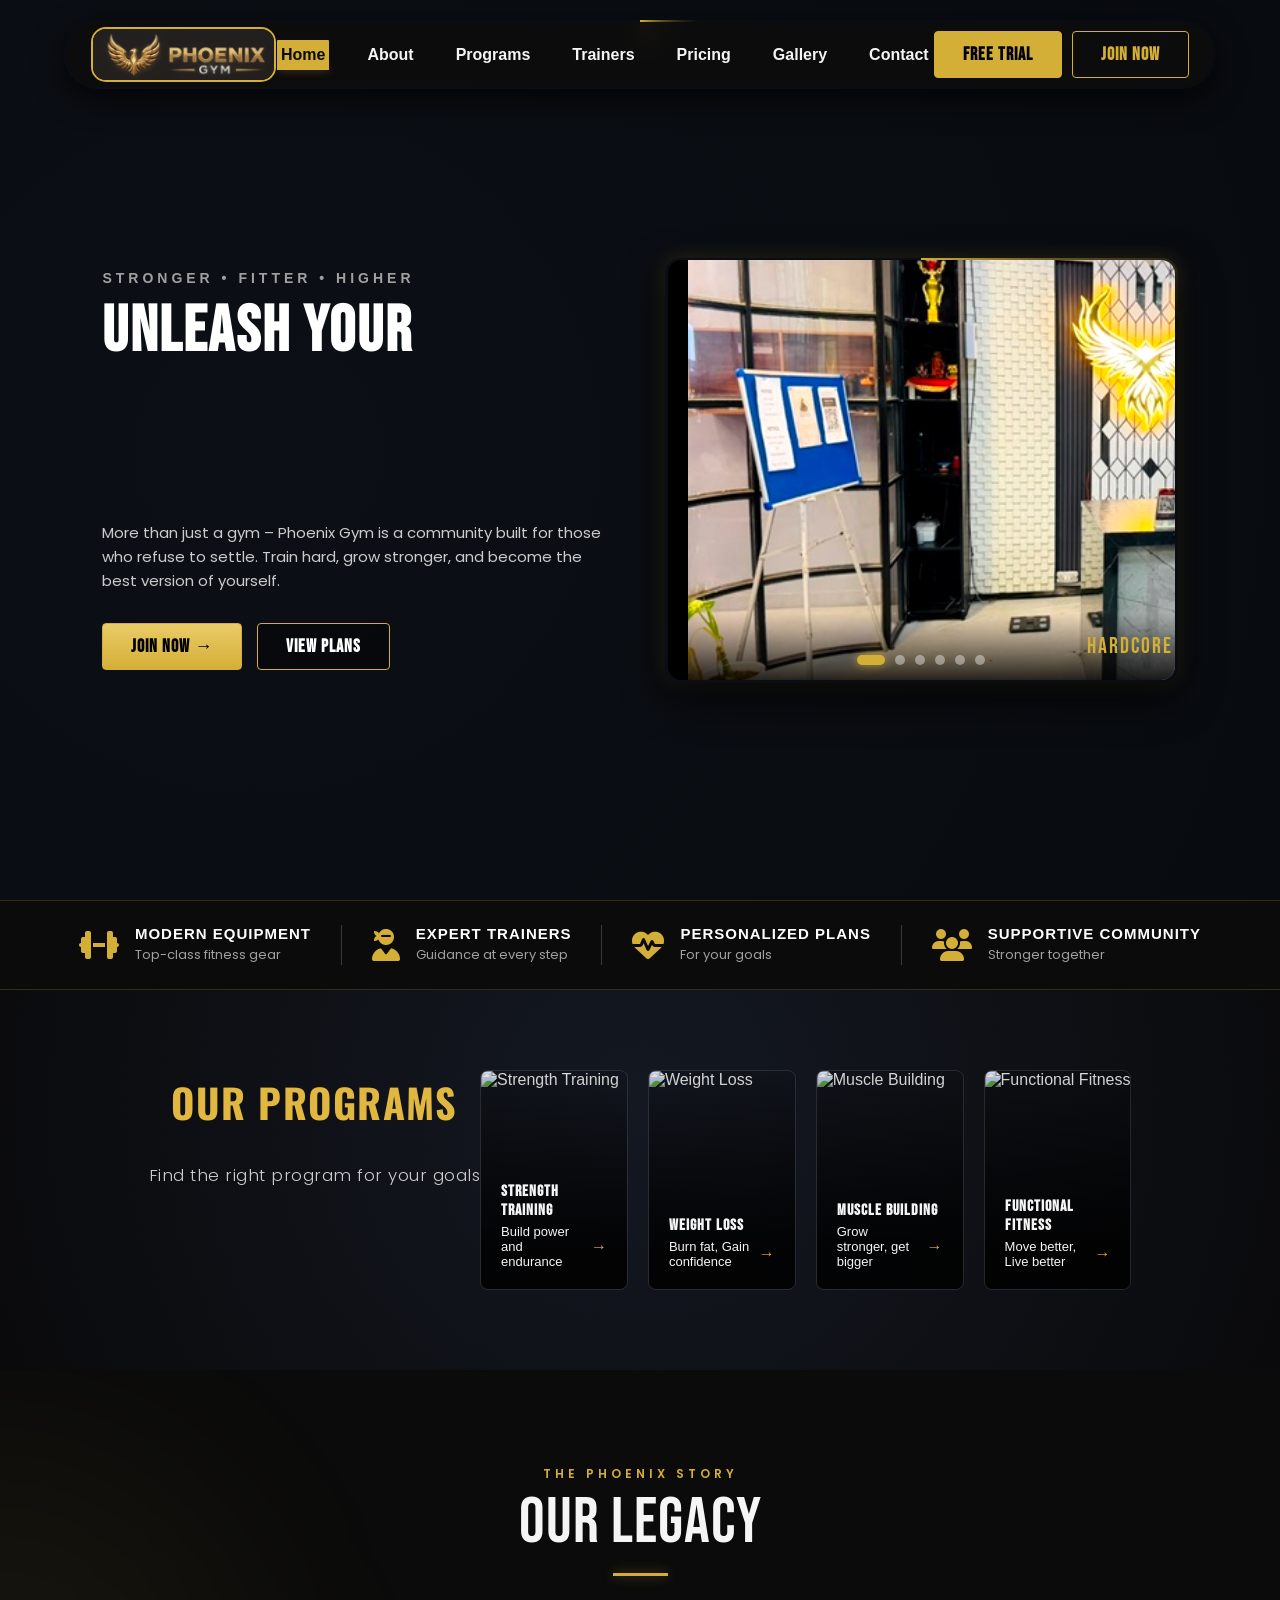
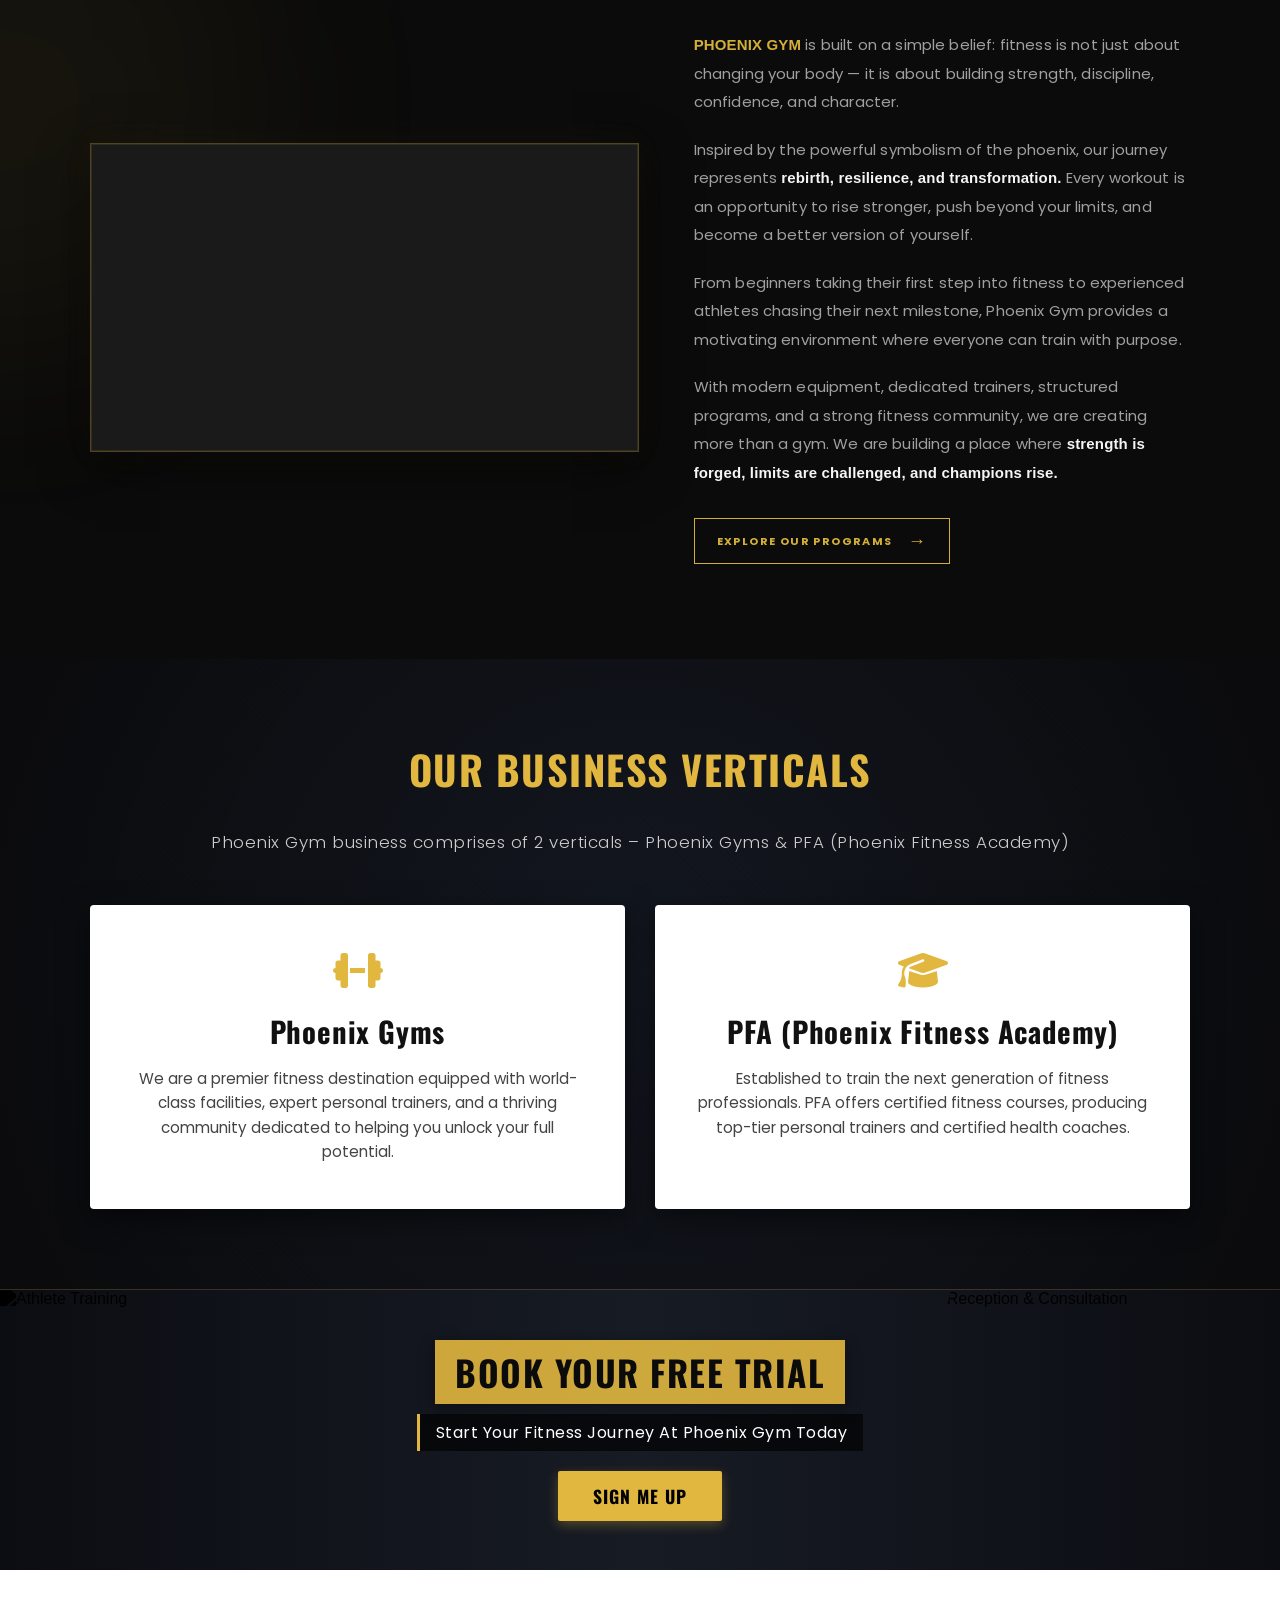
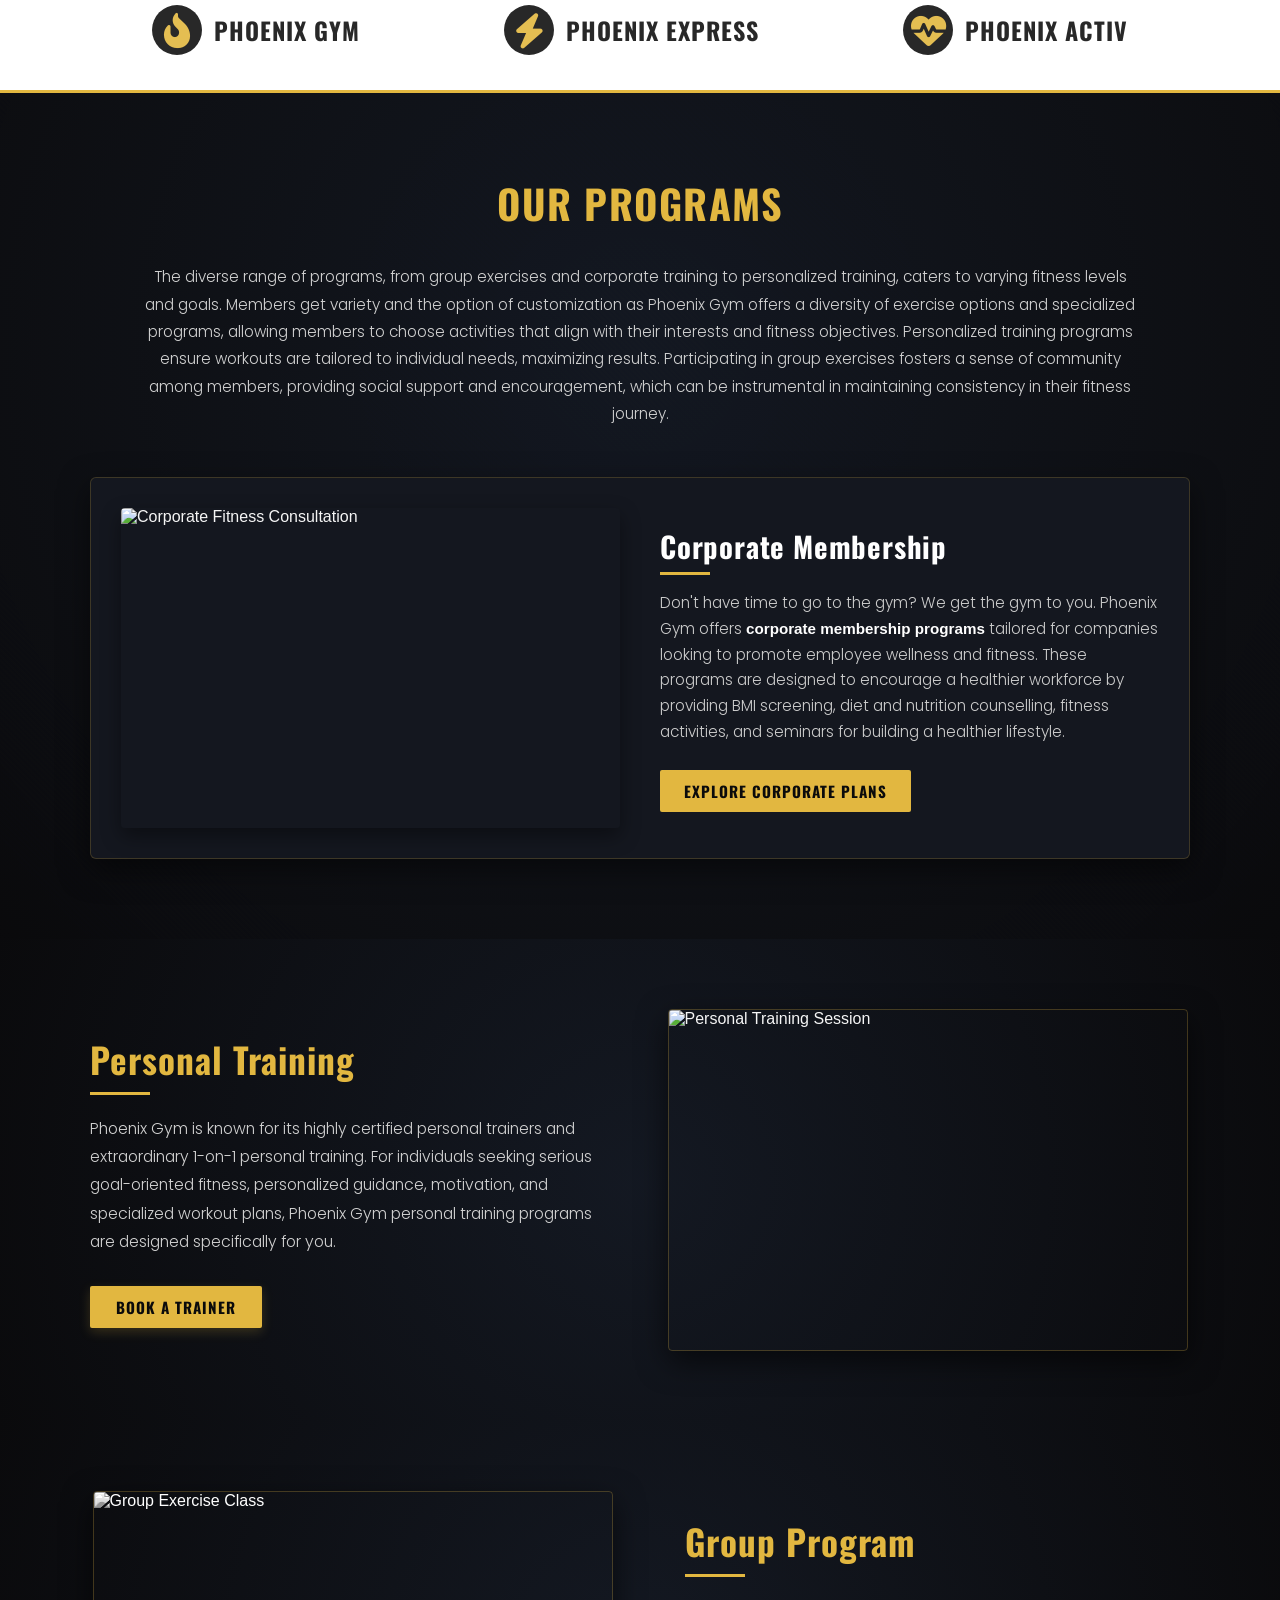
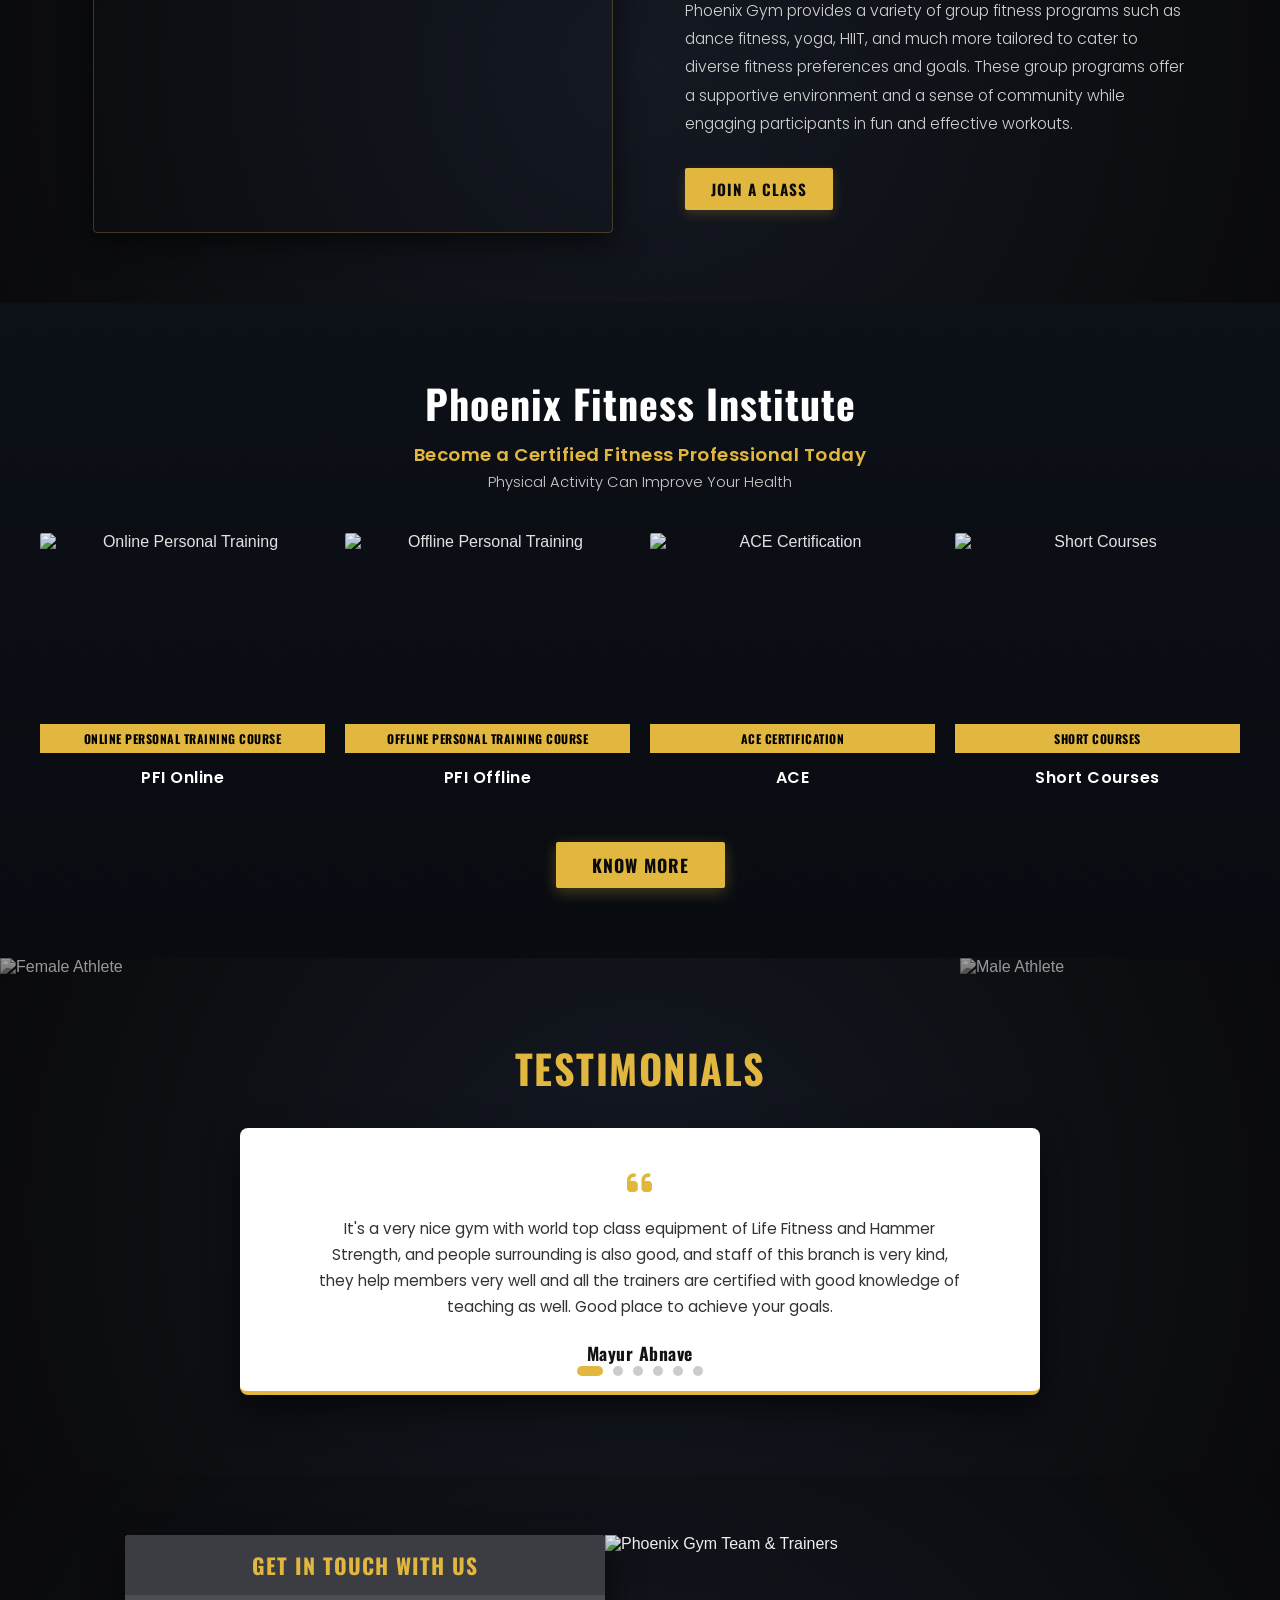
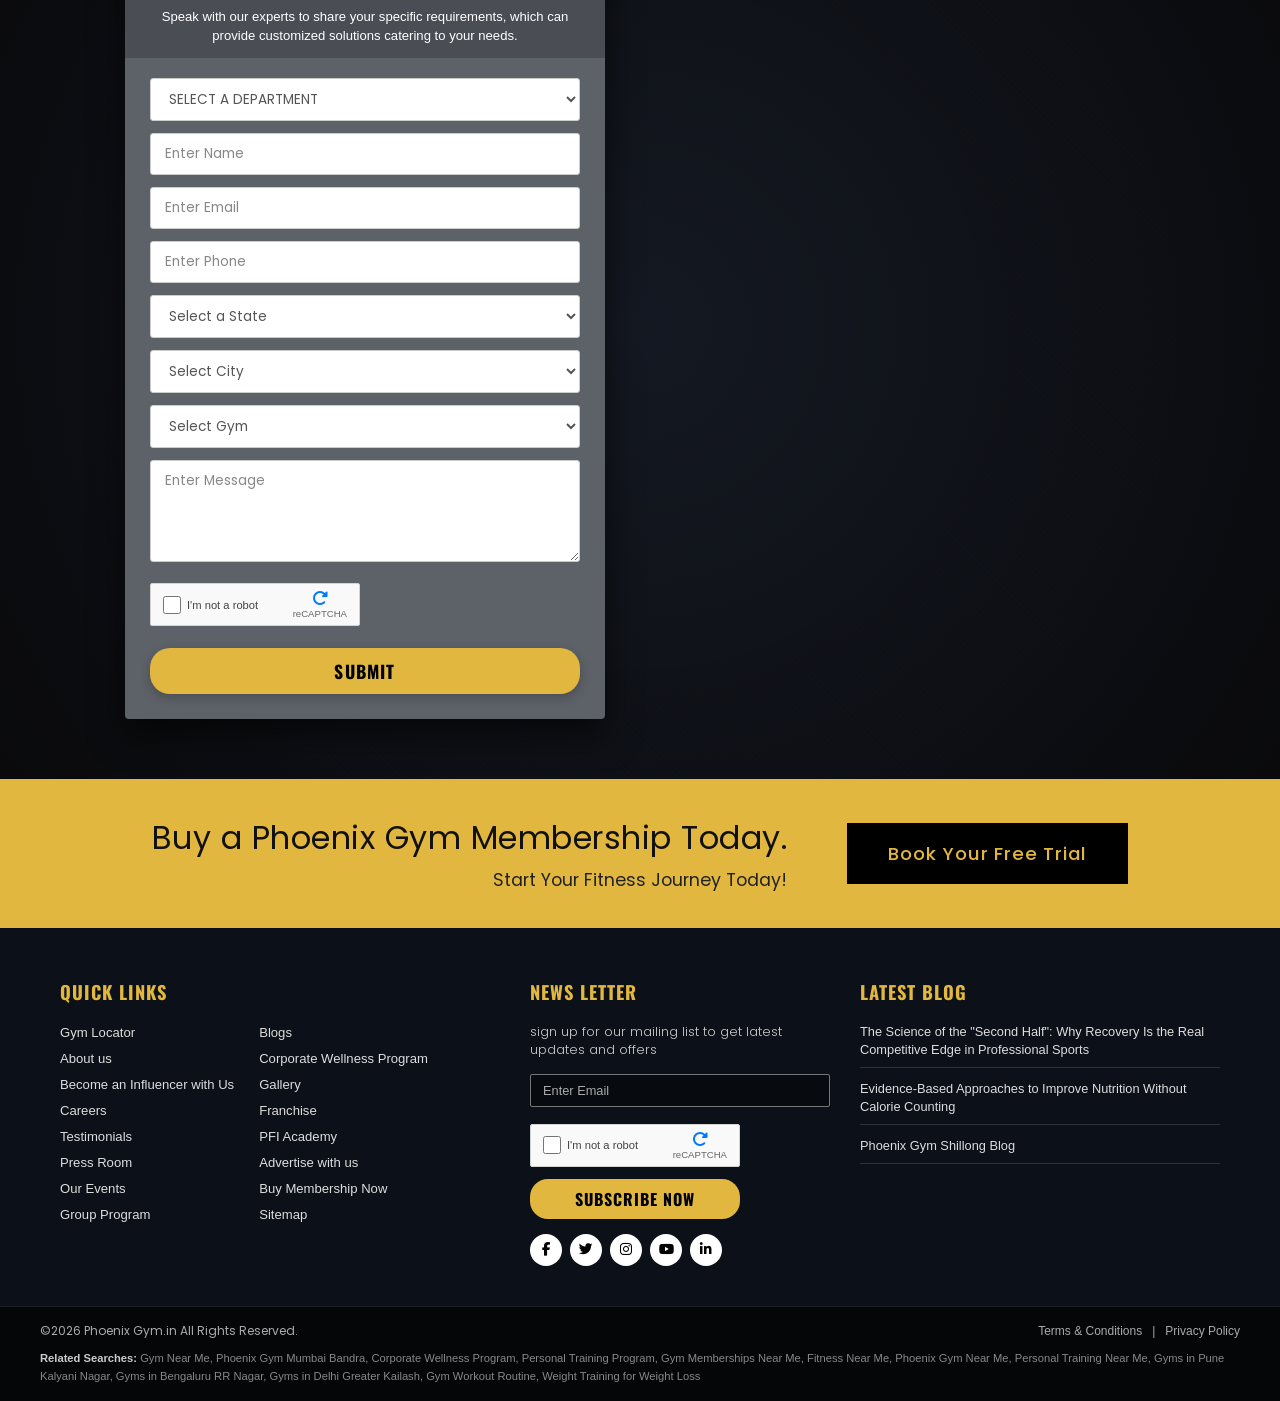
==== index.html @ fb18f56c "first commit" ====
<!doctype html>
<html lang="hi">
  <head>
    <meta charset="UTF-8" />
    <meta name="viewport" content="width=device-width, initial-scale=1.0" />
    <title>Pheinix Gym</title>
    <!-- Font Awesome CDN icons ke liye -->
    <link
      rel="stylesheet"
      href="https://cdnjs.cloudflare.com/ajax/libs/font-awesome/6.4.0/css/all.min.css"
    />
    <link rel="preconnect" href="https://fonts.googleapis.com" />
    <link rel="preconnect" href="https://fonts.gstatic.com" crossorigin />

    <link
      href="https://fonts.googleapis.com/css2?family=Bebas+Neue&family=Poppins:wght@400;500;600;700;800&display=swap"
      rel="stylesheet"
    />
    <link rel="stylesheet" href="style.css" />
  </head>
  <body>
    <!-- Main Navigation Header -->

    <div class="header-wrapper">
      <header class="main-header">
        <a href="#" class="logo">
          <img src="images/gym logo.png" alt="Phoenix Gym Logo" />
        </a>

        <nav class="nav-links">
          <ul>
            <li><a href="#" class="active">Home</a></li>
            <li><a href="#">About</a></li>
            <li><a href="#">Programs</a></li>
            <li><a href="#">Trainers</a></li>
            <li><a href="#">Pricing</a></li>
            <li><a href="#">Gallery</a></li>
            <li><a href="#">Contact</a></li>
          </ul>
        </nav>

        <div class="header-btns">
          <a href="#" class="btn btn-trial">Free Trial</a>
          <a href="#" class="btn btn-join">Join Now</a>
        </div>
      </header>
    </div>
    <!-- this is the hero section -->
    <section class="hero">
      <!-- Dark Background Overlay -->
      <div class="hero-overlay"></div>

      <div class="hero-container">
        <!-- LEFT COLUMN: Content -->
        <div class="hero-content">
          <span class="sub-heading">STRONGER • FITTER • HIGHER</span>
          <h1 class="main-title">
            UNLEASH YOUR <br />
            <span class="gold-text">INNER PHOENIX</span>
          </h1>
          <p class="hero-description">
            More than just a gym – Phoenix Gym is a community built for those
            who refuse to settle. Train hard, grow stronger, and become the best
            version of yourself.
          </p>
          <div class="hero-btns">
            <a href="#" class="btn btn-gold">JOIN NOW &rarr;</a>
            <a href="#" class="btn btn-outline">VIEW PLANS</a>
          </div>
        </div>

        <!-- RIGHT COLUMN: Slider With 360° Rotating Gold Beam Border -->
        <div class="hero-slider-wrapper">
          <div class="hero-slider-beam-border">
            <div class="hero-slider">
              <!-- 6 Radios for Slides -->
              <input type="radio" name="hero-slide" id="h-slide1" checked />
              <input type="radio" name="hero-slide" id="h-slide2" />
              <input type="radio" name="hero-slide" id="h-slide3" />
              <input type="radio" name="hero-slide" id="h-slide4" />
              <input type="radio" name="hero-slide" id="h-slide5" />
              <input type="radio" name="hero-slide" id="h-slide6" />

              <!-- Slides Track (600% Width for 6 Slides) -->
              <div class="slider-track">
                <!-- Slide 1 -->
                <div class="slide">
                  <img
                    src="images/images1781513642-2zzfyeqbsahz5jyzopll (1).jpeg"
                    alt="Hardcore Strength"
                  />
                  <div class="slide-caption">HARDCORE STRENGTH</div>
                </div>
                <!-- Slide 2 -->
                <div class="slide">
                  <img
                    src="images/images1781513684-q9xvi0nzsgcy9rglvcnh.jpeg"
                    alt="Premium Equipment"
                  />
                  <div class="slide-caption">PREMIUM EQUIPMENT</div>
                </div>
                <!-- Slide 3 -->
                <div class="slide">
                  <img
                    src="images/images1781513710-afveioisrxagjvwylybf.jpeg"
                    alt="Expert Coaching"
                  />
                  <div class="slide-caption">EXPERT COACHING</div>
                </div>
                <!-- Slide 4 -->
                <div class="slide">
                  <img
                    src="images/images1781513760-gg4fxjq0epbpnjqdtq3z.jpeg"
                    alt="High Intensity Cardio"
                  />
                  <div class="slide-caption">INTENSE CARDIO ZONE</div>
                </div>
                <!-- Slide 5 -->
                <div class="slide">
                  <img
                    src="images/images1781513784-kuflksg7vw9rvroqmlfh (1).jpeg"
                    alt="Crossfit Arena"
                  />
                  <div class="slide-caption">CROSSFIT & POWER</div>
                </div>
                <!-- Slide 6 (Added to match 6 radios) -->
                <div class="slide">
                  <img
                    src="images/images1781513642-2zzfyeqbsahz5jyzopll (1).jpeg"
                    alt="Athletic Recovery"
                  />
                  <div class="slide-caption">ELITE RECOVERY & ZONE</div>
                </div>
              </div>

              <!-- Slider Navigation Dots (Corrected 'for' attributes) -->
              <div class="slider-dots">
                <label for="h-slide1" class="s-dot dot-1"></label>
                <label for="h-slide2" class="s-dot dot-2"></label>
                <label for="h-slide3" class="s-dot dot-3"></label>
                <label for="h-slide4" class="s-dot dot-4"></label>
                <label for="h-slide5" class="s-dot dot-5"></label>
                <label for="h-slide6" class="s-dot dot-6"></label>
              </div>
            </div>
          </div>
        </div>
      </div>
    </section>
    <!-- sec-01 -->
    <section class="features-strip">
      <!-- Feature 1 -->
      <div class="feature-item">
        <div class="feature-icon">
          <i class="fa-solid fa-dumbbell"></i>
        </div>
        <div class="feature-text">
          <h4>MODERN EQUIPMENT</h4>
          <p>Top-class fitness gear</p>
        </div>
      </div>

      <!-- Divider Line -->
      <div class="divider"></div>

      <!-- Feature 2 -->
      <div class="feature-item">
        <div class="feature-icon">
          <i class="fa-solid fa-user-ninja"></i>
        </div>
        <div class="feature-text">
          <h4>EXPERT TRAINERS</h4>
          <p>Guidance at every step</p>
        </div>
      </div>

      <!-- Divider Line -->
      <div class="divider"></div>

      <!-- Feature 3 -->
      <div class="feature-item">
        <div class="feature-icon">
          <i class="fa-solid fa-heart-pulse"></i>
        </div>
        <div class="feature-text">
          <h4>PERSONALIZED PLANS</h4>
          <p>For your goals</p>
        </div>
      </div>

      <!-- Divider Line -->
      <div class="divider"></div>

      <!-- Feature 4 -->
      <div class="feature-item">
        <div class="feature-icon">
          <i class="fa-solid fa-users"></i>
        </div>
        <div class="feature-text">
          <h4>SUPPORTIVE COMMUNITY</h4>
          <p>Stronger together</p>
        </div>
      </div>
    </section>
    <!-- sec-02 -->
    <section class="programs-section">
      <!-- Section Header -->
      <div class="section-header">
        <h2 class="section-title">OUR PROGRAMS</h2>
        <p class="section-subtitle">Find the right program for your goals</p>
      </div>

      <!-- Programs Grid Container -->
      <div class="programs-grid">
        <!-- Card 1 -->
        <div class="program-card">
          <img src="strength.jpg" alt="Strength Training" class="card-bg" />
          <div class="card-overlay"></div>
          <div class="card-content">
            <h3>STRENGTH TRAINING</h3>
            <a href="#" class="card-link">
              <span>Build power and endurance</span>
              <span class="arrow">&rarr;</span>
            </a>
          </div>
        </div>

        <!-- Card 2 -->
        <div class="program-card">
          <img src="weight-loss.jpg" alt="Weight Loss" class="card-bg" />
          <div class="card-overlay"></div>
          <div class="card-content">
            <h3>WEIGHT LOSS</h3>
            <a href="#" class="card-link">
              <span>Burn fat, Gain confidence</span>
              <span class="arrow">&rarr;</span>
            </a>
          </div>
        </div>

        <!-- Card 3 -->
        <div class="program-card">
          <img
            src="muscle-building.jpg"
            alt="Muscle Building"
            class="card-bg"
          />
          <div class="card-overlay"></div>
          <div class="card-content">
            <h3>MUSCLE BUILDING</h3>
            <a href="#" class="card-link">
              <span>Grow stronger, get bigger</span>
              <span class="arrow">&rarr;</span>
            </a>
          </div>
        </div>

        <!-- Card 4 -->
        <div class="program-card">
          <img src="functional.jpg" alt="Functional Fitness" class="card-bg" />
          <div class="card-overlay"></div>
          <div class="card-content">
            <h3>FUNCTIONAL FITNESS</h3>
            <a href="#" class="card-link">
              <span>Move better, Live better</span>
              <span class="arrow">&rarr;</span>
            </a>
          </div>
        </div>
      </div>
    </section>
    <!-- sec-03 -->
    <!-- OUR LEGACY SECTION -->
    <section class="legacy-section" id="about">
      <div class="legacy-container">
        <div class="section-heading">
          <span>THE PHOENIX STORY</span>
          <h2>Our Legacy</h2>
          <div class="heading-line"></div>
        </div>

        <div class="legacy-content">
          <!-- Video -->
          <div class="legacy-video">
            <div class="video-wrapper">
              <iframe
                src="https://www.youtube.com/embed/YOUR_VIDEO_ID"
                title="Phoenix Gym Legacy"
                frameborder="0"
                allow="
                  accelerometer;
                  autoplay;
                  clipboard-write;
                  encrypted-media;
                  gyroscope;
                  picture-in-picture;
                "
                allowfullscreen
              >
              </iframe>
            </div>
          </div>

          <!-- Content -->
          <div class="legacy-text">
            <p>
              <strong>PHOENIX GYM</strong> is built on a simple belief: fitness
              is not just about changing your body — it is about building
              strength, discipline, confidence, and character.
            </p>

            <p>
              Inspired by the powerful symbolism of the phoenix, our journey
              represents
              <strong>rebirth, resilience, and transformation.</strong> Every
              workout is an opportunity to rise stronger, push beyond your
              limits, and become a better version of yourself.
            </p>

            <p>
              From beginners taking their first step into fitness to experienced
              athletes chasing their next milestone, Phoenix Gym provides a
              motivating environment where everyone can train with purpose.
            </p>

            <p>
              With modern equipment, dedicated trainers, structured programs,
              and a strong fitness community, we are creating more than a gym.
              We are building a place where
              <strong
                >strength is forged, limits are challenged, and champions
                rise.</strong
              >
            </p>

            <a href="#programs" class="legacy-btn">
              EXPLORE OUR PROGRAMS
              <span>→</span>
            </a>
          </div>
        </div>
      </div>
    </section>
    <!-- sec-05 -->
    <!-- Business Verticals Section -->
    <section class="verticals-section">
      <div class="verticals-container">
        <!-- Section Header -->
        <div class="section-header">
          <h2 class="section-title">OUR BUSINESS VERTICALS</h2>
          <p class="section-subtitle">
            Phoenix Gym business comprises of 2 verticals – Phoenix Gyms & PFA
            (Phoenix Fitness Academy)
          </p>
        </div>

        <!-- Verticals Cards Grid -->
        <div class="verticals-grid">
          <!-- Vertical Card 1 -->
          <div class="vertical-card">
            <div class="icon-wrapper">
              <i class="fa-solid fa-dumbbell"></i>
            </div>
            <h3 class="card-title">Phoenix Gyms</h3>
            <p class="card-description">
              We are a premier fitness destination equipped with world-class
              facilities, expert personal trainers, and a thriving community
              dedicated to helping you unlock your full potential.
            </p>
          </div>

          <!-- Vertical Card 2 -->
          <div class="vertical-card">
            <div class="icon-wrapper">
              <i class="fa-solid fa-graduation-cap"></i>
            </div>
            <h3 class="card-title">PFA (Phoenix Fitness Academy)</h3>
            <p class="card-description">
              Established to train the next generation of fitness professionals.
              PFA offers certified fitness courses, producing top-tier personal
              trainers and certified health coaches.
            </p>
          </div>
        </div>
      </div>
    </section>
    <!-- sec-06 -->
    <!-- Wrapper for Free Trial & Sub-brands Section -->
    <div class="phoenix-promo-section">
      <!-- Top Banner Section -->
      <section class="trial-banner">
        <!-- Left Image Column -->
        <div class="banner-col left-col">
          <img
            src="https://images.unsplash.com/photo-1517838277536-f5f99be501cd?auto=format&fit=crop&q=80&w=800"
            alt="Athlete Training"
            class="banner-img"
          />
        </div>

        <!-- Center CTA Column -->
        <div class="banner-col center-col">
          <div class="cta-box">
            <h2 class="cta-title">BOOK YOUR FREE TRIAL</h2>
            <p class="cta-subtitle">
              Start Your Fitness Journey At Phoenix Gym Today
            </p>
            <a href="#" class="cta-btn">SIGN ME UP</a>
          </div>
        </div>

        <!-- Right Image Column -->
        <div class="banner-col right-col">
          <img
            src="https://images.unsplash.com/photo-1571019613454-1cb2f99b2d8b?auto=format&fit=crop&q=80&w=800"
            alt="Gym Reception & Consultation"
            class="banner-img"
          />
        </div>
      </section>

      <!-- Bottom Logos Section -->
      <section class="brands-section">
        <div class="brands-container">
          <div class="brand-item">
            <i class="fa-solid fa-fire-flame-curved brand-icon"></i>
            <span class="brand-name">PHOENIX GYM</span>
          </div>

          <div class="brand-item">
            <i class="fa-solid fa-bolt brand-icon"></i>
            <span class="brand-name">PHOENIX EXPRESS</span>
          </div>

          <div class="brand-item">
            <i class="fa-solid fa-heart-pulse brand-icon"></i>
            <span class="brand-name">PHOENIX ACTIV</span>
          </div>
        </div>
      </section>
      <!-- sec-07 -->
      <!-- Our Programs Section -->
      <section class="programs-section">
        <div class="programs-container">
          <!-- Section Header -->
          <div class="section-header">
            <h2 class="section-title">OUR PROGRAMS</h2>
            <p class="section-description">
              The diverse range of programs, from group exercises and corporate
              training to personalized training, caters to varying fitness
              levels and goals. Members get variety and the option of
              customization as Phoenix Gym offers a diversity of exercise
              options and specialized programs, allowing members to choose
              activities that align with their interests and fitness objectives.
              Personalized training programs ensure workouts are tailored to
              individual needs, maximizing results. Participating in group
              exercises fosters a sense of community among members, providing
              social support and encouragement, which can be instrumental in
              maintaining consistency in their fitness journey.
            </p>
          </div>

          <!-- Content Block (Image + Text Grid) -->
          <div class="program-content-grid">
            <!-- Left Image Column -->
            <div class="program-image-wrapper">
              <img
                src="[https://images.unsplash.com/photo-1571019613454-1cb2f99b2d8b?auto=format&fit=crop&q=80&w=800](https://images.unsplash.com/photo-1571019613454-1cb2f99b2d8b?auto=format&fit=crop&q=80&w=800)"
                alt="Corporate Fitness Consultation"
                class="program-img"
              />
              <div class="image-overlay-glow"></div>
            </div>

            <!-- Right Text Column -->
            <div class="program-text-wrapper">
              <h3 class="program-subheading">Corporate Membership</h3>
              <p class="program-subtext">
                Don't have time to go to the gym? We get the gym to you. Phoenix
                Gym offers
                <strong>corporate membership programs</strong> tailored for
                companies looking to promote employee wellness and fitness.
                These programs are designed to encourage a healthier workforce
                by providing BMI screening, diet and nutrition counselling,
                fitness activities, and seminars for building a healthier
                lifestyle.
              </p>
              <a href="#" class="program-btn">EXPLORE CORPORATE PLANS</a>
            </div>
          </div>
        </div>
      </section>
      <!-- sec-08 -->
      <!-- Personal Training Section -->
      <section class="personal-training-section">
        <div class="pt-container">
          <!-- Text Column (Left Side) -->
          <div class="pt-text-col">
            <h2 class="pt-title">Personal Training</h2>
            <p class="pt-description">
              Phoenix Gym is known for its highly certified personal trainers
              and extraordinary 1-on-1 personal training. For individuals
              seeking serious goal-oriented fitness, personalized guidance,
              motivation, and specialized workout plans, Phoenix Gym personal
              training programs are designed specifically for you.
            </p>
            <a href="#" class="pt-btn">BOOK A TRAINER</a>
          </div>

          <!-- Image Column (Right Side) -->
          <div class="pt-image-col">
            <div class="image-frame">
              <img
                src="https://images.unsplash.com/photo-1571019613454-1cb2f99b2d8b?auto=format&fit=crop&q=80&w=800"
                alt="Personal Training Session"
                class="pt-img"
              />
            </div>
          </div>
        </div>
      </section>
      <!-- sec-09 -->

      <!doctype html>
      <html lang="en">
        <head>
          <meta charset="UTF-8" />
          <meta
            name="viewport"
            content="width=device-width, initial-scale=1.0"
          />
          <title>Phoenix Gym - Group Program</title>

          <!-- Google Fonts -->
          <link
            href="https://fonts.googleapis.com/css2?family=Oswald:wght@600;700&family=Poppins:wght@300;400;500;600&display=swap"
            rel="stylesheet"
          />

          <link rel="stylesheet" href="style.css" />
        </head>
        <body>
          <!-- Group Program Section -->
          <section class="group-program-section">
            <div class="gp-container">
              <!-- Image Column (Left Side) -->
              <div class="gp-image-col">
                <div class="image-hover-frame">
                  <img
                    src="https://images.unsplash.com/photo-1518611012118-696072aa579a?auto=format&fit=crop&q=80&w=800"
                    alt="Group Exercise Class"
                    class="gp-img"
                  />
                </div>
              </div>

              <!-- Text Column (Right Side) -->
              <div class="gp-text-col">
                <h2 class="gp-title">Group Program</h2>
                <p class="gp-description">
                  Phoenix Gym provides a variety of group fitness programs such
                  as dance fitness, yoga, HIIT, and much more tailored to cater
                  to diverse fitness preferences and goals. These group programs
                  offer a supportive environment and a sense of community while
                  engaging participants in fun and effective workouts.
                </p>
                <a href="#" class="gp-btn">JOIN A CLASS</a>
              </div>
            </div>
          </section>
          <!-- sec-11 -->
          <!-- Fitness Institute Section -->
          <section class="institute-section">
            <div class="institute-container">
              <!-- Section Header -->
              <div class="institute-header">
                <h2 class="institute-title">Phoenix Fitness Institute</h2>
                <p class="institute-tagline">
                  Become a Certified Fitness Professional Today
                </p>
                <p class="institute-subtagline">
                  Physical Activity Can Improve Your Health
                </p>
              </div>

              <!-- 4 Cards Grid -->
              <div class="courses-grid">
                <!-- Card 1 -->
                <div class="course-card">
                  <div class="card-image-box">
                    <img
                      src="https://images.unsplash.com/photo-1517838277536-f5f99be501cd?auto=format&fit=crop&q=80&w=500"
                      alt="Online Personal Training"
                      class="course-img"
                    />
                    <div class="yellow-label">
                      ONLINE PERSONAL TRAINING COURSE
                    </div>
                  </div>
                  <div class="card-footer">
                    <h4 class="course-name">PFI Online</h4>
                  </div>
                </div>

                <!-- Card 2 -->
                <div class="course-card">
                  <div class="card-image-box">
                    <img
                      src="https://images.unsplash.com/photo-1571019613454-1cb2f99b2d8b?auto=format&fit=crop&q=80&w=500"
                      alt="Offline Personal Training"
                      class="course-img"
                    />
                    <div class="yellow-label">
                      OFFLINE PERSONAL TRAINING COURSE
                    </div>
                  </div>
                  <div class="card-footer">
                    <h4 class="course-name">PFI Offline</h4>
                  </div>
                </div>

                <!-- Card 3 -->
                <div class="course-card">
                  <div class="card-image-box">
                    <img
                      src="https://images.unsplash.com/photo-1518611012118-696072aa579a?auto=format&fit=crop&q=80&w=500"
                      alt="ACE Certification"
                      class="course-img"
                    />
                    <div class="yellow-label">ACE CERTIFICATION</div>
                  </div>
                  <div class="card-footer">
                    <h4 class="course-name">ACE</h4>
                  </div>
                </div>

                <!-- Card 4 -->
                <div class="course-card">
                  <div class="card-image-box">
                    <img
                      src="https://images.unsplash.com/photo-1534438327276-14e5300c3a48?auto=format&fit=crop&q=80&w=500"
                      alt="Short Courses"
                      class="course-img"
                    />
                    <div class="yellow-label">SHORT COURSES</div>
                  </div>
                  <div class="card-footer">
                    <h4 class="course-name">Short Courses</h4>
                  </div>
                </div>
              </div>

              <!-- Bottom Know More Button -->
              <div class="btn-wrapper">
                <a href="#" class="know-more-btn">Know More</a>
              </div>
            </div>
          </section>
          <!-- sec-12 -->
          <!-- Testimonials Section -->
          <section class="testimonials-section">
            <!-- Background Image Left Side -->
            <div class="bg-athlete left-athlete">
              <img
                src="https://images.unsplash.com/photo-1517838277536-f5f99be501cd?auto=format&fit=crop&q=80&w=800"
                alt="Female Athlete"
              />
            </div>

            <!-- Background Image Right Side -->
            <div class="bg-athlete right-athlete">
              <img
                src="https://images.unsplash.com/photo-1534438327276-14e5300c3a48?auto=format&fit=crop&q=80&w=800"
                alt="Male Athlete"
              />
            </div>

            <div class="testimonials-container">
              <h2 class="section-title">TESTIMONIALS</h2>

              <!-- Pure CSS Slider Controls (Hidden Radio Inputs) -->
              <div class="testimonial-slider">
                <input type="radio" name="slider" id="slide1" checked />
                <input type="radio" name="slider" id="slide2" />
                <input type="radio" name="slider" id="slide3" />
                <input type="radio" name="slider" id="slide4" />
                <input type="radio" name="slider" id="slide5" />
                <input type="radio" name="slider" id="slide6" />

                <!-- Slides Wrapper -->
                <div class="slides-wrapper">
                  <!-- Slide 1 -->
                  <div class="slide slide-1">
                    <div class="quote-icon">
                      <i class="fa-solid fa-quote-left"></i>
                    </div>
                    <p class="review-text">
                      It's a very nice gym with world top class equipment of
                      Life Fitness and Hammer Strength, and people surrounding
                      is also good, and staff of this branch is very kind, they
                      help members very well and all the trainers are certified
                      with good knowledge of teaching as well. Good place to
                      achieve your goals.
                    </p>
                    <h4 class="member-name">Mayur Abnave</h4>
                  </div>

                  <!-- Slide 2 -->
                  <div class="slide slide-2">
                    <div class="quote-icon">
                      <i class="fa-solid fa-quote-left"></i>
                    </div>
                    <p class="review-text">
                      Joining Phoenix Gym was the best decision for my
                      transformation. The personal training program completely
                      reshaped my fitness routine with customized nutrition
                      plans and intense workouts.
                    </p>
                    <h4 class="member-name">Rohan Sharma</h4>
                  </div>

                  <!-- Slide 3 -->
                  <div class="slide slide-3">
                    <div class="quote-icon">
                      <i class="fa-solid fa-quote-left"></i>
                    </div>
                    <p class="review-text">
                      Great atmosphere, clean facilities, and high-energy group
                      fitness classes! The trainers push you to your limits
                      while ensuring proper form and safety. Highly recommended!
                    </p>
                    <h4 class="member-name">Ananya Verma</h4>
                  </div>
                </div>

                <!-- Slider Pagination Dots -->
                <div class="slider-dots">
                  <label for="slide1" class="dot dot-1"></label>
                  <label for="slide2" class="dot dot-2"></label>
                  <label for="slide3" class="dot dot-3"></label>
                  <label for="slide3" class="dot dot-4"></label>
                  <label for="slide3" class="dot dot-5"></label>
                  <label for="slide3" class="dot dot-6"></label>
                </div>
              </div>
            </div>
          </section>
          <!-- sec-13 form -->
          <!-- Get In Touch Section -->
          <section class="contact-section">
            <div class="contact-container">
              <!-- Left Side: Form Container -->
              <div class="form-wrapper">
                <!-- Header Strip -->
                <div class="form-header">
                  <h2 class="form-title">GET IN TOUCH WITH US</h2>
                </div>

                <!-- Subtitle Box -->
                <div class="form-subtitle">
                  Speak with our experts to share your specific requirements,
                  which can provide customized solutions catering to your needs.
                </div>

                <!-- Form Body -->
                <form class="contact-form">
                  <div class="input-group">
                    <select class="form-control" required>
                      <option value="" disabled selected>
                        SELECT A DEPARTMENT
                      </option>
                      <option value="gym">Gym Membership</option>
                      <option value="pt">Personal Training</option>
                      <option value="corporate">Corporate Inquiry</option>
                      <option value="academy">Fitness Academy (PFA)</option>
                    </select>
                  </div>

                  <div class="input-group">
                    <input
                      type="text"
                      class="form-control"
                      placeholder="Enter Name"
                      required
                    />
                  </div>

                  <div class="input-group">
                    <input
                      type="email"
                      class="form-control"
                      placeholder="Enter Email"
                      required
                    />
                  </div>

                  <div class="input-group">
                    <input
                      type="tel"
                      class="form-control"
                      placeholder="Enter Phone"
                      required
                    />
                  </div>

                  <div class="input-group">
                    <select class="form-control" required>
                      <option value="" disabled selected>Select a State</option>
                      <option value="delhi">Delhi</option>
                      <option value="maharashtra">Maharashtra</option>
                      <option value="karnataka">Karnataka</option>
                    </select>
                  </div>

                  <div class="input-group">
                    <select class="form-control" required>
                      <option value="" disabled selected>Select City</option>
                      <option value="delhi-ncr">New Delhi</option>
                      <option value="mumbai">Mumbai</option>
                      <option value="bangalore">Bangalore</option>
                    </select>
                  </div>

                  <div class="input-group">
                    <select class="form-control" required>
                      <option value="" disabled selected>Select Gym</option>
                      <option value="phoenix-central">
                        Phoenix Gym - Central
                      </option>
                      <option value="phoenix-express">
                        Phoenix Express - South
                      </option>
                    </select>
                  </div>

                  <div class="input-group">
                    <textarea
                      class="form-control textarea-control"
                      rows="4"
                      placeholder="Enter Message"
                    ></textarea>
                  </div>

                  <!-- Dummy Captcha Placeholder -->
                  <div class="captcha-box">
                    <div class="captcha-left">
                      <input type="checkbox" id="captcha-check" />
                      <label for="captcha-check">I'm not a robot</label>
                    </div>
                    <div class="captcha-right">
                      <i class="fa-solid fa-rotate-right"></i>
                      <span>reCAPTCHA</span>
                    </div>
                  </div>

                  <!-- Submit Button -->
                  <button type="submit" class="submit-btn">SUBMIT</button>
                </form>
              </div>

              <!-- Right Side: Trainers Image -->
              <div class="trainers-image-col">
                <img
                  src="https://images.unsplash.com/photo-1571019613454-1cb2f99b2d8b?auto=format&fit=crop&q=80&w=800"
                  alt="Phoenix Gym Team & Trainers"
                  class="trainers-img"
                />
              </div>
            </div>
          </section>
          <!-- sec-15 -->
          <!-- Call to Action Banner Section -->
          <section class="cta-banner-section">
            <div class="cta-banner-container">
              <!-- Text Area -->
              <div class="cta-text-wrapper">
                <h2 class="cta-heading">Buy a Phoenix Gym Membership Today.</h2>
                <p class="cta-subheading">Start Your Fitness Journey Today!</p>
              </div>

              <!-- Button Area -->
              <div class="cta-btn-wrapper">
                <a href="#" class="cta-banner-btn">Book Your Free Trial</a>
              </div>
            </div>
          </section>
          <!-- footer section -->
          <!-- Main Footer Section -->
          <footer class="footer-section">
            <!-- Background Overlay with Texture/Athletes -->
            <div class="footer-bg-overlay"></div>

            <div class="footer-container">
              <!-- Column 1 & 2: Quick Links Grid -->
              <div class="footer-col links-col">
                <h3 class="footer-heading">QUICK LINKS</h3>
                <div class="links-wrapper">
                  <ul class="footer-links">
                    <li><a href="#">Gym Locator</a></li>
                    <li><a href="#">About us</a></li>
                    <li><a href="#">Become an Influencer with Us</a></li>
                    <li><a href="#">Careers</a></li>
                    <li><a href="#">Testimonials</a></li>
                    <li><a href="#">Press Room</a></li>
                    <li><a href="#">Our Events</a></li>
                    <li><a href="#">Group Program</a></li>
                  </ul>
                  <ul class="footer-links">
                    <li><a href="#">Blogs</a></li>
                    <li><a href="#">Corporate Wellness Program</a></li>
                    <li><a href="#">Gallery</a></li>
                    <li><a href="#">Franchise</a></li>
                    <li><a href="#">PFI Academy</a></li>
                    <li><a href="#">Advertise with us</a></li>
                    <li><a href="#">Buy Membership Now</a></li>
                    <li><a href="#">Sitemap</a></li>
                  </ul>
                </div>
              </div>

              <!-- Column 3: Newsletter -->
              <div class="footer-col newsletter-col">
                <h3 class="footer-heading">NEWS LETTER</h3>
                <p class="newsletter-sub">
                  sign up for our mailing list to get latest updates and offers
                </p>

                <form class="newsletter-form">
                  <input
                    type="email"
                    class="newsletter-input"
                    placeholder="Enter Email"
                    required
                  />

                  <!-- Dummy Captcha Box -->
                  <div class="captcha-box">
                    <div class="captcha-left">
                      <input type="checkbox" id="footer-captcha" />
                      <label for="footer-captcha">I'm not a robot</label>
                    </div>
                    <div class="captcha-right">
                      <i class="fa-solid fa-rotate-right"></i>
                      <span>reCAPTCHA</span>
                    </div>
                  </div>

                  <button type="submit" class="subscribe-btn">
                    SUBSCRIBE NOW
                  </button>
                </form>

                <!-- Social Media Icons -->
                <div class="social-icons">
                  <a href="#" class="social-btn"
                    ><i class="fa-brands fa-facebook-f"></i
                  ></a>
                  <a href="#" class="social-btn"
                    ><i class="fa-brands fa-twitter"></i
                  ></a>
                  <a href="#" class="social-btn"
                    ><i class="fa-brands fa-instagram"></i
                  ></a>
                  <a href="#" class="social-btn"
                    ><i class="fa-brands fa-youtube"></i
                  ></a>
                  <a href="#" class="social-btn"
                    ><i class="fa-brands fa-linkedin-in"></i
                  ></a>
                </div>
              </div>

              <!-- Column 4: Latest Blog -->
              <div class="footer-col blog-col">
                <h3 class="footer-heading">LATEST BLOG</h3>
                <ul class="blog-links">
                  <li>
                    <a href="#"
                      >The Science of the "Second Half": Why Recovery Is the
                      Real Competitive Edge in Professional Sports</a
                    >
                  </li>
                  <li>
                    <a href="#"
                      >Evidence-Based Approaches to Improve Nutrition Without
                      Calorie Counting</a
                    >
                  </li>
                  <li>
                    <a href="#">Phoenix Gym Shillong Blog</a>
                  </li>
                </ul>
              </div>
            </div>

            <!-- Bottom Copyright & Legal Strip -->
            <div class="bottom-footer-bar">
              <div class="bottom-container">
                <div class="copyright-row">
                  <p>©2026 Phoenix Gym.in All Rights Reserved.</p>
                  <div class="legal-links">
                    <a href="#">Terms & Conditions</a>
                    <span>|</span>
                    <a href="#">Privacy Policy</a>
                  </div>
                </div>

                <!-- Related Searches Keywords -->
                <div class="related-searches">
                  <span><strong>Related Searches:</strong></span>
                  <span
                    >Gym Near Me, Phoenix Gym Mumbai Bandra, Corporate Wellness
                    Program, Personal Training Program, Gym Memberships Near Me,
                    Fitness Near Me, Phoenix Gym Near Me, Personal Training Near
                    Me, Gyms in Pune Kalyani Nagar, Gyms in Bengaluru RR Nagar,
                    Gyms in Delhi Greater Kailash, Gym Workout Routine, Weight
                    Training for Weight Loss</span
                  >
                </div>
              </div>
            </div>
          </footer>
          <script src="script.js"></script>
        </body>
      </html>
    </div>
  </body>
</html>
---- style.css ----
/* Google Fonts Import */
@import url('https://fonts.googleapis.com/css2?family=Bebas+Neue&family=Poppins:wght@400;500;600;700&display=swap');
    /* General Reset */
    * {
    margin: 0;
    padding: 0;
    box-sizing: border-box;
    font-family: Arial, sans-serif;
    }

    body {
    background: var(--black-charcoal);
        color: var(--white-color);
        font-family: "Poppins", Arial, sans-serif;
    }

    :root {
    --gold-primary: #D4AF37;
    --black-charcoal: #0B0B0B;
    --gray-silver: #A0A0A0;
    --gray-dark: #1A1A1A;
    --white-color: #F5F5F5;
    }
    h1,
    h2,
    h3,
    .logo {
        font-family: "Bebas Neue", sans-serif;
    }
    /* Main headings */
    h1, h2, h3 {
        font-family: "Bebas Neue", sans-serif;
        letter-spacing: 1px;
    }
    /* Navbar + buttons + normal text */
    body,
    nav,
    button,
    p {
        font-family: "Poppins", sans-serif;
    }


    /* ================================
    HEADER
    ================================ */

/* Outer Wrapper: Light Animation Border Area */
/* ================================
   FLOATING PILL HEADER + ROTATING LIGHT
================================ */
.header-wrapper {
  position: fixed;
  top: 20px;
  left: 50%;
  transform: translateX(-50%);
  width: 90%;
  max-width: 1300px;
  height: 69px;
  border-radius: 50px;
  padding: 2px; /* Light Border ki thickness */
  z-index: 1000;
  overflow: hidden;
  display: flex;
  align-items: center;
  justify-content: center;
  box-shadow: 0 10px 30px rgba(0, 0, 0, 0.7);
}

/* 360-Degree Rotating Gold Light Beam */
.header-wrapper::before {
  content: '';
  position: absolute;
  width: 200%;
  height: 900%;
  background: conic-gradient(
    from 0deg,             /* Clockwise start position */
    var(--gold-primary) 0deg,  /* Light ka front head */
    transparent 60deg,         /* Light ki tail fade out */
    transparent 360deg
  );
  animation: rotateLight 4s linear infinite;
}

@keyframes rotateLight {
  0% {
    transform: rotate(0deg);
  }
  100% {
    transform: rotate(360deg);
  }
}

/* Inner Main Header Content */
.main-header {
  position: relative;
  width: 100%;
  height: 100%;
  background: rgba(13, 13, 13, 0.95);
  backdrop-filter: blur(10px);
  border-radius: 50px;
  display: flex;
  align-items: center;
  justify-content: space-between;
  padding: 0 25px;
  z-index: 1;
}



/* ================================
   LOGO
================================ */
    /* ================================
    LOGO
    ================================ */

    .logo {
        height: 64px;
        display: flex;
        align-items: center;
        flex-shrink: 0;
        text-decoration: none;
    }
    .logo img {
        height: 55px;
        max-width: 310px;
        display: block;
        object-fit: contain;
    border-radius: 15px;
    border: 2px solid var(--gold-primary);
    }

    /* ================================
    NAVIGATION
    ================================ */

    .nav-links{
        flex: 1;
        display: flex;
        align-items: center;
        justify-content: center;
        height: 100%;
    }

    .nav-links ul {
        list-style: none;
        display: flex;
        align-items: center;
        gap: 34px;
        height: 100%;}

    .nav-links ul li {
        height: 100%;
        display: flex;
        align-items: center;
    }

    .nav-links ul li a {
        display: flex;
        align-items: center;
        position: relative;
        padding: 6px 4px;
        color: var(--white-color);
        text-decoration: none;
        font-size: 16px;
        font-weight: 600;
        transition:
            color 0.3s ease,
            text-shadow 0.3s ease;
    }
    /* Hover */

    .nav-links ul li a:hover {
        color: var(--gold-primary);
        text-shadow:
            0 0 8px rgba(212, 175, 55, 0.25);
    }
    /* ================================
    ACTIVE NAV LINK
    ================================ */

    .nav-links ul li a.active {
        background-color: var(--gold-primary);
    color: var(--black-charcoal);
    border-radius: 1px;
    }
    /* Gold underline */

    .nav-links ul li a.active::after {
        content: "";
        position: absolute;
        left: 0;
        right: 0;
        bottom: 0;
        height: 3px;
        background: var(--gold-primary);
        box-shadow:0 0 8px rgba(212, 175, 55, 0.45);
    }
    /* Hover underline */

    .nav-links ul li a:not(.active)::after {
        content: "";
        position: absolute;
        left: 50%;
        right: 50%;
        bottom: 0;
        height: 2px;
        background: var(--gold-primary);
        transition:
            left 0.3s ease,
            right 0.3s ease;
    }
    .nav-links ul li a:not(.active):hover::after {
        left: 0;
        right: 0;
    }
    /* ================================
    JOIN NOW BUTTON
    ================================ */

    /* ================================
   BUTTONS
================================ */

.header-btns {
  display: flex;
  align-items: center;
  gap: 10px;
}

.btn {
  display: inline-block;
  padding: 8px 18px;
  border-radius: 20px;
  font-size: 14px;
  font-weight: 600;
  text-decoration: none;
  text-align: center;
  transition: all 0.3s ease;
  cursor: pointer;
}

/* Free Trial Button */
.btn-trial {
  background-color: var(--gold-primary);
  color: #000000;
  border: 1px solid var(--gold-primary);
}

.btn-trial:hover {
  background-color: #c29f2f;
  border-color: #c29f2f;
}

/* Join Now Button */
.btn-join {
  background-color: transparent;
  color: var(--gold-primary);
  border: 1px solid var(--gold-primary);
}

.btn-join:hover {
  background-color: var(--gold-primary);
  color: #000000;
}

/* ================================
   HERO SECTION STYLES
================================ */

/* ================================
   HEADER STYLES WITH 360° BEAM
================================ */
.header-wrapper {
  position: fixed;
  top: 20px;
  left: 50%;
  transform: translateX(-50%);
  width: 90%;
  max-width: 1300px;
  height: 69px;
  border-radius: 50px;
  padding: 2px; /* Border thickness */
  z-index: 1000;
  overflow: hidden;
  display: flex;
  align-items: center;
  justify-content: center;
  box-shadow: 0 10px 30px rgba(0, 0, 0, 0.7);
}

/* 360-Degree Rotating Gold Light Beam */
.header-wrapper::before,
.hero-slider-beam-border::before {
  content: '';
  position: absolute;
  width: 250%;
  height: 900%;
  background: conic-gradient(
    from 0deg,
    var(--gold-primary) 0deg,
    transparent 60deg,
    transparent 360deg
  );
  animation: rotateLight 4s linear infinite;
}

@keyframes rotateLight {
  0% { transform: rotate(0deg); }
  100% { transform: rotate(360deg); }
}

.header-inner {
  position: relative;
  width: 100%;
  height: 100%;
  background: rgba(14, 18, 27, 0.95);
  backdrop-filter: blur(12px);
  border-radius: 48px;
  display: flex;
  align-items: center;
  justify-content: space-between;
  padding: 0 30px;
  z-index: 2;
}

.logo {
  font-family: 'Bebas Neue', sans-serif;
  font-size: 26px;
  letter-spacing: 2px;
}

.nav-links {
  display: flex;
  gap: 25px;
}

.nav-links a {
  color: #ccc;
  text-decoration: none;
  font-size: 14px;
  font-weight: 500;
  transition: color 0.3s ease;
}

.nav-links a:hover {
  color: var(--gold-primary);
}

/* ================================
   HERO SECTION STYLES
================================ */
.hero {
  position: relative;
  width: 100%;
  min-height: 100vh;
  display: flex;
  align-items: center;
  padding: 120px 8% 80px;
  color: #ffffff;
  background-color: var(--bg-dark);
  overflow: hidden;
}

.hero-overlay {
  position: absolute;
  top: 0;
  left: 0;
  width: 100%;
  height: 100%;
  background: radial-gradient(circle at 20% 50%, rgba(12, 16, 23, 0.85) 0%, rgba(8, 11, 16, 0.98) 100%);
  z-index: 1;
}

.hero-container {
  position: relative;
  z-index: 10;
  max-width: 1300px;
  width: 100%;
  margin: 0 auto;
  display: flex;
  align-items: center;
  justify-content: space-between;
  gap: 50px;
}

.hero-content {
  flex: 1;
  max-width: 580px;
}

.sub-heading {
  font-size: 14px;
  font-weight: 600;
  letter-spacing: 4px;
  color: #a0a0a0;
  display: block;
  margin-bottom: 12px;
}

.main-title {
  font-family: 'Bebas Neue', sans-serif;
  font-size: 64px;
  line-height: 1.05;
  letter-spacing: 2px;
  color: #ffffff;
  margin-bottom: 20px;
}

.gold-text {
  background: linear-gradient(180deg, var(--gold-light) 0%, var(--gold-primary) 50%, var(--gold-dark) 100%);
  -webkit-background-clip: text;
  -webkit-text-fill-color: transparent;
  display: inline-block;
}

.hero-description {
  font-size: 15px;
  line-height: 1.6;
  color: #cccccc;
  margin-bottom: 30px;
  max-width: 520px;
}

.hero-btns {
  display: flex;
  align-items: center;
  gap: 15px;
}

.btn {
  font-family: 'Bebas Neue', sans-serif;
  font-size: 18px;
  letter-spacing: 1px;
  padding: 12px 28px;
  border-radius: 4px;
  text-decoration: none;
  display: inline-flex;
  align-items: center;
  justify-content: center;
  transition: all 0.3s ease;
  cursor: pointer;
}

.btn-sm {
  padding: 8px 20px;
  font-size: 16px;
  border-radius: 30px;
}

.btn-gold {
  background: linear-gradient(180deg, #eacb67 0%, var(--gold-primary) 100%);
  color: #000000;
  border: 1px solid var(--gold-primary);
  font-weight: bold;
}

.btn-gold:hover {
  background: #c29f2f;
  transform: translateY(-2px);
  box-shadow: 0 5px 15px rgba(212, 175, 55, 0.4);
}

.btn-outline {
  background: rgba(0, 0, 0, 0.4);
  color: #ffffff;
  border: 1px solid var(--gold-primary);
}

.btn-outline:hover {
  background: var(--gold-primary);
  color: #000000;
  transform: translateY(-2px);
}

/* =========================================================
   SLIDER WITH ROTATING 360° BEAM BORDER (HEADER JESA EFFECT)
   ========================================================= */
.hero-slider-wrapper {
  flex: 1;
  max-width: 620px;
  width: 100%;
}

/* Outer Border Wrapper With Rotating Beam */
.hero-slider-beam-border {
  position: relative;
  width: 100%;
  border-radius: 16px;
  padding: 2.5px; /* Gold Light Border Thickness */
  overflow: hidden;
  display: flex;
  align-items: center;
  justify-content: center;
  box-shadow: 0 15px 40px rgba(0, 0, 0, 0.8), 0 0 20px rgba(212, 175, 55, 0.2);
}

/* Inner Slider Container */
.hero-slider {
  position: relative;
  width: 100%;
  height: 420px;
  border-radius: 14px;
  overflow: hidden;
  background: #000;
  z-index: 2;
}

/* Hide Radio Buttons */
.hero-slider input[type="radio"] {
  display: none;
}

/* 6 Slides Track: Total 600% */
.slider-track {
  display: flex;
  width: 600%;
  height: 100%;
  transition: transform 0.6s cubic-bezier(0.25, 1, 0.5, 1);
}

/* Har Slide: 100% / 6 = 16.666% */
.slide {
  position: relative;
  width: 16.666%;
  height: 100%;
  flex-shrink: 0;
}

/* BRIGHTNESS & CLEAR IMAGES (Blur / Darkness Fully Removed) */
.slide img {
  width: 100%;
  height: 100%;
  object-fit: cover;
  display: block;
  filter: contrast(1.05) brightness(1.05) !important;
  opacity: 1 !important;
  mix-blend-mode: normal !important;
}

/* Slide Caption */
.slide-caption {
  position: absolute;
  bottom: 0;
  left: 0;
  width: 100%;
  padding: 20px 15px;
  background: linear-gradient(180deg, transparent 0%, rgba(0, 0, 0, 0.85) 100%);
  font-family: 'Bebas Neue', sans-serif;
  font-size: 1.4rem;
  letter-spacing: 2px;
  color: var(--gold-primary);
  text-align: center;
  z-index: 3;
}

/* Radio Switch Movement */
#h-slide1:checked ~ .slider-track { transform: translateX(0%); }
#h-slide2:checked ~ .slider-track { transform: translateX(-16.666%); }
#h-slide3:checked ~ .slider-track { transform: translateX(-33.333%); }
#h-slide4:checked ~ .slider-track { transform: translateX(-50%); }
#h-slide5:checked ~ .slider-track { transform: translateX(-66.666%); }
#h-slide6:checked ~ .slider-track { transform: translateX(-83.333%); }

/* Slider Dots */
.slider-dots {
  position: absolute;
  bottom: 15px;
  left: 50%;
  transform: translateX(-50%);
  display: flex;
  gap: 8px;
  z-index: 10;
}

.s-dot {
  width: 10px;
  height: 10px;
  background-color: rgba(255, 255, 255, 0.4);
  border-radius: 50%;
  cursor: pointer;
  transition: all 0.3s ease;
}

.s-dot:hover {
  background-color: var(--gold-primary);
}

/* Active Dots Expansion */
#h-slide1:checked ~ .slider-dots .dot-1,
#h-slide2:checked ~ .slider-dots .dot-2,
#h-slide3:checked ~ .slider-dots .dot-3,
#h-slide4:checked ~ .slider-dots .dot-4,
#h-slide5:checked ~ .slider-dots .dot-5,
#h-slide6:checked ~ .slider-dots .dot-6 {
  background-color: var(--gold-primary);
  width: 28px;
  border-radius: 10px;
  box-shadow: 0 0 10px rgba(212, 175, 55, 0.7);
}

/* ================================
   RESPONSIVE DESIGN
================================ */
@media (max-width: 992px) {
  .hero-container {
    flex-direction: column;
    text-align: center;
  }
  .hero-content {
    max-width: 100%;
  }
  .hero-btns {
    justify-content: center;
  }
  .hero-slider-wrapper {
    max-width: 100%;
  }
  .hero-slider {
    height: 340px;
  }
  .nav-links {
    display: none; /* Mobile menu can be toggled */
  }
}

@media (max-width: 768px) {
  .main-title {
    font-size: 44px;
  }
  .hero-slider {
    height: 280px;
  }
}
/* ================================
   FEATURES STRIP CONTAINER
================================ */
.features-strip {
  width: 100%;
  background-color: #0b0b0b;
  display: flex;
  align-items: center;
  justify-content: space-around;
  padding: 24px 5%;
  border-top: 1px solid rgba(212, 175, 55, 0.2);
  border-bottom: 1px solid rgba(212, 175, 55, 0.2);
}

/* Individual Feature Item */
.feature-item {
  display: flex;
  align-items: center;
  gap: 16px;
}

/* Gold Icon Style */
.feature-icon {
  font-size: 32px;
  color: #d4af37; /* Gold Color */
  display: flex;
  align-items: center;
  justify-content: center;
}

/* Text Content */
.feature-text h4 {
  color: #ffffff;
  font-size: 15px;
  font-weight: 700;
  letter-spacing: 1px;
  text-transform: uppercase;
  margin-bottom: 3px;
}

.feature-text p {
  color: #a0a0a0;
  font-size: 13px;
  font-weight: 400;
}

/* Vertical Divider Lines */
.divider {
  width: 1px;
  height: 40px;
  background-color: rgba(255, 255, 255, 0.2);
}

/* ================================
   RESPONSIVE DESIGN (Mobile Friendly)
================================ */
@media (max-width: 992px) {
  .features-strip {
    flex-wrap: wrap;
    gap: 20px;
    justify-content: sm-space-between;
  }
  .divider {
    display: none; /* Mobile me divider chupa de */
  }
}
/* ================================
   PROGRAMS SECTION STYLES
================================ */

.programs-section {
  width: 100%;
  padding: 60px 5%;
  background-color: var(--bg-dark);
}

/* Section Header */
.section-header {
  margin-bottom: 30px;
}

.section-title {
  color: var(--gold-primary);
  font-size: 20px;
  font-weight: 700;
  letter-spacing: 2px;
  text-transform: uppercase;
  margin-bottom: 4px;
}

.section-subtitle {
  color: var(--text-gray);
  font-size: 14px;
  font-weight: 400;
}

/* Grid Layout (4 Cards in 1 Row) */
.programs-grid {
  display: grid;
  grid-template-columns: repeat(4, 1fr);
  gap: 20px;
}

/* Program Card Container */
.program-card {
  position: relative;
  height: 220px;
  border-radius: 8px;
  overflow: hidden;
  border: 1px solid rgba(255, 255, 255, 0.1);
  background-color: var(--card-bg);
  cursor: pointer;
  transition: transform 0.3s ease, border-color 0.3s ease, box-shadow 0.3s ease;
}

/* Background Image inside Card */
.card-bg {
  width: 100%;
  height: 100%;
  object-fit: cover;
  display: block;
  transition: transform 0.5s ease;
}

/* Dark Gradient Overlay for readability */
.card-overlay {
  position: absolute;
  inset: 0;
  background: linear-gradient(
    180deg, 
    rgba(0, 0, 0, 0.1) 0%, 
    rgba(0, 0, 0, 0.85) 80%
  );
  z-index: 1;
}

/* Card Content Area */
.card-content {
  position: absolute;
  bottom: 0;
  left: 0;
  right: 0;
  padding: 20px;
  z-index: 2;
}

.card-content h3 {
  color: var(--text-white);
  font-size: 16px;
  font-weight: 700;
  letter-spacing: 1px;
  text-transform: uppercase;
  margin-bottom: 4px;
}

/* Sub-text Link with Arrow */
.card-link {
  display: flex;
  align-items: center;
  gap: 8px;
  color: var(--text-gray);
  font-size: 13px;
  text-decoration: none;
  transition: color 0.3s ease;
}

.card-link .arrow {
  color: var(--gold-primary);
  font-size: 16px;
  transition: transform 0.3s ease;
}

/* Hover Effects */
.program-card:hover {
  transform: translateY(-5px);
  border-color: rgba(212, 175, 55, 0.5);
  box-shadow: 0 10px 20px rgba(0, 0, 0, 0.5);
}

.program-card:hover .card-bg {
  transform: scale(1.08); /* Zoom image on hover */
}

.program-card:hover .card-link {
  color: var(--text-white);
}

.program-card:hover .card-link .arrow {
  transform: translateX(5px); /* Arrow shifts right on hover */
}

/* ================================
   RESPONSIVE DESIGN
================================ */

/* Tablet View */
@media (max-width: 1024px) {
  .programs-grid {
    grid-template-columns: repeat(2, 1fr);
  }
}

/* Mobile View */
@media (max-width: 600px) {
  .programs-grid {
    grid-template-columns: 1fr;
  }
}
/* =========================
   OUR LEGACY
========================= */

.legacy-section {
    position: relative;
    padding: 95px 7%;
    background: var(--black-charcoal);
    overflow: hidden;
}

/* subtle background glow */
.legacy-section::before {
    content: "";
    position: absolute;
    width: 500px;
    height: 500px;
    left: -250px;
    top: 80px;
    background: rgba(212, 175, 55, 0.055);
    filter: blur(100px);
    border-radius: 50%;
    pointer-events: none;
}

.legacy-container {
    max-width: 1250px;
    margin: 0 auto;
    position: relative;
    z-index: 1;
}

/* Heading */

.section-heading {
    text-align: center;
    margin-bottom: 55px;
}

.section-heading span {
    display: block;
    margin-bottom: 8px;
    color: var(--gold-primary);
    font-family: "Poppins", sans-serif;
    font-size: 12px;
    font-weight: 600;
    letter-spacing: 4px;
    text-transform: uppercase;
}

.section-heading h2 {
    margin: 0;
    color: var(--white-color);
    font-family: "Bebas Neue", sans-serif;
    font-size: clamp(42px, 5vw, 64px);
    font-weight: 400;
    letter-spacing: 1px;
    line-height: 1;
}

.heading-line {
    width: 55px;
    height: 3px;
    margin: 18px auto 0;
    background: var(--gold-primary);
    box-shadow: 0 0 12px rgba(212, 175, 55, 0.45);
}

/* Main layout */

.legacy-content {
    display: grid;
    grid-template-columns: 1.05fr 0.95fr;
    gap: 55px;
    align-items: center;
}

/* Video */

.legacy-video {
    width: 100%;
}

.video-wrapper {
    position: relative;
    width: 100%;
    aspect-ratio: 16 / 9;
    overflow: hidden;

    background: var(--gray-dark);

    border: 1px solid rgba(212, 175, 55, 0.28);

    box-shadow:
        0 15px 45px rgba(0, 0, 0, 0.55),
        0 0 30px rgba(212, 175, 55, 0.05);
}

.video-wrapper::before {
    content: "";
    position: absolute;
    inset: 0;
    border: 1px solid rgba(212, 175, 55, 0.12);
    z-index: 2;
    pointer-events: none;
}

.video-wrapper iframe {
    width: 100%;
    height: 100%;
    display: block;
    border: 0;
}

/* Text */

.legacy-text {
    color: var(--gray-silver);
}

.legacy-text p {
    margin: 0 0 19px;

    font-family: "Poppins", sans-serif;
    font-size: 15px;
    font-weight: 400;
    line-height: 1.9;
    letter-spacing: 0.15px;
}

.legacy-text p strong {
    color: var(--white-color);
    font-weight: 600;
}

.legacy-text p:first-child strong {
    color: var(--gold-primary);
}

/* Button */

.legacy-btn {
    display: inline-flex;
    align-items: center;
    gap: 15px;

    margin-top: 12px;
    padding: 13px 22px;

    border: 1px solid var(--gold-primary);

    color: var(--gold-primary);
    background: transparent;

    text-decoration: none;

    font-family: "Poppins", sans-serif;
    font-size: 11px;
    font-weight: 700;
    letter-spacing: 1.4px;

    transition:
        background 0.3s ease,
        color 0.3s ease,
        box-shadow 0.3s ease,
        transform 0.3s ease;
}

.legacy-btn span {
    font-size: 18px;
    line-height: 1;
    transition: transform 0.3s ease;
}

.legacy-btn:hover {
    background: var(--gold-primary);
    color: var(--black-charcoal);

    box-shadow: 0 0 20px rgba(212, 175, 55, 0.28);
    transform: translateY(-2px);
}

.legacy-btn:hover span {
    transform: translateX(4px);
}


/* =========================
   TABLET
========================= */

@media (max-width: 900px) {

    .legacy-section {
        padding: 75px 5%;
    }

    .legacy-content {
        grid-template-columns: 1fr;
        gap: 40px;
    }

    .legacy-video {
        max-width: 750px;
        margin: 0 auto;
        width: 100%;
    }

    .legacy-text {
        max-width: 750px;
        margin: 0 auto;
    }
}


/* =========================
   MOBILE
========================= */

@media (max-width: 600px) {

    .legacy-section {
        padding: 65px 20px;
    }

    .section-heading {
        margin-bottom: 38px;
    }

    .section-heading span {
        font-size: 10px;
        letter-spacing: 3px;
    }

    .section-heading h2 {
        font-size: 45px;
    }

    .legacy-content {
        gap: 32px;
    }

    .legacy-text p {
        font-size: 13px;
        line-height: 1.8;
        margin-bottom: 16px;
    }

    .legacy-btn {
        width: 100%;
        justify-content: center;
    }
}
/* Section Wrapper */
.verticals-section {
  background-color: #0d0e12;
  /* Dark grunge / textured overlay effect */
  background-image: 
    radial-gradient(circle at 50% 50%, rgba(20, 25, 35, 0.8), rgba(10, 10, 12, 0.95)),
    repeating-linear-gradient(45deg, rgba(255, 255, 255, 0.01) 0px, rgba(255, 255, 255, 0.01) 2px, transparent 2px, transparent 4px);
  padding: 80px 20px;
  display: flex;
  justify-content: center;
  align-items: center;
  width: 100%;
}

.verticals-container {
  max-width: 1100px;
  width: 100%;
  text-align: center;
}

/* Header Styling */
.section-title {
  font-family: 'Oswald', sans-serif;
  font-size: 2.5rem;
  font-weight: 700;
  color: #e2b740; /* Golden Color matching Phoenix logo */
  letter-spacing: 1.5px;
  text-transform: uppercase;
  margin-bottom: 12px;
}

.section-subtitle {
  font-size: 1.05rem;
  color: #cccccc;
  font-weight: 300;
  margin-bottom: 50px;
  letter-spacing: 0.5px;
}

/* Cards Grid Layout */
.verticals-grid {
  display: grid;
  grid-template-columns: repeat(2, 1fr);
  gap: 30px;
}

/* Card Styling */
.vertical-card {
  background-color: #ffffff;
  color: #111111;
  padding: 45px 35px;
  border-radius: 4px;
  box-shadow: 0 10px 30px rgba(0, 0, 0, 0.5);
  display: flex;
  flex-direction: column;
  align-items: center;
  transition: transform 0.3s ease, box-shadow 0.3s ease;
}

.vertical-card:hover {
  transform: translateY(-6px);
  box-shadow: 0 15px 35px rgba(226, 183, 64, 0.2);
}

/* Icon Styling */
.icon-wrapper {
  margin-bottom: 20px;
}

.icon-wrapper i {
  font-size: 2.5rem;
  color: #e2b740; /* Matching Gold Accent */
}

/* Card Title & Description */
.card-title {
  font-family: 'Oswald', sans-serif;
  font-size: 1.8rem;
  font-weight: 700;
  color: #111111;
  margin-bottom: 15px;
  letter-spacing: 0.8px;
}

.card-description {
  font-size: 0.95rem;
  line-height: 1.6;
  color: #444444;
  text-align: center;
}

/* Responsive Design for Mobile Devices */
@media (max-width: 768px) {
  .verticals-grid {
    grid-template-columns: 1fr; /* Single column on mobile */
  }

  .section-title {
    font-size: 2rem;
  }

  .section-subtitle {
    font-size: 0.95rem;
    margin-bottom: 35px;
  }

  .vertical-card {
    padding: 35px 25px;
  }
}
/* Outer Section Container */
.phoenix-promo-section {
  width: 100%;
}

/* ==========================================
   1. FREE TRIAL BANNER STYLES
   ========================================== */
.trial-banner {
  display: flex;
  align-items: center;
  justify-content: space-between;
  background-color: #11141a;
  background-image: linear-gradient(90deg, #0b0d12 0%, #171b24 50%, #0b0d12 100%);
  min-height: 280px;
  overflow: hidden;
  position: relative;
  border-top: 1px solid rgba(226, 183, 64, 0.2);
}

/* Banner Columns */
.banner-col {
  height: 280px;
}

.left-col, .right-col {
  flex: 1;
  position: relative;
  overflow: hidden;
}

.left-col {
  clip-path: polygon(0 0, 100% 0, 85% 100%, 0 100%);
}

.right-col {
  clip-path: polygon(15% 0, 100% 0, 100% 100%, 0 100%);
}

.banner-img {
  width: 100%;
  height: 100%;
  object-fit: cover;
  filter: brightness(0) contrast(1.1);
  transition: transform 0.5s ease;
}

.banner-col:hover .banner-img {
  transform: scale(1.05);
}

/* Center CTA Column */
.center-col {
  flex: 1.2;
  display: flex;
  justify-content: center;
  align-items: center;
  text-align: center;
  padding: 20px;
  z-index: 2;
}

.cta-box {
  display: flex;
  flex-direction: column;
  align-items: center;
}

.cta-title {
  font-family: 'Oswald', sans-serif;
  font-size: 2.2rem;
  font-weight: 700;
  color: #ffffff;
  background-color: rgba(226, 183, 64, 0.9); /* Gold Box Header */
  color: #0b0b0b;
  padding: 6px 20px;
  letter-spacing: 1.5px;
  text-transform: uppercase;
  margin-bottom: 10px;
  box-shadow: 0 4px 15px rgba(0, 0, 0, 0.4);
}

.cta-subtitle {
  font-size: 1rem;
  color: #ffffff;
  background-color: rgba(0, 0, 0, 0.65);
  padding: 6px 16px;
  font-weight: 400;
  letter-spacing: 0.5px;
  margin-bottom: 20px;
  border-left: 3px solid #e2b740;
}

.cta-btn {
  display: inline-block;
  background-color: #e2b740; /* Gold Theme */
  color: #000000;
  font-family: 'Oswald', sans-serif;
  font-size: 1.1rem;
  font-weight: 700;
  padding: 12px 35px;
  text-decoration: none;
  letter-spacing: 1px;
  text-transform: uppercase;
  border-radius: 2px;
  transition: all 0.3s ease;
  box-shadow: 0 4px 12px rgba(226, 183, 64, 0.3);
}

.cta-btn:hover {
  background-color: #ffffff;
  color: #000000;
  transform: translateY(-2px);
  box-shadow: 0 6px 20px rgba(255, 255, 255, 0.4);
}

/* ==========================================
   2. LOGOS / SUB-BRANDS SECTION
   ========================================== */
.brands-section {
  background-color: #ffffff;
  padding: 35px 20px;
  border-bottom: 3px solid #e2b740;
}

.brands-container {
  max-width: 1100px;
  margin: 0 auto;
  display: flex;
  justify-content: space-around;
  align-items: center;
  flex-wrap: wrap;
  gap: 20px;
}

.brand-item {
  display: flex;
  align-items: center;
  gap: 12px;
  opacity: 0.9;
  transition: opacity 0.3s ease, transform 0.3s ease;
  cursor: pointer;
}

.brand-item:hover {
  opacity: 1;
  transform: translateY(-3px);
}

.brand-icon {
  font-size: 2.2rem;
  color: #e2b740;
  background-color: #111111;
  padding: 10px;
  border-radius: 50%;
  width: 50px;
  height: 50px;
  display: flex;
  align-items: center;
  justify-content: center;
}

.brand-name {
  font-family: 'Oswald', sans-serif;
  font-size: 1.5rem;
  font-weight: 700;
  color: #111111;
  letter-spacing: 1px;
}

/* ==========================================
   RESPONSIVE DESIGN (Mobile & Tablet)
   ========================================== */
@media (max-width: 992px) {
  .trial-banner {
    flex-direction: column;
    min-height: auto;
  }

  .banner-col {
    width: 100%;
    height: 200px;
  }

  .left-col, .right-col {
    clip-path: none;
  }

  .center-col {
    padding: 30px 15px;
    order: -1; /* Keep CTA top on mobile if needed, or normal flow */
  }

  .cta-title {
    font-size: 1.7rem;
  }

  .cta-subtitle {
    font-size: 0.85rem;
  }

  .brands-container {
    flex-direction: column;
    gap: 25px;
  }
}
/* Section Wrapper */
.programs-section {
  background-color: #0d0e12;
  /* Dark subtle geometric overlay */
  background-image: 
    radial-gradient(circle at 50% 30%, rgba(20, 25, 35, 0.9), rgba(10, 10, 12, 0.98)),
    repeating-linear-gradient(45deg, rgba(255, 255, 255, 0.01) 0px, rgba(255, 255, 255, 0.01) 2px, transparent 2px, transparent 4px);
  padding: 80px 20px;
  display: flex;
  justify-content: center;
  align-items: center;
  width: 100%;
}

.programs-container {
  max-width: 1100px;
  width: 100%;
}

/* Header Styles */
.section-header {
  text-align: center;
  margin-bottom: 50px;
}

.section-title {
  font-family: 'Oswald', sans-serif;
  font-size: 2.5rem;
  font-weight: 700;
  color: #e2b740; /* Gold Brand Accent */
  letter-spacing: 1.5px;
  text-transform: uppercase;
  margin-bottom: 20px;
}

.section-description {
  font-size: 0.95rem;
  line-height: 1.8;
  color: #d1d1d1;
  font-weight: 300;
  max-width: 1000px;
  margin: 0 auto;
  text-align: center;
}

/* Program Content Grid Layout */
.program-content-grid {
  display: grid;
  grid-template-columns: 1fr 1fr;
  gap: 40px;
  align-items: center;
  background-color: #14171f;
  padding: 30px;
  border-radius: 6px;
  border: 1px solid rgba(226, 183, 64, 0.2);
  box-shadow: 0 10px 30px rgba(0, 0, 0, 0.5);
}

/* Image Wrapper */
.program-image-wrapper {
  position: relative;
  overflow: hidden;
  border-radius: 4px;
  box-shadow: 0 8px 20px rgba(0, 0, 0, 0.4);
}

.program-img {
  width: 100%;
  height: 320px;
  object-fit: cover;
  display: block;
  transition: transform 0.5s ease;
}

.program-image-wrapper:hover .program-img {
  transform: scale(1.04);
}

.image-overlay-glow {
  position: absolute;
  top: 0;
  left: 0;
  width: 100%;
  height: 100%;
  border: 2px solid transparent;
  transition: border-color 0.3s ease;
}

.program-image-wrapper:hover .image-overlay-glow {
  border-color: #e2b740;
}

/* Text Wrapper */
.program-text-wrapper {
  display: flex;
  flex-direction: column;
  justify-content: center;
}

.program-subheading {
  font-family: 'Oswald', sans-serif;
  font-size: 1.8rem;
  font-weight: 700;
  color: #ffffff;
  margin-bottom: 15px;
  letter-spacing: 0.8px;
  position: relative;
  padding-bottom: 8px;
}

.program-subheading::after {
  content: '';
  position: absolute;
  bottom: 0;
  left: 0;
  width: 50px;
  height: 3px;
  background-color: #e2b740;
}

.program-subtext {
  font-size: 0.95rem;
  line-height: 1.7;
  color: #cccccc;
  margin-bottom: 25px;
  font-weight: 300;
}

.program-subtext strong {
  color: #ffffff;
  font-weight: 600;
}

/* Button Styling */
.program-btn {
  align-self: flex-start;
  display: inline-block;
  background-color: #e2b740;
  color: #0b0b0b;
  font-family: 'Oswald', sans-serif;
  font-size: 0.95rem;
  font-weight: 700;
  padding: 10px 24px;
  text-decoration: none;
  letter-spacing: 1px;
  text-transform: uppercase;
  border-radius: 2px;
  transition: all 0.3s ease;
}

.program-btn:hover {
  background-color: #ffffff;
  color: #000000;
  transform: translateY(-2px);
  box-shadow: 0 4px 15px rgba(255, 255, 255, 0.3);
}

/* Responsive Design */
@media (max-width: 900px) {
  .program-content-grid {
    grid-template-columns: 1fr;
    gap: 25px;
    padding: 20px;
  }

  .program-img {
    height: 250px;
  }

  .section-title {
    font-size: 2rem;
  }

  .section-description {
    font-size: 0.88rem;
    line-height: 1.6;
  }
}
/* Section Wrapper */
.personal-training-section {
  background-color: #0d0e12;
  /* Dark geometric background matching Phoenix Gym brand */
  background-image: 
    radial-gradient(circle at 50% 50%, rgba(20, 25, 35, 0.95), rgba(10, 10, 12, 0.98)),
    repeating-linear-gradient(45deg, rgba(255, 255, 255, 0.01) 0px, rgba(255, 255, 255, 0.01) 2px, transparent 2px, transparent 4px);
  padding: 70px 20px;
  display: flex;
  justify-content: center;
  align-items: center;
  width: 100%;
}

.pt-container {
  max-width: 1100px;
  width: 100%;
  display: grid;
  grid-template-columns: 1fr 1fr;
  gap: 50px;
  align-items: center;
}

/* Left Column - Text */
.pt-text-col {
  padding-right: 20px;
}

.pt-title {
  font-family: 'Oswald', sans-serif;
  font-size: 2.2rem;
  font-weight: 700;
  color: #e2b740; /* Gold Theme Color */
  letter-spacing: 1px;
  margin-bottom: 20px;
  position: relative;
  padding-bottom: 10px;
}

.pt-title::after {
  content: '';
  position: absolute;
  bottom: 0;
  left: 0;
  width: 60px;
  height: 3px;
  background-color: #e2b740;
}

.pt-description {
  font-size: 0.98rem;
  line-height: 1.8;
  color: #d1d1d1;
  font-weight: 300;
  margin-bottom: 30px;
}

.pt-btn {
  display: inline-block;
  background-color: #e2b740;
  color: #0b0b0b;
  font-family: 'Oswald', sans-serif;
  font-size: 0.95rem;
  font-weight: 700;
  padding: 10px 26px;
  text-decoration: none;
  letter-spacing: 1px;
  text-transform: uppercase;
  border-radius: 2px;
  transition: all 0.3s ease;
  box-shadow: 0 4px 12px rgba(226, 183, 64, 0.2);
}

.pt-btn:hover {
  background-color: #ffffff;
  color: #000000;
  transform: translateY(-2px);
  box-shadow: 0 6px 18px rgba(255, 255, 255, 0.3);
}

/* Right Column - Image */
.pt-image-col {
  display: flex;
  justify-content: center;
}

.image-frame {
  position: relative;
  width: 100%;
  max-width: 520px;
  border-radius: 4px;
  overflow: hidden;
  box-shadow: 0 10px 30px rgba(0, 0, 0, 0.6);
  border: 1px solid rgba(226, 183, 64, 0.25);
}

.pt-img {
  width: 100%;
  height: 340px;
  object-fit: cover;
  display: block;
  transition: transform 0.5s ease;
}

.image-frame:hover .pt-img {
  transform: scale(1.03);
}

/* Responsive Design */
@media (max-width: 900px) {
  .pt-container {
    grid-template-columns: 1fr;
    gap: 35px;
  }

  .pt-text-col {
    padding-right: 0;
    text-align: center;
  }

  .pt-title::after {
    left: 50%;
    transform: translateX(-50%);
  }

  .pt-img {
    height: 260px;
  }
}
/* Section Wrapper */
.group-program-section {
  background-color: #0d0e12;
  background-image: 
    radial-gradient(circle at 50% 50%, rgba(20, 25, 35, 0.95), rgba(10, 10, 12, 0.98)),
    repeating-linear-gradient(45deg, rgba(255, 255, 255, 0.01) 0px, rgba(255, 255, 255, 0.01) 2px, transparent 2px, transparent 4px);
  padding: 70px 20px;
  display: flex;
  justify-content: center;
  align-items: center;
  width: 100%;
}

.gp-container {
  max-width: 1100px;
  width: 100%;
  display: grid;
  grid-template-columns: 1fr 1fr;
  gap: 50px;
  align-items: center;
}

/* Image Column & Frame Styling */
.gp-image-col {
  display: flex;
  justify-content: center;
}

.image-hover-frame {
  position: relative;
  width: 100%;
  max-width: 520px;
  border-radius: 4px;
  overflow: hidden;
  box-shadow: 0 10px 30px rgba(0, 0, 0, 0.6);
  border: 1px solid rgba(226, 183, 64, 0.25);
  cursor: pointer;
}

/* Image Filter Animation (Black & White to Color) */
.gp-img {
  width: 100%;
  height: 340px;
  object-fit: cover;
  display: block;
  /* Default: Grayscale (Black & White) */
  filter: grayscale(100%) contrast(1.1);
  /* Smooth animation speed setting */
  transition: filter 0.6s ease, transform 0.6s ease;
}

/* Hover Effect: Convert to Full Color & Subtle Scale */
.image-hover-frame:hover .gp-img {
  filter: grayscale(0%) contrast(1);
  transform: scale(1.04);
}

/* Text Column */
.gp-text-col {
  padding-left: 20px;
}

.gp-title {
  font-family: 'Oswald', sans-serif;
  font-size: 2.2rem;
  font-weight: 700;
  color: #e2b740; /* Gold Brand Color */
  letter-spacing: 1px;
  margin-bottom: 20px;
  position: relative;
  padding-bottom: 10px;
}

.gp-title::after {
  content: '';
  position: absolute;
  bottom: 0;
  left: 0;
  width: 60px;
  height: 3px;
  background-color: #e2b740;
}

.gp-description {
  font-size: 0.98rem;
  line-height: 1.8;
  color: #d1d1d1;
  font-weight: 300;
  margin-bottom: 30px;
}

.gp-btn {
  display: inline-block;
  background-color: #e2b740;
  color: #0b0b0b;
  font-family: 'Oswald', sans-serif;
  font-size: 0.95rem;
  font-weight: 700;
  padding: 10px 26px;
  text-decoration: none;
  letter-spacing: 1px;
  text-transform: uppercase;
  border-radius: 2px;
  transition: all 0.3s ease;
  box-shadow: 0 4px 12px rgba(226, 183, 64, 0.2);
}

.gp-btn:hover {
  background-color: #ffffff;
  color: #000000;
  transform: translateY(-2px);
  box-shadow: 0 6px 18px rgba(255, 255, 255, 0.3);
}

/* Responsive Design */
@media (max-width: 900px) {
  .gp-container {
    grid-template-columns: 1fr;
    gap: 35px;
  }

  .gp-text-col {
    padding-left: 0;
    text-align: center;
  }

  .gp-title::after {
    left: 50%;
    transform: translateX(-50%);
  }

  .gp-img {
    height: 260px;
  }
}
/* Main Section Background */
.institute-section {
  background-color: #0c1017;
  /* Dark Blue Overlay with Subtle Texture */
  background-image: 
    linear-gradient(180deg, rgba(12, 16, 23, 0.92) 0%, rgba(8, 11, 16, 0.96) 100%),
    repeating-linear-gradient(45deg, rgba(255, 255, 255, 0.015) 0px, rgba(255, 255, 255, 0.015) 2px, transparent 2px, transparent 4px);
  padding: 70px 20px;
  display: flex;
  justify-content: center;
  align-items: center;
  width: 100%;
}

.institute-container {
  max-width: 1200px;
  width: 100%;
  text-align: center;
}

/* Header Styles */
.institute-header {
  margin-bottom: 40px;
}

.institute-title {
  font-family: 'Oswald', sans-serif;
  font-size: 2.5rem;
  font-weight: 700;
  color: #ffffff;
  letter-spacing: 1px;
  margin-bottom: 8px;
}

.institute-tagline {
  font-size: 1.15rem;
  color: #e2b740; /* Golden Yellow Accent */
  font-weight: 600;
  letter-spacing: 0.5px;
  margin-bottom: 4px;
}

.institute-subtagline {
  font-size: 0.92rem;
  color: #cccccc;
  font-weight: 300;
}

/* Grid Layout (4 Columns) */
.courses-grid {
  display: grid;
  grid-template-columns: repeat(4, 1fr);
  gap: 20px;
  margin-bottom: 40px;
}

/* Card Styling */
.course-card {
  background-color: transparent;
  display: flex;
  flex-direction: column;
  transition: transform 0.3s ease;
}

.course-card:hover {
  transform: translateY(-6px);
}

/* Card Image Box */
.card-image-box {
  position: relative;
  width: 100%;
  height: 220px;
  overflow: hidden;
  border-radius: 2px 2px 0 0;
}

.course-img {
  width: 100%;
  height: 100%;
  object-fit: cover;
  display: block;
  filter: brightness(0.9) contrast(1.05);
  transition: transform 0.5s ease, filter 0.5s ease;
}

.course-card:hover .course-img {
  transform: scale(1.06);
  filter: brightness(1);
}

/* Yellow Strip Overlay */
.yellow-label {
  position: absolute;
  bottom: 0;
  left: 0;
  width: 100%;
  background-color: #e2b740; /* Gold/Yellow banner */
  color: #000000;
  font-family: 'Oswald', sans-serif;
  font-size: 0.75rem;
  font-weight: 700;
  padding: 6px 4px;
  text-transform: uppercase;
  letter-spacing: 0.5px;
  text-align: center;
}

/* Card Footer */
.card-footer {
  padding: 12px 5px;
  text-align: center;
}

.course-name {
  font-family: 'Poppins', sans-serif;
  font-size: 1rem;
  font-weight: 600;
  color: #ffffff;
  letter-spacing: 0.5px;
}

/* Bottom Button Wrapper */
.btn-wrapper {
  display: flex;
  justify-content: center;
}

.know-more-btn {
  display: inline-block;
  background-color: #e2b740;
  color: #0b0b0b;
  font-family: 'Oswald', sans-serif;
  font-size: 1.1rem;
  font-weight: 700;
  padding: 10px 36px;
  text-decoration: none;
  letter-spacing: 1px;
  text-transform: uppercase;
  border-radius: 2px;
  transition: all 0.3s ease;
  box-shadow: 0 4px 15px rgba(226, 183, 64, 0.3);
}

.know-more-btn:hover {
  background-color: #ffffff;
  color: #000000;
  transform: translateY(-2px);
  box-shadow: 0 6px 20px rgba(255, 255, 255, 0.4);
}

/* Responsive Design */
@media (max-width: 992px) {
  .courses-grid {
    grid-template-columns: repeat(2, 1fr);
    gap: 25px;
  }
  
  .institute-title {
    font-size: 2rem;
  }
}

@media (max-width: 576px) {
  .courses-grid {
    grid-template-columns: 1fr;
  }
}
/* Section Container */
.testimonials-section {
  position: relative;
  background-color: #0d0e12;
  background-image: 
    radial-gradient(circle at 50% 50%, rgba(20, 25, 35, 0.95), rgba(10, 10, 12, 0.98));
  padding: 80px 20px;
  min-height: 480px;
  display: flex;
  justify-content: center;
  align-items: center;
  overflow: hidden;
  width: 100%;
}

/* Left & Right Side Athlete Images */
.bg-athlete {
  position: absolute;
  top: 0;
  bottom: 0;
  width: 25%;
  z-index: 1;
  pointer-events: none;
}

.left-athlete {
  left: 0;
}

.right-athlete {
  right: 0;
}

.bg-athlete img {
  width: 100%;
  height: 100%;
  object-fit: cover;
  filter: grayscale(100%) brightness(0.6) contrast(1.2);
}

/* Section Header & Main Container */
.testimonials-container {
  position: relative;
  z-index: 2;
  max-width: 800px;
  width: 100%;
  text-align: center;
}

.section-title {
  font-family: 'Oswald', sans-serif;
  font-size: 2.5rem;
  font-weight: 700;
  color: #e2b740; /* Golden Yellow Accent */
  letter-spacing: 1.5px;
  text-transform: uppercase;
  margin-bottom: 30px;
}

/* Slider Controls */
.testimonial-slider {
  position: relative;
  background: #ffffff;
  color: #111111;
  border-radius: 8px;
  padding: 40px 30px 25px 30px;
  box-shadow: 0 15px 35px rgba(0, 0, 0, 0.6);
  border-bottom: 4px solid #e2b740;
  overflow: hidden;
}

/* Hide Radio Inputs */
.testimonial-slider input[type="radio"] {
  display: none;
}

/* Slides Wrapper */
.slides-wrapper {
  display: flex;
  width: 300%; /* 3 slides = 300% width */
  transition: transform 0.6s cubic-bezier(0.25, 1, 0.5, 1);
}

/* Slide Card */
.slide {
  width: 33.333%;
  padding: 0 20px;
  display: flex;
  flex-direction: column;
  align-items: center;
}

.quote-icon {
  color: #e2b740;
  font-size: 1.8rem;
  margin-bottom: 15px;
}

.review-text {
  font-size: 0.95rem;
  line-height: 1.7;
  color: #333333;
  font-weight: 400;
  margin-bottom: 20px;
  max-width: 650px;
}

.member-name {
  font-family: 'Oswald', sans-serif;
  font-size: 1.1rem;
  font-weight: 700;
  color: #111111;
  letter-spacing: 0.5px;
}

/* CSS Radio Button Animation Logic */
#slide1:checked ~ .slides-wrapper {
  transform: translateX(0%);
}

#slide2:checked ~ .slides-wrapper {
  transform: translateX(-33.333%);
}

#slide3:checked ~ .slides-wrapper {
  transform: translateX(-66.666%);
}

/* Pagination Dots */
.slider-dots {
  display: flex;
  justify-content: center;
  align-items: center;
  gap: 10px;
  margin-top: 25px;
}

.dot {
  width: 10px;
  height: 10px;
  background-color: #cccccc;
  border-radius: 50%;
  cursor: pointer;
  transition: all 0.3s ease;
}

.dot:hover {
  background-color: #e2b740;
}

/* Active Dot Highlights */
#slide1:checked ~ .slider-dots .dot-1,
#slide2:checked ~ .slider-dots .dot-2,
#slide3:checked ~ .slider-dots .dot-3 {
  background-color: #e2b740;
  width: 26px;
  border-radius: 10px;
}

/* Responsive Design */
@media (max-width: 900px) {
  .bg-athlete {
    display: none; /* Hide background side images on smaller screens */
  }

  .section-title {
    font-size: 2rem;
  }

  .testimonial-slider {
    padding: 30px 15px 20px 15px;
  }

  .review-text {
    font-size: 0.88rem;
    line-height: 1.6;
  }
}
/* Main Section Wrapper */
.contact-section {
  background-color: #0d0e12;
  background-image: 
    radial-gradient(circle at 50% 50%, rgba(20, 25, 35, 0.95), rgba(10, 10, 12, 0.98)),
    repeating-linear-gradient(45deg, rgba(255, 255, 255, 0.01) 0px, rgba(255, 255, 255, 0.01) 2px, transparent 2px, transparent 4px);
  padding: 60px 20px;
  display: flex;
  justify-content: center;
  align-items: center;
  width: 100%;
}

.contact-container {
  max-width: 1100px;
  width: 100%;
  display: flex;
  align-items: flex-start;
  justify-content: center;
  gap: 0;
}

/* Left Form Box Container */
.form-wrapper {
  width: 480px;
  background-color: #5d6168; /* Grey form container background matching original image */
  border-radius: 4px;
  overflow: hidden;
  box-shadow: 0 15px 35px rgba(0, 0, 0, 0.6);
  z-index: 2;
}

/* Form Header Strip */
.form-header {
  background-color: #3b3d42;
  padding: 14px 20px;
  text-align: center;
}

.form-title {
  font-family: 'Oswald', sans-serif;
  font-size: 1.35rem;
  font-weight: 700;
  color: #e2b740; /* Phoenix Gold Accent */
  letter-spacing: 1px;
}

/* Form Subtitle Box */
.form-subtitle {
  background-color: #4a4d53;
  padding: 12px 20px;
  font-size: 0.82rem;
  line-height: 1.5;
  color: #ffffff;
  text-align: center;
  font-weight: 300;
}

/* Form Styling */
.contact-form {
  padding: 20px 25px 25px 25px;
  display: flex;
  flex-direction: column;
  gap: 12px;
}

.input-group {
  width: 100%;
}

.form-control {
  width: 100%;
  padding: 10px 14px;
  background-color: #ffffff;
  border: 1px solid #cccccc;
  border-radius: 3px;
  font-family: 'Poppins', sans-serif;
  font-size: 0.85rem;
  color: #333333;
  outline: none;
  transition: border-color 0.3s ease, box-shadow 0.3s ease;
}

.form-control::placeholder {
  color: #888888;
}

.form-control:focus {
  border-color: #e2b740;
  box-shadow: 0 0 5px rgba(226, 183, 64, 0.5);
}

select.form-control {
  color: #555555;
  cursor: pointer;
}

.textarea-control {
  resize: vertical;
  min-height: 90px;
}

/* Captcha Box */
.captcha-box {
  background-color: #f9f9f9;
  border: 1px solid #d3d3d3;
  border-radius: 3px;
  padding: 10px 15px;
  display: flex;
  justify-content: space-between;
  align-items: center;
  width: 210px;
  margin-top: 5px;
}

.captcha-left {
  display: flex;
  align-items: center;
  gap: 8px;
}

.captcha-left input {
  width: 18px;
  height: 18px;
  cursor: pointer;
}

.captcha-left label {
  font-size: 0.75rem;
  color: #444444;
  cursor: pointer;
}

.captcha-right {
  display: flex;
  flex-direction: column;
  align-items: center;
  color: #666666;
  font-size: 0.65rem;
}

.captcha-right i {
  font-size: 1rem;
  color: #007bff;
  margin-bottom: 2px;
}

/* Submit Button */
.submit-btn {
  width: 100%;
  background-color: #e2b740; /* Gold Highlight */
  color: #000000;
  font-family: 'Oswald', sans-serif;
  font-size: 1.1rem;
  font-weight: 700;
  padding: 10px;
  border: none;
  border-radius: 20px;
  cursor: pointer;
  letter-spacing: 1.2px;
  text-transform: uppercase;
  margin-top: 10px;
  transition: all 0.3s ease;
  box-shadow: 0 4px 12px rgba(0, 0, 0, 0.2);
}

.submit-btn:hover {
  background-color: #ffffff;
  color: #000000;
  transform: translateY(-2px);
  box-shadow: 0 6px 18px rgba(255, 255, 255, 0.3);
}

/* Right Side Image Column */
.trainers-image-col {
  flex: 1;
  max-width: 550px;
  height: 100%;
  display: flex;
  align-items: flex-end;
}

.trainers-img {
  width: 100%;
  height: auto;
  max-height: 620px;
  object-fit: cover;
  filter: brightness(0.95) contrast(1.05);
  display: block;
}

/* Responsive Styles */
@media (max-width: 900px) {
  .contact-container {
    flex-direction: column;
    align-items: center;
  }

  .form-wrapper {
    width: 100%;
    max-width: 500px;
  }

  .trainers-image-col {
    display: none; /* Mobile view par form focus ke liye image hide */
  }
}
/* CTA Banner Section */
.cta-banner-section {
  background-color: #e2b740; /* Phoenix Gym Gold Color matching the image */
  padding: 35px 20px;
  width: 100%;
  display: flex;
  justify-content: center;
  align-items: center;
}

.cta-banner-container {
  max-width: 1100px;
  width: 100%;
  display: flex;
  justify-content: center;
  align-items: center;
  gap: 60px; /* Space between text and button */
  flex-wrap: wrap;
}

/* Text Wrapper */
.cta-text-wrapper {
  text-align: right; /* Aligned right towards the button like the reference */
}

.cta-heading {
  font-family: 'Poppins', sans-serif;
  font-size: 2rem;
  font-weight: 400;
  color: #111111; /* Dark text for contrast */
  margin-bottom: 5px;
  letter-spacing: 0.5px;
}

.cta-subheading {
  font-family: 'Poppins', sans-serif;
  font-size: 1.1rem;
  font-weight: 400;
  color: #222222;
}

/* Button Wrapper & Styling */
.cta-btn-wrapper {
  display: flex;
  align-items: center;
}

.cta-banner-btn {
  background-color: #000000; /* Solid Black Box */
  color: #e2b740; /* Gold Text */
  font-family: 'Poppins', sans-serif;
  font-size: 1.15rem;
  font-weight: 500;
  padding: 16px 40px;
  text-decoration: none;
  letter-spacing: 0.8px;
  transition: all 0.3s ease;
  border: 1px solid transparent;
}

.cta-banner-btn:hover {
  background-color: #1a1a1a;
  color: #ffffff;
  box-shadow: 0 8px 20px rgba(0, 0, 0, 0.3);
  transform: translateY(-2px);
}

/* Responsive Design for Mobile & Tablets */
@media (max-width: 900px) {
  .cta-banner-container {
    flex-direction: column;
    text-align: center;
    gap: 25px;
  }

  .cta-text-wrapper {
    text-align: center; /* Center align on mobile */
  }

  .cta-heading {
    font-size: 1.6rem;
  }

  .cta-subheading {
    font-size: 1rem;
  }
}
/* Footer Container & Background Overlay */
.footer-section {
  position: relative;
  background-color: #0f131a; /* Dark Navy Black Background */
  background-image: url('https://images.unsplash.com/photo-1517838277536-f5f99be501cd?auto=format&fit=crop&q=80&w=1600');
  background-size: cover;
  background-position: center;
  color: #ffffff;
  padding-top: 50px;
  width: 100%;
}

.footer-bg-overlay {
  position: absolute;
  top: 0;
  left: 0;
  width: 100%;
  height: 100%;
  background: rgba(12, 16, 24, 0.88); /* Dark Overlay matching reference image */
  z-index: 1;
}

.footer-container {
  position: relative;
  z-index: 2;
  max-width: 1200px;
  margin: 0 auto;
  padding: 0 20px 40px 20px;
  display: grid;
  grid-template-columns: 2.2fr 1.5fr 1.8fr; /* 3 Main Sections */
  gap: 30px;
}

/* Column Headings */
.footer-heading {
  font-family: 'Oswald', sans-serif;
  font-size: 1.15rem;
  font-weight: 700;
  color: #e2b740; /* Phoenix Gold Accent */
  letter-spacing: 1px;
  margin-bottom: 18px;
  text-transform: uppercase;
}

/* Quick Links Dual Columns */
.links-wrapper {
  display: flex;
  gap: 25px;
}

.footer-links {
  list-style: none;
}

.footer-links li {
  margin-bottom: 8px;
}

.footer-links a {
  color: #dddddd;
  text-decoration: none;
  font-size: 0.82rem;
  font-weight: 300;
  transition: color 0.3s ease;
}

.footer-links a:hover {
  color: #e2b740;
}

/* Newsletter Column */
.newsletter-sub {
  font-size: 0.8rem;
  color: #cccccc;
  margin-bottom: 15px;
  font-weight: 300;
  line-height: 1.4;
}

.newsletter-form {
  display: flex;
  flex-direction: column;
  gap: 12px;
}

.newsletter-input {
  width: 100%;
  padding: 8px 12px;
  background: rgba(0, 0, 0, 0.4);
  border: 1px solid #777777;
  border-radius: 2px;
  color: #ffffff;
  font-size: 0.8rem;
  outline: none;
}

.newsletter-input::placeholder {
  color: #aaaaaa;
}

.newsletter-input:focus {
  border-color: #e2b740;
}

/* Captcha Styling */
.captcha-box {
  background-color: #f9f9f9;
  border: 1px solid #d3d3d3;
  border-radius: 2px;
  padding: 6px 12px;
  display: flex;
  justify-content: space-between;
  align-items: center;
  width: 100%;
  max-width: 210px;
}

.captcha-left {
  display: flex;
  align-items: center;
  gap: 6px;
}

.captcha-left input {
  cursor: pointer;
}

.captcha-left label {
  font-size: 0.7rem;
  color: #444444;
}

.captcha-right {
  display: flex;
  flex-direction: column;
  align-items: center;
  color: #666666;
  font-size: 0.6rem;
}

.captcha-right i {
  color: #007bff;
}

/* Subscribe Button */
.subscribe-btn {
  background-color: #e2b740;
  color: #000000;
  font-family: 'Oswald', sans-serif;
  font-size: 1rem;
  font-weight: 700;
  padding: 8px 15px;
  border: none;
  border-radius: 18px;
  cursor: pointer;
  letter-spacing: 1px;
  text-transform: uppercase;
  transition: all 0.3s ease;
  width: 100%;
  max-width: 210px;
}

.subscribe-btn:hover {
  background-color: #ffffff;
  color: #000000;
}

/* Social Media Icons */
.social-icons {
  display: flex;
  gap: 8px;
  margin-top: 15px;
}

.social-btn {
  width: 32px;
  height: 32px;
  background-color: #ffffff;
  color: #000000;
  border-radius: 50%;
  display: flex;
  align-items: center;
  justify-content: center;
  text-decoration: none;
  font-size: 0.85rem;
  transition: background-color 0.3s ease, color 0.3s ease;
}

.social-btn:hover {
  background-color: #e2b740;
  color: #000000;
}

/* Latest Blogs Column */
.blog-links {
  list-style: none;
  display: flex;
  flex-direction: column;
  gap: 12px;
}

.blog-links li {
  border-bottom: 1px solid rgba(255, 255, 255, 0.15);
  padding-bottom: 8px;
}

.blog-links a {
  color: #dddddd;
  text-decoration: none;
  font-size: 0.8rem;
  font-weight: 300;
  line-height: 1.4;
  display: block;
  transition: color 0.3s ease;
}

.blog-links a:hover {
  color: #e2b740;
}

/* Bottom Strip */
.bottom-footer-bar {
  position: relative;
  z-index: 2;
  background-color: rgba(0, 0, 0, 0.65);
  border-top: 1px solid rgba(255, 255, 255, 0.1);
  padding: 15px 20px;
  font-size: 0.75rem;
  color: #aaaaaa;
}

.bottom-container {
  max-width: 1200px;
  margin: 0 auto;
}

.copyright-row {
  display: flex;
  justify-content: space-between;
  align-items: center;
  margin-bottom: 10px;
  flex-wrap: wrap;
  gap: 10px;
}

.legal-links {
  display: flex;
  gap: 10px;
}

.legal-links a {
  color: #aaaaaa;
  text-decoration: none;
  transition: color 0.3s ease;
}

.legal-links a:hover {
  color: #ffffff;
}

.related-searches {
  font-size: 0.7rem;
  line-height: 1.6;
  color: #888888;
}

.related-searches strong {
  color: #cccccc;
}

/* Responsive Styles */
@media (max-width: 992px) {
  .footer-container {
    grid-template-columns: 1fr 1fr;
  }
}

@media (max-width: 600px) {
  .footer-container {
    grid-template-columns: 1fr;
  }

  .links-wrapper {
    flex-direction: column;
    gap: 0;
  }

  .copyright-row {
    flex-direction: column;
    align-items: flex-start;
  }
}
---- style.css ----
/* Google Fonts Import */
@import url('https://fonts.googleapis.com/css2?family=Bebas+Neue&family=Poppins:wght@400;500;600;700&display=swap');
    /* General Reset */
    * {
    margin: 0;
    padding: 0;
    box-sizing: border-box;
    font-family: Arial, sans-serif;
    }

    body {
    background: var(--black-charcoal);
        color: var(--white-color);
        font-family: "Poppins", Arial, sans-serif;
    }

    :root {
    --gold-primary: #D4AF37;
    --black-charcoal: #0B0B0B;
    --gray-silver: #A0A0A0;
    --gray-dark: #1A1A1A;
    --white-color: #F5F5F5;
    }
    h1,
    h2,
    h3,
    .logo {
        font-family: "Bebas Neue", sans-serif;
    }
    /* Main headings */
    h1, h2, h3 {
        font-family: "Bebas Neue", sans-serif;
        letter-spacing: 1px;
    }
    /* Navbar + buttons + normal text */
    body,
    nav,
    button,
    p {
        font-family: "Poppins", sans-serif;
    }


    /* ================================
    HEADER
    ================================ */

/* Outer Wrapper: Light Animation Border Area */
/* ================================
   FLOATING PILL HEADER + ROTATING LIGHT
================================ */
.header-wrapper {
  position: fixed;
  top: 20px;
  left: 50%;
  transform: translateX(-50%);
  width: 90%;
  max-width: 1300px;
  height: 69px;
  border-radius: 50px;
  padding: 2px; /* Light Border ki thickness */
  z-index: 1000;
  overflow: hidden;
  display: flex;
  align-items: center;
  justify-content: center;
  box-shadow: 0 10px 30px rgba(0, 0, 0, 0.7);
}

/* 360-Degree Rotating Gold Light Beam */
.header-wrapper::before {
  content: '';
  position: absolute;
  width: 200%;
  height: 900%;
  background: conic-gradient(
    from 0deg,             /* Clockwise start position */
    var(--gold-primary) 0deg,  /* Light ka front head */
    transparent 60deg,         /* Light ki tail fade out */
    transparent 360deg
  );
  animation: rotateLight 4s linear infinite;
}

@keyframes rotateLight {
  0% {
    transform: rotate(0deg);
  }
  100% {
    transform: rotate(360deg);
  }
}

/* Inner Main Header Content */
.main-header {
  position: relative;
  width: 100%;
  height: 100%;
  background: rgba(13, 13, 13, 0.95);
  backdrop-filter: blur(10px);
  border-radius: 50px;
  display: flex;
  align-items: center;
  justify-content: space-between;
  padding: 0 25px;
  z-index: 1;
}



/* ================================
   LOGO
================================ */
    /* ================================
    LOGO
    ================================ */

    .logo {
        height: 64px;
        display: flex;
        align-items: center;
        flex-shrink: 0;
        text-decoration: none;
    }
    .logo img {
        height: 55px;
        max-width: 310px;
        display: block;
        object-fit: contain;
    border-radius: 15px;
    border: 2px solid var(--gold-primary);
    }

    /* ================================
    NAVIGATION
    ================================ */

    .nav-links{
        flex: 1;
        display: flex;
        align-items: center;
        justify-content: center;
        height: 100%;
    }

    .nav-links ul {
        list-style: none;
        display: flex;
        align-items: center;
        gap: 34px;
        height: 100%;}

    .nav-links ul li {
        height: 100%;
        display: flex;
        align-items: center;
    }

    .nav-links ul li a {
        display: flex;
        align-items: center;
        position: relative;
        padding: 6px 4px;
        color: var(--white-color);
        text-decoration: none;
        font-size: 16px;
        font-weight: 600;
        transition:
            color 0.3s ease,
            text-shadow 0.3s ease;
    }
    /* Hover */

    .nav-links ul li a:hover {
        color: var(--gold-primary);
        text-shadow:
            0 0 8px rgba(212, 175, 55, 0.25);
    }
    /* ================================
    ACTIVE NAV LINK
    ================================ */

    .nav-links ul li a.active {
        background-color: var(--gold-primary);
    color: var(--black-charcoal);
    border-radius: 1px;
    }
    /* Gold underline */

    .nav-links ul li a.active::after {
        content: "";
        position: absolute;
        left: 0;
        right: 0;
        bottom: 0;
        height: 3px;
        background: var(--gold-primary);
        box-shadow:0 0 8px rgba(212, 175, 55, 0.45);
    }
    /* Hover underline */

    .nav-links ul li a:not(.active)::after {
        content: "";
        position: absolute;
        left: 50%;
        right: 50%;
        bottom: 0;
        height: 2px;
        background: var(--gold-primary);
        transition:
            left 0.3s ease,
            right 0.3s ease;
    }
    .nav-links ul li a:not(.active):hover::after {
        left: 0;
        right: 0;
    }
    /* ================================
    JOIN NOW BUTTON
    ================================ */

    /* ================================
   BUTTONS
================================ */

.header-btns {
  display: flex;
  align-items: center;
  gap: 10px;
}

.btn {
  display: inline-block;
  padding: 8px 18px;
  border-radius: 20px;
  font-size: 14px;
  font-weight: 600;
  text-decoration: none;
  text-align: center;
  transition: all 0.3s ease;
  cursor: pointer;
}

/* Free Trial Button */
.btn-trial {
  background-color: var(--gold-primary);
  color: #000000;
  border: 1px solid var(--gold-primary);
}

.btn-trial:hover {
  background-color: #c29f2f;
  border-color: #c29f2f;
}

/* Join Now Button */
.btn-join {
  background-color: transparent;
  color: var(--gold-primary);
  border: 1px solid var(--gold-primary);
}

.btn-join:hover {
  background-color: var(--gold-primary);
  color: #000000;
}

/* ================================
   HERO SECTION STYLES
================================ */

/* ================================
   HEADER STYLES WITH 360° BEAM
================================ */
.header-wrapper {
  position: fixed;
  top: 20px;
  left: 50%;
  transform: translateX(-50%);
  width: 90%;
  max-width: 1300px;
  height: 69px;
  border-radius: 50px;
  padding: 2px; /* Border thickness */
  z-index: 1000;
  overflow: hidden;
  display: flex;
  align-items: center;
  justify-content: center;
  box-shadow: 0 10px 30px rgba(0, 0, 0, 0.7);
}

/* 360-Degree Rotating Gold Light Beam */
.header-wrapper::before,
.hero-slider-beam-border::before {
  content: '';
  position: absolute;
  width: 250%;
  height: 900%;
  background: conic-gradient(
    from 0deg,
    var(--gold-primary) 0deg,
    transparent 60deg,
    transparent 360deg
  );
  animation: rotateLight 4s linear infinite;
}

@keyframes rotateLight {
  0% { transform: rotate(0deg); }
  100% { transform: rotate(360deg); }
}

.header-inner {
  position: relative;
  width: 100%;
  height: 100%;
  background: rgba(14, 18, 27, 0.95);
  backdrop-filter: blur(12px);
  border-radius: 48px;
  display: flex;
  align-items: center;
  justify-content: space-between;
  padding: 0 30px;
  z-index: 2;
}

.logo {
  font-family: 'Bebas Neue', sans-serif;
  font-size: 26px;
  letter-spacing: 2px;
}

.nav-links {
  display: flex;
  gap: 25px;
}

.nav-links a {
  color: #ccc;
  text-decoration: none;
  font-size: 14px;
  font-weight: 500;
  transition: color 0.3s ease;
}

.nav-links a:hover {
  color: var(--gold-primary);
}

/* ================================
   HERO SECTION STYLES
================================ */
.hero {
  position: relative;
  width: 100%;
  min-height: 100vh;
  display: flex;
  align-items: center;
  padding: 120px 8% 80px;
  color: #ffffff;
  background-color: var(--bg-dark);
  overflow: hidden;
}

.hero-overlay {
  position: absolute;
  top: 0;
  left: 0;
  width: 100%;
  height: 100%;
  background: radial-gradient(circle at 20% 50%, rgba(12, 16, 23, 0.85) 0%, rgba(8, 11, 16, 0.98) 100%);
  z-index: 1;
}

.hero-container {
  position: relative;
  z-index: 10;
  max-width: 1300px;
  width: 100%;
  margin: 0 auto;
  display: flex;
  align-items: center;
  justify-content: space-between;
  gap: 50px;
}

.hero-content {
  flex: 1;
  max-width: 580px;
}

.sub-heading {
  font-size: 14px;
  font-weight: 600;
  letter-spacing: 4px;
  color: #a0a0a0;
  display: block;
  margin-bottom: 12px;
}

.main-title {
  font-family: 'Bebas Neue', sans-serif;
  font-size: 64px;
  line-height: 1.05;
  letter-spacing: 2px;
  color: #ffffff;
  margin-bottom: 20px;
}

.gold-text {
  background: linear-gradient(180deg, var(--gold-light) 0%, var(--gold-primary) 50%, var(--gold-dark) 100%);
  -webkit-background-clip: text;
  -webkit-text-fill-color: transparent;
  display: inline-block;
}

.hero-description {
  font-size: 15px;
  line-height: 1.6;
  color: #cccccc;
  margin-bottom: 30px;
  max-width: 520px;
}

.hero-btns {
  display: flex;
  align-items: center;
  gap: 15px;
}

.btn {
  font-family: 'Bebas Neue', sans-serif;
  font-size: 18px;
  letter-spacing: 1px;
  padding: 12px 28px;
  border-radius: 4px;
  text-decoration: none;
  display: inline-flex;
  align-items: center;
  justify-content: center;
  transition: all 0.3s ease;
  cursor: pointer;
}

.btn-sm {
  padding: 8px 20px;
  font-size: 16px;
  border-radius: 30px;
}

.btn-gold {
  background: linear-gradient(180deg, #eacb67 0%, var(--gold-primary) 100%);
  color: #000000;
  border: 1px solid var(--gold-primary);
  font-weight: bold;
}

.btn-gold:hover {
  background: #c29f2f;
  transform: translateY(-2px);
  box-shadow: 0 5px 15px rgba(212, 175, 55, 0.4);
}

.btn-outline {
  background: rgba(0, 0, 0, 0.4);
  color: #ffffff;
  border: 1px solid var(--gold-primary);
}

.btn-outline:hover {
  background: var(--gold-primary);
  color: #000000;
  transform: translateY(-2px);
}

/* =========================================================
   SLIDER WITH ROTATING 360° BEAM BORDER (HEADER JESA EFFECT)
   ========================================================= */
.hero-slider-wrapper {
  flex: 1;
  max-width: 620px;
  width: 100%;
}

/* Outer Border Wrapper With Rotating Beam */
.hero-slider-beam-border {
  position: relative;
  width: 100%;
  border-radius: 16px;
  padding: 2.5px; /* Gold Light Border Thickness */
  overflow: hidden;
  display: flex;
  align-items: center;
  justify-content: center;
  box-shadow: 0 15px 40px rgba(0, 0, 0, 0.8), 0 0 20px rgba(212, 175, 55, 0.2);
}

/* Inner Slider Container */
.hero-slider {
  position: relative;
  width: 100%;
  height: 420px;
  border-radius: 14px;
  overflow: hidden;
  background: #000;
  z-index: 2;
}

/* Hide Radio Buttons */
.hero-slider input[type="radio"] {
  display: none;
}

/* 6 Slides Track: Total 600% */
.slider-track {
  display: flex;
  width: 600%;
  height: 100%;
  transition: transform 0.6s cubic-bezier(0.25, 1, 0.5, 1);
}

/* Har Slide: 100% / 6 = 16.666% */
.slide {
  position: relative;
  width: 16.666%;
  height: 100%;
  flex-shrink: 0;
}

/* BRIGHTNESS & CLEAR IMAGES (Blur / Darkness Fully Removed) */
.slide img {
  width: 100%;
  height: 100%;
  object-fit: cover;
  display: block;
  filter: contrast(1.05) brightness(1.05) !important;
  opacity: 1 !important;
  mix-blend-mode: normal !important;
}

/* Slide Caption */
.slide-caption {
  position: absolute;
  bottom: 0;
  left: 0;
  width: 100%;
  padding: 20px 15px;
  background: linear-gradient(180deg, transparent 0%, rgba(0, 0, 0, 0.85) 100%);
  font-family: 'Bebas Neue', sans-serif;
  font-size: 1.4rem;
  letter-spacing: 2px;
  color: var(--gold-primary);
  text-align: center;
  z-index: 3;
}

/* Radio Switch Movement */
#h-slide1:checked ~ .slider-track { transform: translateX(0%); }
#h-slide2:checked ~ .slider-track { transform: translateX(-16.666%); }
#h-slide3:checked ~ .slider-track { transform: translateX(-33.333%); }
#h-slide4:checked ~ .slider-track { transform: translateX(-50%); }
#h-slide5:checked ~ .slider-track { transform: translateX(-66.666%); }
#h-slide6:checked ~ .slider-track { transform: translateX(-83.333%); }

/* Slider Dots */
.slider-dots {
  position: absolute;
  bottom: 15px;
  left: 50%;
  transform: translateX(-50%);
  display: flex;
  gap: 8px;
  z-index: 10;
}

.s-dot {
  width: 10px;
  height: 10px;
  background-color: rgba(255, 255, 255, 0.4);
  border-radius: 50%;
  cursor: pointer;
  transition: all 0.3s ease;
}

.s-dot:hover {
  background-color: var(--gold-primary);
}

/* Active Dots Expansion */
#h-slide1:checked ~ .slider-dots .dot-1,
#h-slide2:checked ~ .slider-dots .dot-2,
#h-slide3:checked ~ .slider-dots .dot-3,
#h-slide4:checked ~ .slider-dots .dot-4,
#h-slide5:checked ~ .slider-dots .dot-5,
#h-slide6:checked ~ .slider-dots .dot-6 {
  background-color: var(--gold-primary);
  width: 28px;
  border-radius: 10px;
  box-shadow: 0 0 10px rgba(212, 175, 55, 0.7);
}

/* ================================
   RESPONSIVE DESIGN
================================ */
@media (max-width: 992px) {
  .hero-container {
    flex-direction: column;
    text-align: center;
  }
  .hero-content {
    max-width: 100%;
  }
  .hero-btns {
    justify-content: center;
  }
  .hero-slider-wrapper {
    max-width: 100%;
  }
  .hero-slider {
    height: 340px;
  }
  .nav-links {
    display: none; /* Mobile menu can be toggled */
  }
}

@media (max-width: 768px) {
  .main-title {
    font-size: 44px;
  }
  .hero-slider {
    height: 280px;
  }
}
/* ================================
   FEATURES STRIP CONTAINER
================================ */
.features-strip {
  width: 100%;
  background-color: #0b0b0b;
  display: flex;
  align-items: center;
  justify-content: space-around;
  padding: 24px 5%;
  border-top: 1px solid rgba(212, 175, 55, 0.2);
  border-bottom: 1px solid rgba(212, 175, 55, 0.2);
}

/* Individual Feature Item */
.feature-item {
  display: flex;
  align-items: center;
  gap: 16px;
}

/* Gold Icon Style */
.feature-icon {
  font-size: 32px;
  color: #d4af37; /* Gold Color */
  display: flex;
  align-items: center;
  justify-content: center;
}

/* Text Content */
.feature-text h4 {
  color: #ffffff;
  font-size: 15px;
  font-weight: 700;
  letter-spacing: 1px;
  text-transform: uppercase;
  margin-bottom: 3px;
}

.feature-text p {
  color: #a0a0a0;
  font-size: 13px;
  font-weight: 400;
}

/* Vertical Divider Lines */
.divider {
  width: 1px;
  height: 40px;
  background-color: rgba(255, 255, 255, 0.2);
}

/* ================================
   RESPONSIVE DESIGN (Mobile Friendly)
================================ */
@media (max-width: 992px) {
  .features-strip {
    flex-wrap: wrap;
    gap: 20px;
    justify-content: sm-space-between;
  }
  .divider {
    display: none; /* Mobile me divider chupa de */
  }
}
/* ================================
   PROGRAMS SECTION STYLES
================================ */

.programs-section {
  width: 100%;
  padding: 60px 5%;
  background-color: var(--bg-dark);
}

/* Section Header */
.section-header {
  margin-bottom: 30px;
}

.section-title {
  color: var(--gold-primary);
  font-size: 20px;
  font-weight: 700;
  letter-spacing: 2px;
  text-transform: uppercase;
  margin-bottom: 4px;
}

.section-subtitle {
  color: var(--text-gray);
  font-size: 14px;
  font-weight: 400;
}

/* Grid Layout (4 Cards in 1 Row) */
.programs-grid {
  display: grid;
  grid-template-columns: repeat(4, 1fr);
  gap: 20px;
}

/* Program Card Container */
.program-card {
  position: relative;
  height: 220px;
  border-radius: 8px;
  overflow: hidden;
  border: 1px solid rgba(255, 255, 255, 0.1);
  background-color: var(--card-bg);
  cursor: pointer;
  transition: transform 0.3s ease, border-color 0.3s ease, box-shadow 0.3s ease;
}

/* Background Image inside Card */
.card-bg {
  width: 100%;
  height: 100%;
  object-fit: cover;
  display: block;
  transition: transform 0.5s ease;
}

/* Dark Gradient Overlay for readability */
.card-overlay {
  position: absolute;
  inset: 0;
  background: linear-gradient(
    180deg, 
    rgba(0, 0, 0, 0.1) 0%, 
    rgba(0, 0, 0, 0.85) 80%
  );
  z-index: 1;
}

/* Card Content Area */
.card-content {
  position: absolute;
  bottom: 0;
  left: 0;
  right: 0;
  padding: 20px;
  z-index: 2;
}

.card-content h3 {
  color: var(--text-white);
  font-size: 16px;
  font-weight: 700;
  letter-spacing: 1px;
  text-transform: uppercase;
  margin-bottom: 4px;
}

/* Sub-text Link with Arrow */
.card-link {
  display: flex;
  align-items: center;
  gap: 8px;
  color: var(--text-gray);
  font-size: 13px;
  text-decoration: none;
  transition: color 0.3s ease;
}

.card-link .arrow {
  color: var(--gold-primary);
  font-size: 16px;
  transition: transform 0.3s ease;
}

/* Hover Effects */
.program-card:hover {
  transform: translateY(-5px);
  border-color: rgba(212, 175, 55, 0.5);
  box-shadow: 0 10px 20px rgba(0, 0, 0, 0.5);
}

.program-card:hover .card-bg {
  transform: scale(1.08); /* Zoom image on hover */
}

.program-card:hover .card-link {
  color: var(--text-white);
}

.program-card:hover .card-link .arrow {
  transform: translateX(5px); /* Arrow shifts right on hover */
}

/* ================================
   RESPONSIVE DESIGN
================================ */

/* Tablet View */
@media (max-width: 1024px) {
  .programs-grid {
    grid-template-columns: repeat(2, 1fr);
  }
}

/* Mobile View */
@media (max-width: 600px) {
  .programs-grid {
    grid-template-columns: 1fr;
  }
}
/* =========================
   OUR LEGACY
========================= */

.legacy-section {
    position: relative;
    padding: 95px 7%;
    background: var(--black-charcoal);
    overflow: hidden;
}

/* subtle background glow */
.legacy-section::before {
    content: "";
    position: absolute;
    width: 500px;
    height: 500px;
    left: -250px;
    top: 80px;
    background: rgba(212, 175, 55, 0.055);
    filter: blur(100px);
    border-radius: 50%;
    pointer-events: none;
}

.legacy-container {
    max-width: 1250px;
    margin: 0 auto;
    position: relative;
    z-index: 1;
}

/* Heading */

.section-heading {
    text-align: center;
    margin-bottom: 55px;
}

.section-heading span {
    display: block;
    margin-bottom: 8px;
    color: var(--gold-primary);
    font-family: "Poppins", sans-serif;
    font-size: 12px;
    font-weight: 600;
    letter-spacing: 4px;
    text-transform: uppercase;
}

.section-heading h2 {
    margin: 0;
    color: var(--white-color);
    font-family: "Bebas Neue", sans-serif;
    font-size: clamp(42px, 5vw, 64px);
    font-weight: 400;
    letter-spacing: 1px;
    line-height: 1;
}

.heading-line {
    width: 55px;
    height: 3px;
    margin: 18px auto 0;
    background: var(--gold-primary);
    box-shadow: 0 0 12px rgba(212, 175, 55, 0.45);
}

/* Main layout */

.legacy-content {
    display: grid;
    grid-template-columns: 1.05fr 0.95fr;
    gap: 55px;
    align-items: center;
}

/* Video */

.legacy-video {
    width: 100%;
}

.video-wrapper {
    position: relative;
    width: 100%;
    aspect-ratio: 16 / 9;
    overflow: hidden;

    background: var(--gray-dark);

    border: 1px solid rgba(212, 175, 55, 0.28);

    box-shadow:
        0 15px 45px rgba(0, 0, 0, 0.55),
        0 0 30px rgba(212, 175, 55, 0.05);
}

.video-wrapper::before {
    content: "";
    position: absolute;
    inset: 0;
    border: 1px solid rgba(212, 175, 55, 0.12);
    z-index: 2;
    pointer-events: none;
}

.video-wrapper iframe {
    width: 100%;
    height: 100%;
    display: block;
    border: 0;
}

/* Text */

.legacy-text {
    color: var(--gray-silver);
}

.legacy-text p {
    margin: 0 0 19px;

    font-family: "Poppins", sans-serif;
    font-size: 15px;
    font-weight: 400;
    line-height: 1.9;
    letter-spacing: 0.15px;
}

.legacy-text p strong {
    color: var(--white-color);
    font-weight: 600;
}

.legacy-text p:first-child strong {
    color: var(--gold-primary);
}

/* Button */

.legacy-btn {
    display: inline-flex;
    align-items: center;
    gap: 15px;

    margin-top: 12px;
    padding: 13px 22px;

    border: 1px solid var(--gold-primary);

    color: var(--gold-primary);
    background: transparent;

    text-decoration: none;

    font-family: "Poppins", sans-serif;
    font-size: 11px;
    font-weight: 700;
    letter-spacing: 1.4px;

    transition:
        background 0.3s ease,
        color 0.3s ease,
        box-shadow 0.3s ease,
        transform 0.3s ease;
}

.legacy-btn span {
    font-size: 18px;
    line-height: 1;
    transition: transform 0.3s ease;
}

.legacy-btn:hover {
    background: var(--gold-primary);
    color: var(--black-charcoal);

    box-shadow: 0 0 20px rgba(212, 175, 55, 0.28);
    transform: translateY(-2px);
}

.legacy-btn:hover span {
    transform: translateX(4px);
}


/* =========================
   TABLET
========================= */

@media (max-width: 900px) {

    .legacy-section {
        padding: 75px 5%;
    }

    .legacy-content {
        grid-template-columns: 1fr;
        gap: 40px;
    }

    .legacy-video {
        max-width: 750px;
        margin: 0 auto;
        width: 100%;
    }

    .legacy-text {
        max-width: 750px;
        margin: 0 auto;
    }
}


/* =========================
   MOBILE
========================= */

@media (max-width: 600px) {

    .legacy-section {
        padding: 65px 20px;
    }

    .section-heading {
        margin-bottom: 38px;
    }

    .section-heading span {
        font-size: 10px;
        letter-spacing: 3px;
    }

    .section-heading h2 {
        font-size: 45px;
    }

    .legacy-content {
        gap: 32px;
    }

    .legacy-text p {
        font-size: 13px;
        line-height: 1.8;
        margin-bottom: 16px;
    }

    .legacy-btn {
        width: 100%;
        justify-content: center;
    }
}
/* Section Wrapper */
.verticals-section {
  background-color: #0d0e12;
  /* Dark grunge / textured overlay effect */
  background-image: 
    radial-gradient(circle at 50% 50%, rgba(20, 25, 35, 0.8), rgba(10, 10, 12, 0.95)),
    repeating-linear-gradient(45deg, rgba(255, 255, 255, 0.01) 0px, rgba(255, 255, 255, 0.01) 2px, transparent 2px, transparent 4px);
  padding: 80px 20px;
  display: flex;
  justify-content: center;
  align-items: center;
  width: 100%;
}

.verticals-container {
  max-width: 1100px;
  width: 100%;
  text-align: center;
}

/* Header Styling */
.section-title {
  font-family: 'Oswald', sans-serif;
  font-size: 2.5rem;
  font-weight: 700;
  color: #e2b740; /* Golden Color matching Phoenix logo */
  letter-spacing: 1.5px;
  text-transform: uppercase;
  margin-bottom: 12px;
}

.section-subtitle {
  font-size: 1.05rem;
  color: #cccccc;
  font-weight: 300;
  margin-bottom: 50px;
  letter-spacing: 0.5px;
}

/* Cards Grid Layout */
.verticals-grid {
  display: grid;
  grid-template-columns: repeat(2, 1fr);
  gap: 30px;
}

/* Card Styling */
.vertical-card {
  background-color: #ffffff;
  color: #111111;
  padding: 45px 35px;
  border-radius: 4px;
  box-shadow: 0 10px 30px rgba(0, 0, 0, 0.5);
  display: flex;
  flex-direction: column;
  align-items: center;
  transition: transform 0.3s ease, box-shadow 0.3s ease;
}

.vertical-card:hover {
  transform: translateY(-6px);
  box-shadow: 0 15px 35px rgba(226, 183, 64, 0.2);
}

/* Icon Styling */
.icon-wrapper {
  margin-bottom: 20px;
}

.icon-wrapper i {
  font-size: 2.5rem;
  color: #e2b740; /* Matching Gold Accent */
}

/* Card Title & Description */
.card-title {
  font-family: 'Oswald', sans-serif;
  font-size: 1.8rem;
  font-weight: 700;
  color: #111111;
  margin-bottom: 15px;
  letter-spacing: 0.8px;
}

.card-description {
  font-size: 0.95rem;
  line-height: 1.6;
  color: #444444;
  text-align: center;
}

/* Responsive Design for Mobile Devices */
@media (max-width: 768px) {
  .verticals-grid {
    grid-template-columns: 1fr; /* Single column on mobile */
  }

  .section-title {
    font-size: 2rem;
  }

  .section-subtitle {
    font-size: 0.95rem;
    margin-bottom: 35px;
  }

  .vertical-card {
    padding: 35px 25px;
  }
}
/* Outer Section Container */
.phoenix-promo-section {
  width: 100%;
}

/* ==========================================
   1. FREE TRIAL BANNER STYLES
   ========================================== */
.trial-banner {
  display: flex;
  align-items: center;
  justify-content: space-between;
  background-color: #11141a;
  background-image: linear-gradient(90deg, #0b0d12 0%, #171b24 50%, #0b0d12 100%);
  min-height: 280px;
  overflow: hidden;
  position: relative;
  border-top: 1px solid rgba(226, 183, 64, 0.2);
}

/* Banner Columns */
.banner-col {
  height: 280px;
}

.left-col, .right-col {
  flex: 1;
  position: relative;
  overflow: hidden;
}

.left-col {
  clip-path: polygon(0 0, 100% 0, 85% 100%, 0 100%);
}

.right-col {
  clip-path: polygon(15% 0, 100% 0, 100% 100%, 0 100%);
}

.banner-img {
  width: 100%;
  height: 100%;
  object-fit: cover;
  filter: brightness(0) contrast(1.1);
  transition: transform 0.5s ease;
}

.banner-col:hover .banner-img {
  transform: scale(1.05);
}

/* Center CTA Column */
.center-col {
  flex: 1.2;
  display: flex;
  justify-content: center;
  align-items: center;
  text-align: center;
  padding: 20px;
  z-index: 2;
}

.cta-box {
  display: flex;
  flex-direction: column;
  align-items: center;
}

.cta-title {
  font-family: 'Oswald', sans-serif;
  font-size: 2.2rem;
  font-weight: 700;
  color: #ffffff;
  background-color: rgba(226, 183, 64, 0.9); /* Gold Box Header */
  color: #0b0b0b;
  padding: 6px 20px;
  letter-spacing: 1.5px;
  text-transform: uppercase;
  margin-bottom: 10px;
  box-shadow: 0 4px 15px rgba(0, 0, 0, 0.4);
}

.cta-subtitle {
  font-size: 1rem;
  color: #ffffff;
  background-color: rgba(0, 0, 0, 0.65);
  padding: 6px 16px;
  font-weight: 400;
  letter-spacing: 0.5px;
  margin-bottom: 20px;
  border-left: 3px solid #e2b740;
}

.cta-btn {
  display: inline-block;
  background-color: #e2b740; /* Gold Theme */
  color: #000000;
  font-family: 'Oswald', sans-serif;
  font-size: 1.1rem;
  font-weight: 700;
  padding: 12px 35px;
  text-decoration: none;
  letter-spacing: 1px;
  text-transform: uppercase;
  border-radius: 2px;
  transition: all 0.3s ease;
  box-shadow: 0 4px 12px rgba(226, 183, 64, 0.3);
}

.cta-btn:hover {
  background-color: #ffffff;
  color: #000000;
  transform: translateY(-2px);
  box-shadow: 0 6px 20px rgba(255, 255, 255, 0.4);
}

/* ==========================================
   2. LOGOS / SUB-BRANDS SECTION
   ========================================== */
.brands-section {
  background-color: #ffffff;
  padding: 35px 20px;
  border-bottom: 3px solid #e2b740;
}

.brands-container {
  max-width: 1100px;
  margin: 0 auto;
  display: flex;
  justify-content: space-around;
  align-items: center;
  flex-wrap: wrap;
  gap: 20px;
}

.brand-item {
  display: flex;
  align-items: center;
  gap: 12px;
  opacity: 0.9;
  transition: opacity 0.3s ease, transform 0.3s ease;
  cursor: pointer;
}

.brand-item:hover {
  opacity: 1;
  transform: translateY(-3px);
}

.brand-icon {
  font-size: 2.2rem;
  color: #e2b740;
  background-color: #111111;
  padding: 10px;
  border-radius: 50%;
  width: 50px;
  height: 50px;
  display: flex;
  align-items: center;
  justify-content: center;
}

.brand-name {
  font-family: 'Oswald', sans-serif;
  font-size: 1.5rem;
  font-weight: 700;
  color: #111111;
  letter-spacing: 1px;
}

/* ==========================================
   RESPONSIVE DESIGN (Mobile & Tablet)
   ========================================== */
@media (max-width: 992px) {
  .trial-banner {
    flex-direction: column;
    min-height: auto;
  }

  .banner-col {
    width: 100%;
    height: 200px;
  }

  .left-col, .right-col {
    clip-path: none;
  }

  .center-col {
    padding: 30px 15px;
    order: -1; /* Keep CTA top on mobile if needed, or normal flow */
  }

  .cta-title {
    font-size: 1.7rem;
  }

  .cta-subtitle {
    font-size: 0.85rem;
  }

  .brands-container {
    flex-direction: column;
    gap: 25px;
  }
}
/* Section Wrapper */
.programs-section {
  background-color: #0d0e12;
  /* Dark subtle geometric overlay */
  background-image: 
    radial-gradient(circle at 50% 30%, rgba(20, 25, 35, 0.9), rgba(10, 10, 12, 0.98)),
    repeating-linear-gradient(45deg, rgba(255, 255, 255, 0.01) 0px, rgba(255, 255, 255, 0.01) 2px, transparent 2px, transparent 4px);
  padding: 80px 20px;
  display: flex;
  justify-content: center;
  align-items: center;
  width: 100%;
}

.programs-container {
  max-width: 1100px;
  width: 100%;
}

/* Header Styles */
.section-header {
  text-align: center;
  margin-bottom: 50px;
}

.section-title {
  font-family: 'Oswald', sans-serif;
  font-size: 2.5rem;
  font-weight: 700;
  color: #e2b740; /* Gold Brand Accent */
  letter-spacing: 1.5px;
  text-transform: uppercase;
  margin-bottom: 20px;
}

.section-description {
  font-size: 0.95rem;
  line-height: 1.8;
  color: #d1d1d1;
  font-weight: 300;
  max-width: 1000px;
  margin: 0 auto;
  text-align: center;
}

/* Program Content Grid Layout */
.program-content-grid {
  display: grid;
  grid-template-columns: 1fr 1fr;
  gap: 40px;
  align-items: center;
  background-color: #14171f;
  padding: 30px;
  border-radius: 6px;
  border: 1px solid rgba(226, 183, 64, 0.2);
  box-shadow: 0 10px 30px rgba(0, 0, 0, 0.5);
}

/* Image Wrapper */
.program-image-wrapper {
  position: relative;
  overflow: hidden;
  border-radius: 4px;
  box-shadow: 0 8px 20px rgba(0, 0, 0, 0.4);
}

.program-img {
  width: 100%;
  height: 320px;
  object-fit: cover;
  display: block;
  transition: transform 0.5s ease;
}

.program-image-wrapper:hover .program-img {
  transform: scale(1.04);
}

.image-overlay-glow {
  position: absolute;
  top: 0;
  left: 0;
  width: 100%;
  height: 100%;
  border: 2px solid transparent;
  transition: border-color 0.3s ease;
}

.program-image-wrapper:hover .image-overlay-glow {
  border-color: #e2b740;
}

/* Text Wrapper */
.program-text-wrapper {
  display: flex;
  flex-direction: column;
  justify-content: center;
}

.program-subheading {
  font-family: 'Oswald', sans-serif;
  font-size: 1.8rem;
  font-weight: 700;
  color: #ffffff;
  margin-bottom: 15px;
  letter-spacing: 0.8px;
  position: relative;
  padding-bottom: 8px;
}

.program-subheading::after {
  content: '';
  position: absolute;
  bottom: 0;
  left: 0;
  width: 50px;
  height: 3px;
  background-color: #e2b740;
}

.program-subtext {
  font-size: 0.95rem;
  line-height: 1.7;
  color: #cccccc;
  margin-bottom: 25px;
  font-weight: 300;
}

.program-subtext strong {
  color: #ffffff;
  font-weight: 600;
}

/* Button Styling */
.program-btn {
  align-self: flex-start;
  display: inline-block;
  background-color: #e2b740;
  color: #0b0b0b;
  font-family: 'Oswald', sans-serif;
  font-size: 0.95rem;
  font-weight: 700;
  padding: 10px 24px;
  text-decoration: none;
  letter-spacing: 1px;
  text-transform: uppercase;
  border-radius: 2px;
  transition: all 0.3s ease;
}

.program-btn:hover {
  background-color: #ffffff;
  color: #000000;
  transform: translateY(-2px);
  box-shadow: 0 4px 15px rgba(255, 255, 255, 0.3);
}

/* Responsive Design */
@media (max-width: 900px) {
  .program-content-grid {
    grid-template-columns: 1fr;
    gap: 25px;
    padding: 20px;
  }

  .program-img {
    height: 250px;
  }

  .section-title {
    font-size: 2rem;
  }

  .section-description {
    font-size: 0.88rem;
    line-height: 1.6;
  }
}
/* Section Wrapper */
.personal-training-section {
  background-color: #0d0e12;
  /* Dark geometric background matching Phoenix Gym brand */
  background-image: 
    radial-gradient(circle at 50% 50%, rgba(20, 25, 35, 0.95), rgba(10, 10, 12, 0.98)),
    repeating-linear-gradient(45deg, rgba(255, 255, 255, 0.01) 0px, rgba(255, 255, 255, 0.01) 2px, transparent 2px, transparent 4px);
  padding: 70px 20px;
  display: flex;
  justify-content: center;
  align-items: center;
  width: 100%;
}

.pt-container {
  max-width: 1100px;
  width: 100%;
  display: grid;
  grid-template-columns: 1fr 1fr;
  gap: 50px;
  align-items: center;
}

/* Left Column - Text */
.pt-text-col {
  padding-right: 20px;
}

.pt-title {
  font-family: 'Oswald', sans-serif;
  font-size: 2.2rem;
  font-weight: 700;
  color: #e2b740; /* Gold Theme Color */
  letter-spacing: 1px;
  margin-bottom: 20px;
  position: relative;
  padding-bottom: 10px;
}

.pt-title::after {
  content: '';
  position: absolute;
  bottom: 0;
  left: 0;
  width: 60px;
  height: 3px;
  background-color: #e2b740;
}

.pt-description {
  font-size: 0.98rem;
  line-height: 1.8;
  color: #d1d1d1;
  font-weight: 300;
  margin-bottom: 30px;
}

.pt-btn {
  display: inline-block;
  background-color: #e2b740;
  color: #0b0b0b;
  font-family: 'Oswald', sans-serif;
  font-size: 0.95rem;
  font-weight: 700;
  padding: 10px 26px;
  text-decoration: none;
  letter-spacing: 1px;
  text-transform: uppercase;
  border-radius: 2px;
  transition: all 0.3s ease;
  box-shadow: 0 4px 12px rgba(226, 183, 64, 0.2);
}

.pt-btn:hover {
  background-color: #ffffff;
  color: #000000;
  transform: translateY(-2px);
  box-shadow: 0 6px 18px rgba(255, 255, 255, 0.3);
}

/* Right Column - Image */
.pt-image-col {
  display: flex;
  justify-content: center;
}

.image-frame {
  position: relative;
  width: 100%;
  max-width: 520px;
  border-radius: 4px;
  overflow: hidden;
  box-shadow: 0 10px 30px rgba(0, 0, 0, 0.6);
  border: 1px solid rgba(226, 183, 64, 0.25);
}

.pt-img {
  width: 100%;
  height: 340px;
  object-fit: cover;
  display: block;
  transition: transform 0.5s ease;
}

.image-frame:hover .pt-img {
  transform: scale(1.03);
}

/* Responsive Design */
@media (max-width: 900px) {
  .pt-container {
    grid-template-columns: 1fr;
    gap: 35px;
  }

  .pt-text-col {
    padding-right: 0;
    text-align: center;
  }

  .pt-title::after {
    left: 50%;
    transform: translateX(-50%);
  }

  .pt-img {
    height: 260px;
  }
}
/* Section Wrapper */
.group-program-section {
  background-color: #0d0e12;
  background-image: 
    radial-gradient(circle at 50% 50%, rgba(20, 25, 35, 0.95), rgba(10, 10, 12, 0.98)),
    repeating-linear-gradient(45deg, rgba(255, 255, 255, 0.01) 0px, rgba(255, 255, 255, 0.01) 2px, transparent 2px, transparent 4px);
  padding: 70px 20px;
  display: flex;
  justify-content: center;
  align-items: center;
  width: 100%;
}

.gp-container {
  max-width: 1100px;
  width: 100%;
  display: grid;
  grid-template-columns: 1fr 1fr;
  gap: 50px;
  align-items: center;
}

/* Image Column & Frame Styling */
.gp-image-col {
  display: flex;
  justify-content: center;
}

.image-hover-frame {
  position: relative;
  width: 100%;
  max-width: 520px;
  border-radius: 4px;
  overflow: hidden;
  box-shadow: 0 10px 30px rgba(0, 0, 0, 0.6);
  border: 1px solid rgba(226, 183, 64, 0.25);
  cursor: pointer;
}

/* Image Filter Animation (Black & White to Color) */
.gp-img {
  width: 100%;
  height: 340px;
  object-fit: cover;
  display: block;
  /* Default: Grayscale (Black & White) */
  filter: grayscale(100%) contrast(1.1);
  /* Smooth animation speed setting */
  transition: filter 0.6s ease, transform 0.6s ease;
}

/* Hover Effect: Convert to Full Color & Subtle Scale */
.image-hover-frame:hover .gp-img {
  filter: grayscale(0%) contrast(1);
  transform: scale(1.04);
}

/* Text Column */
.gp-text-col {
  padding-left: 20px;
}

.gp-title {
  font-family: 'Oswald', sans-serif;
  font-size: 2.2rem;
  font-weight: 700;
  color: #e2b740; /* Gold Brand Color */
  letter-spacing: 1px;
  margin-bottom: 20px;
  position: relative;
  padding-bottom: 10px;
}

.gp-title::after {
  content: '';
  position: absolute;
  bottom: 0;
  left: 0;
  width: 60px;
  height: 3px;
  background-color: #e2b740;
}

.gp-description {
  font-size: 0.98rem;
  line-height: 1.8;
  color: #d1d1d1;
  font-weight: 300;
  margin-bottom: 30px;
}

.gp-btn {
  display: inline-block;
  background-color: #e2b740;
  color: #0b0b0b;
  font-family: 'Oswald', sans-serif;
  font-size: 0.95rem;
  font-weight: 700;
  padding: 10px 26px;
  text-decoration: none;
  letter-spacing: 1px;
  text-transform: uppercase;
  border-radius: 2px;
  transition: all 0.3s ease;
  box-shadow: 0 4px 12px rgba(226, 183, 64, 0.2);
}

.gp-btn:hover {
  background-color: #ffffff;
  color: #000000;
  transform: translateY(-2px);
  box-shadow: 0 6px 18px rgba(255, 255, 255, 0.3);
}

/* Responsive Design */
@media (max-width: 900px) {
  .gp-container {
    grid-template-columns: 1fr;
    gap: 35px;
  }

  .gp-text-col {
    padding-left: 0;
    text-align: center;
  }

  .gp-title::after {
    left: 50%;
    transform: translateX(-50%);
  }

  .gp-img {
    height: 260px;
  }
}
/* Main Section Background */
.institute-section {
  background-color: #0c1017;
  /* Dark Blue Overlay with Subtle Texture */
  background-image: 
    linear-gradient(180deg, rgba(12, 16, 23, 0.92) 0%, rgba(8, 11, 16, 0.96) 100%),
    repeating-linear-gradient(45deg, rgba(255, 255, 255, 0.015) 0px, rgba(255, 255, 255, 0.015) 2px, transparent 2px, transparent 4px);
  padding: 70px 20px;
  display: flex;
  justify-content: center;
  align-items: center;
  width: 100%;
}

.institute-container {
  max-width: 1200px;
  width: 100%;
  text-align: center;
}

/* Header Styles */
.institute-header {
  margin-bottom: 40px;
}

.institute-title {
  font-family: 'Oswald', sans-serif;
  font-size: 2.5rem;
  font-weight: 700;
  color: #ffffff;
  letter-spacing: 1px;
  margin-bottom: 8px;
}

.institute-tagline {
  font-size: 1.15rem;
  color: #e2b740; /* Golden Yellow Accent */
  font-weight: 600;
  letter-spacing: 0.5px;
  margin-bottom: 4px;
}

.institute-subtagline {
  font-size: 0.92rem;
  color: #cccccc;
  font-weight: 300;
}

/* Grid Layout (4 Columns) */
.courses-grid {
  display: grid;
  grid-template-columns: repeat(4, 1fr);
  gap: 20px;
  margin-bottom: 40px;
}

/* Card Styling */
.course-card {
  background-color: transparent;
  display: flex;
  flex-direction: column;
  transition: transform 0.3s ease;
}

.course-card:hover {
  transform: translateY(-6px);
}

/* Card Image Box */
.card-image-box {
  position: relative;
  width: 100%;
  height: 220px;
  overflow: hidden;
  border-radius: 2px 2px 0 0;
}

.course-img {
  width: 100%;
  height: 100%;
  object-fit: cover;
  display: block;
  filter: brightness(0.9) contrast(1.05);
  transition: transform 0.5s ease, filter 0.5s ease;
}

.course-card:hover .course-img {
  transform: scale(1.06);
  filter: brightness(1);
}

/* Yellow Strip Overlay */
.yellow-label {
  position: absolute;
  bottom: 0;
  left: 0;
  width: 100%;
  background-color: #e2b740; /* Gold/Yellow banner */
  color: #000000;
  font-family: 'Oswald', sans-serif;
  font-size: 0.75rem;
  font-weight: 700;
  padding: 6px 4px;
  text-transform: uppercase;
  letter-spacing: 0.5px;
  text-align: center;
}

/* Card Footer */
.card-footer {
  padding: 12px 5px;
  text-align: center;
}

.course-name {
  font-family: 'Poppins', sans-serif;
  font-size: 1rem;
  font-weight: 600;
  color: #ffffff;
  letter-spacing: 0.5px;
}

/* Bottom Button Wrapper */
.btn-wrapper {
  display: flex;
  justify-content: center;
}

.know-more-btn {
  display: inline-block;
  background-color: #e2b740;
  color: #0b0b0b;
  font-family: 'Oswald', sans-serif;
  font-size: 1.1rem;
  font-weight: 700;
  padding: 10px 36px;
  text-decoration: none;
  letter-spacing: 1px;
  text-transform: uppercase;
  border-radius: 2px;
  transition: all 0.3s ease;
  box-shadow: 0 4px 15px rgba(226, 183, 64, 0.3);
}

.know-more-btn:hover {
  background-color: #ffffff;
  color: #000000;
  transform: translateY(-2px);
  box-shadow: 0 6px 20px rgba(255, 255, 255, 0.4);
}

/* Responsive Design */
@media (max-width: 992px) {
  .courses-grid {
    grid-template-columns: repeat(2, 1fr);
    gap: 25px;
  }
  
  .institute-title {
    font-size: 2rem;
  }
}

@media (max-width: 576px) {
  .courses-grid {
    grid-template-columns: 1fr;
  }
}
/* Section Container */
.testimonials-section {
  position: relative;
  background-color: #0d0e12;
  background-image: 
    radial-gradient(circle at 50% 50%, rgba(20, 25, 35, 0.95), rgba(10, 10, 12, 0.98));
  padding: 80px 20px;
  min-height: 480px;
  display: flex;
  justify-content: center;
  align-items: center;
  overflow: hidden;
  width: 100%;
}

/* Left & Right Side Athlete Images */
.bg-athlete {
  position: absolute;
  top: 0;
  bottom: 0;
  width: 25%;
  z-index: 1;
  pointer-events: none;
}

.left-athlete {
  left: 0;
}

.right-athlete {
  right: 0;
}

.bg-athlete img {
  width: 100%;
  height: 100%;
  object-fit: cover;
  filter: grayscale(100%) brightness(0.6) contrast(1.2);
}

/* Section Header & Main Container */
.testimonials-container {
  position: relative;
  z-index: 2;
  max-width: 800px;
  width: 100%;
  text-align: center;
}

.section-title {
  font-family: 'Oswald', sans-serif;
  font-size: 2.5rem;
  font-weight: 700;
  color: #e2b740; /* Golden Yellow Accent */
  letter-spacing: 1.5px;
  text-transform: uppercase;
  margin-bottom: 30px;
}

/* Slider Controls */
.testimonial-slider {
  position: relative;
  background: #ffffff;
  color: #111111;
  border-radius: 8px;
  padding: 40px 30px 25px 30px;
  box-shadow: 0 15px 35px rgba(0, 0, 0, 0.6);
  border-bottom: 4px solid #e2b740;
  overflow: hidden;
}

/* Hide Radio Inputs */
.testimonial-slider input[type="radio"] {
  display: none;
}

/* Slides Wrapper */
.slides-wrapper {
  display: flex;
  width: 300%; /* 3 slides = 300% width */
  transition: transform 0.6s cubic-bezier(0.25, 1, 0.5, 1);
}

/* Slide Card */
.slide {
  width: 33.333%;
  padding: 0 20px;
  display: flex;
  flex-direction: column;
  align-items: center;
}

.quote-icon {
  color: #e2b740;
  font-size: 1.8rem;
  margin-bottom: 15px;
}

.review-text {
  font-size: 0.95rem;
  line-height: 1.7;
  color: #333333;
  font-weight: 400;
  margin-bottom: 20px;
  max-width: 650px;
}

.member-name {
  font-family: 'Oswald', sans-serif;
  font-size: 1.1rem;
  font-weight: 700;
  color: #111111;
  letter-spacing: 0.5px;
}

/* CSS Radio Button Animation Logic */
#slide1:checked ~ .slides-wrapper {
  transform: translateX(0%);
}

#slide2:checked ~ .slides-wrapper {
  transform: translateX(-33.333%);
}

#slide3:checked ~ .slides-wrapper {
  transform: translateX(-66.666%);
}

/* Pagination Dots */
.slider-dots {
  display: flex;
  justify-content: center;
  align-items: center;
  gap: 10px;
  margin-top: 25px;
}

.dot {
  width: 10px;
  height: 10px;
  background-color: #cccccc;
  border-radius: 50%;
  cursor: pointer;
  transition: all 0.3s ease;
}

.dot:hover {
  background-color: #e2b740;
}

/* Active Dot Highlights */
#slide1:checked ~ .slider-dots .dot-1,
#slide2:checked ~ .slider-dots .dot-2,
#slide3:checked ~ .slider-dots .dot-3 {
  background-color: #e2b740;
  width: 26px;
  border-radius: 10px;
}

/* Responsive Design */
@media (max-width: 900px) {
  .bg-athlete {
    display: none; /* Hide background side images on smaller screens */
  }

  .section-title {
    font-size: 2rem;
  }

  .testimonial-slider {
    padding: 30px 15px 20px 15px;
  }

  .review-text {
    font-size: 0.88rem;
    line-height: 1.6;
  }
}
/* Main Section Wrapper */
.contact-section {
  background-color: #0d0e12;
  background-image: 
    radial-gradient(circle at 50% 50%, rgba(20, 25, 35, 0.95), rgba(10, 10, 12, 0.98)),
    repeating-linear-gradient(45deg, rgba(255, 255, 255, 0.01) 0px, rgba(255, 255, 255, 0.01) 2px, transparent 2px, transparent 4px);
  padding: 60px 20px;
  display: flex;
  justify-content: center;
  align-items: center;
  width: 100%;
}

.contact-container {
  max-width: 1100px;
  width: 100%;
  display: flex;
  align-items: flex-start;
  justify-content: center;
  gap: 0;
}

/* Left Form Box Container */
.form-wrapper {
  width: 480px;
  background-color: #5d6168; /* Grey form container background matching original image */
  border-radius: 4px;
  overflow: hidden;
  box-shadow: 0 15px 35px rgba(0, 0, 0, 0.6);
  z-index: 2;
}

/* Form Header Strip */
.form-header {
  background-color: #3b3d42;
  padding: 14px 20px;
  text-align: center;
}

.form-title {
  font-family: 'Oswald', sans-serif;
  font-size: 1.35rem;
  font-weight: 700;
  color: #e2b740; /* Phoenix Gold Accent */
  letter-spacing: 1px;
}

/* Form Subtitle Box */
.form-subtitle {
  background-color: #4a4d53;
  padding: 12px 20px;
  font-size: 0.82rem;
  line-height: 1.5;
  color: #ffffff;
  text-align: center;
  font-weight: 300;
}

/* Form Styling */
.contact-form {
  padding: 20px 25px 25px 25px;
  display: flex;
  flex-direction: column;
  gap: 12px;
}

.input-group {
  width: 100%;
}

.form-control {
  width: 100%;
  padding: 10px 14px;
  background-color: #ffffff;
  border: 1px solid #cccccc;
  border-radius: 3px;
  font-family: 'Poppins', sans-serif;
  font-size: 0.85rem;
  color: #333333;
  outline: none;
  transition: border-color 0.3s ease, box-shadow 0.3s ease;
}

.form-control::placeholder {
  color: #888888;
}

.form-control:focus {
  border-color: #e2b740;
  box-shadow: 0 0 5px rgba(226, 183, 64, 0.5);
}

select.form-control {
  color: #555555;
  cursor: pointer;
}

.textarea-control {
  resize: vertical;
  min-height: 90px;
}

/* Captcha Box */
.captcha-box {
  background-color: #f9f9f9;
  border: 1px solid #d3d3d3;
  border-radius: 3px;
  padding: 10px 15px;
  display: flex;
  justify-content: space-between;
  align-items: center;
  width: 210px;
  margin-top: 5px;
}

.captcha-left {
  display: flex;
  align-items: center;
  gap: 8px;
}

.captcha-left input {
  width: 18px;
  height: 18px;
  cursor: pointer;
}

.captcha-left label {
  font-size: 0.75rem;
  color: #444444;
  cursor: pointer;
}

.captcha-right {
  display: flex;
  flex-direction: column;
  align-items: center;
  color: #666666;
  font-size: 0.65rem;
}

.captcha-right i {
  font-size: 1rem;
  color: #007bff;
  margin-bottom: 2px;
}

/* Submit Button */
.submit-btn {
  width: 100%;
  background-color: #e2b740; /* Gold Highlight */
  color: #000000;
  font-family: 'Oswald', sans-serif;
  font-size: 1.1rem;
  font-weight: 700;
  padding: 10px;
  border: none;
  border-radius: 20px;
  cursor: pointer;
  letter-spacing: 1.2px;
  text-transform: uppercase;
  margin-top: 10px;
  transition: all 0.3s ease;
  box-shadow: 0 4px 12px rgba(0, 0, 0, 0.2);
}

.submit-btn:hover {
  background-color: #ffffff;
  color: #000000;
  transform: translateY(-2px);
  box-shadow: 0 6px 18px rgba(255, 255, 255, 0.3);
}

/* Right Side Image Column */
.trainers-image-col {
  flex: 1;
  max-width: 550px;
  height: 100%;
  display: flex;
  align-items: flex-end;
}

.trainers-img {
  width: 100%;
  height: auto;
  max-height: 620px;
  object-fit: cover;
  filter: brightness(0.95) contrast(1.05);
  display: block;
}

/* Responsive Styles */
@media (max-width: 900px) {
  .contact-container {
    flex-direction: column;
    align-items: center;
  }

  .form-wrapper {
    width: 100%;
    max-width: 500px;
  }

  .trainers-image-col {
    display: none; /* Mobile view par form focus ke liye image hide */
  }
}
/* CTA Banner Section */
.cta-banner-section {
  background-color: #e2b740; /* Phoenix Gym Gold Color matching the image */
  padding: 35px 20px;
  width: 100%;
  display: flex;
  justify-content: center;
  align-items: center;
}

.cta-banner-container {
  max-width: 1100px;
  width: 100%;
  display: flex;
  justify-content: center;
  align-items: center;
  gap: 60px; /* Space between text and button */
  flex-wrap: wrap;
}

/* Text Wrapper */
.cta-text-wrapper {
  text-align: right; /* Aligned right towards the button like the reference */
}

.cta-heading {
  font-family: 'Poppins', sans-serif;
  font-size: 2rem;
  font-weight: 400;
  color: #111111; /* Dark text for contrast */
  margin-bottom: 5px;
  letter-spacing: 0.5px;
}

.cta-subheading {
  font-family: 'Poppins', sans-serif;
  font-size: 1.1rem;
  font-weight: 400;
  color: #222222;
}

/* Button Wrapper & Styling */
.cta-btn-wrapper {
  display: flex;
  align-items: center;
}

.cta-banner-btn {
  background-color: #000000; /* Solid Black Box */
  color: #e2b740; /* Gold Text */
  font-family: 'Poppins', sans-serif;
  font-size: 1.15rem;
  font-weight: 500;
  padding: 16px 40px;
  text-decoration: none;
  letter-spacing: 0.8px;
  transition: all 0.3s ease;
  border: 1px solid transparent;
}

.cta-banner-btn:hover {
  background-color: #1a1a1a;
  color: #ffffff;
  box-shadow: 0 8px 20px rgba(0, 0, 0, 0.3);
  transform: translateY(-2px);
}

/* Responsive Design for Mobile & Tablets */
@media (max-width: 900px) {
  .cta-banner-container {
    flex-direction: column;
    text-align: center;
    gap: 25px;
  }

  .cta-text-wrapper {
    text-align: center; /* Center align on mobile */
  }

  .cta-heading {
    font-size: 1.6rem;
  }

  .cta-subheading {
    font-size: 1rem;
  }
}
/* Footer Container & Background Overlay */
.footer-section {
  position: relative;
  background-color: #0f131a; /* Dark Navy Black Background */
  background-image: url('https://images.unsplash.com/photo-1517838277536-f5f99be501cd?auto=format&fit=crop&q=80&w=1600');
  background-size: cover;
  background-position: center;
  color: #ffffff;
  padding-top: 50px;
  width: 100%;
}

.footer-bg-overlay {
  position: absolute;
  top: 0;
  left: 0;
  width: 100%;
  height: 100%;
  background: rgba(12, 16, 24, 0.88); /* Dark Overlay matching reference image */
  z-index: 1;
}

.footer-container {
  position: relative;
  z-index: 2;
  max-width: 1200px;
  margin: 0 auto;
  padding: 0 20px 40px 20px;
  display: grid;
  grid-template-columns: 2.2fr 1.5fr 1.8fr; /* 3 Main Sections */
  gap: 30px;
}

/* Column Headings */
.footer-heading {
  font-family: 'Oswald', sans-serif;
  font-size: 1.15rem;
  font-weight: 700;
  color: #e2b740; /* Phoenix Gold Accent */
  letter-spacing: 1px;
  margin-bottom: 18px;
  text-transform: uppercase;
}

/* Quick Links Dual Columns */
.links-wrapper {
  display: flex;
  gap: 25px;
}

.footer-links {
  list-style: none;
}

.footer-links li {
  margin-bottom: 8px;
}

.footer-links a {
  color: #dddddd;
  text-decoration: none;
  font-size: 0.82rem;
  font-weight: 300;
  transition: color 0.3s ease;
}

.footer-links a:hover {
  color: #e2b740;
}

/* Newsletter Column */
.newsletter-sub {
  font-size: 0.8rem;
  color: #cccccc;
  margin-bottom: 15px;
  font-weight: 300;
  line-height: 1.4;
}

.newsletter-form {
  display: flex;
  flex-direction: column;
  gap: 12px;
}

.newsletter-input {
  width: 100%;
  padding: 8px 12px;
  background: rgba(0, 0, 0, 0.4);
  border: 1px solid #777777;
  border-radius: 2px;
  color: #ffffff;
  font-size: 0.8rem;
  outline: none;
}

.newsletter-input::placeholder {
  color: #aaaaaa;
}

.newsletter-input:focus {
  border-color: #e2b740;
}

/* Captcha Styling */
.captcha-box {
  background-color: #f9f9f9;
  border: 1px solid #d3d3d3;
  border-radius: 2px;
  padding: 6px 12px;
  display: flex;
  justify-content: space-between;
  align-items: center;
  width: 100%;
  max-width: 210px;
}

.captcha-left {
  display: flex;
  align-items: center;
  gap: 6px;
}

.captcha-left input {
  cursor: pointer;
}

.captcha-left label {
  font-size: 0.7rem;
  color: #444444;
}

.captcha-right {
  display: flex;
  flex-direction: column;
  align-items: center;
  color: #666666;
  font-size: 0.6rem;
}

.captcha-right i {
  color: #007bff;
}

/* Subscribe Button */
.subscribe-btn {
  background-color: #e2b740;
  color: #000000;
  font-family: 'Oswald', sans-serif;
  font-size: 1rem;
  font-weight: 700;
  padding: 8px 15px;
  border: none;
  border-radius: 18px;
  cursor: pointer;
  letter-spacing: 1px;
  text-transform: uppercase;
  transition: all 0.3s ease;
  width: 100%;
  max-width: 210px;
}

.subscribe-btn:hover {
  background-color: #ffffff;
  color: #000000;
}

/* Social Media Icons */
.social-icons {
  display: flex;
  gap: 8px;
  margin-top: 15px;
}

.social-btn {
  width: 32px;
  height: 32px;
  background-color: #ffffff;
  color: #000000;
  border-radius: 50%;
  display: flex;
  align-items: center;
  justify-content: center;
  text-decoration: none;
  font-size: 0.85rem;
  transition: background-color 0.3s ease, color 0.3s ease;
}

.social-btn:hover {
  background-color: #e2b740;
  color: #000000;
}

/* Latest Blogs Column */
.blog-links {
  list-style: none;
  display: flex;
  flex-direction: column;
  gap: 12px;
}

.blog-links li {
  border-bottom: 1px solid rgba(255, 255, 255, 0.15);
  padding-bottom: 8px;
}

.blog-links a {
  color: #dddddd;
  text-decoration: none;
  font-size: 0.8rem;
  font-weight: 300;
  line-height: 1.4;
  display: block;
  transition: color 0.3s ease;
}

.blog-links a:hover {
  color: #e2b740;
}

/* Bottom Strip */
.bottom-footer-bar {
  position: relative;
  z-index: 2;
  background-color: rgba(0, 0, 0, 0.65);
  border-top: 1px solid rgba(255, 255, 255, 0.1);
  padding: 15px 20px;
  font-size: 0.75rem;
  color: #aaaaaa;
}

.bottom-container {
  max-width: 1200px;
  margin: 0 auto;
}

.copyright-row {
  display: flex;
  justify-content: space-between;
  align-items: center;
  margin-bottom: 10px;
  flex-wrap: wrap;
  gap: 10px;
}

.legal-links {
  display: flex;
  gap: 10px;
}

.legal-links a {
  color: #aaaaaa;
  text-decoration: none;
  transition: color 0.3s ease;
}

.legal-links a:hover {
  color: #ffffff;
}

.related-searches {
  font-size: 0.7rem;
  line-height: 1.6;
  color: #888888;
}

.related-searches strong {
  color: #cccccc;
}

/* Responsive Styles */
@media (max-width: 992px) {
  .footer-container {
    grid-template-columns: 1fr 1fr;
  }
}

@media (max-width: 600px) {
  .footer-container {
    grid-template-columns: 1fr;
  }

  .links-wrapper {
    flex-direction: column;
    gap: 0;
  }

  .copyright-row {
    flex-direction: column;
    align-items: flex-start;
  }
}
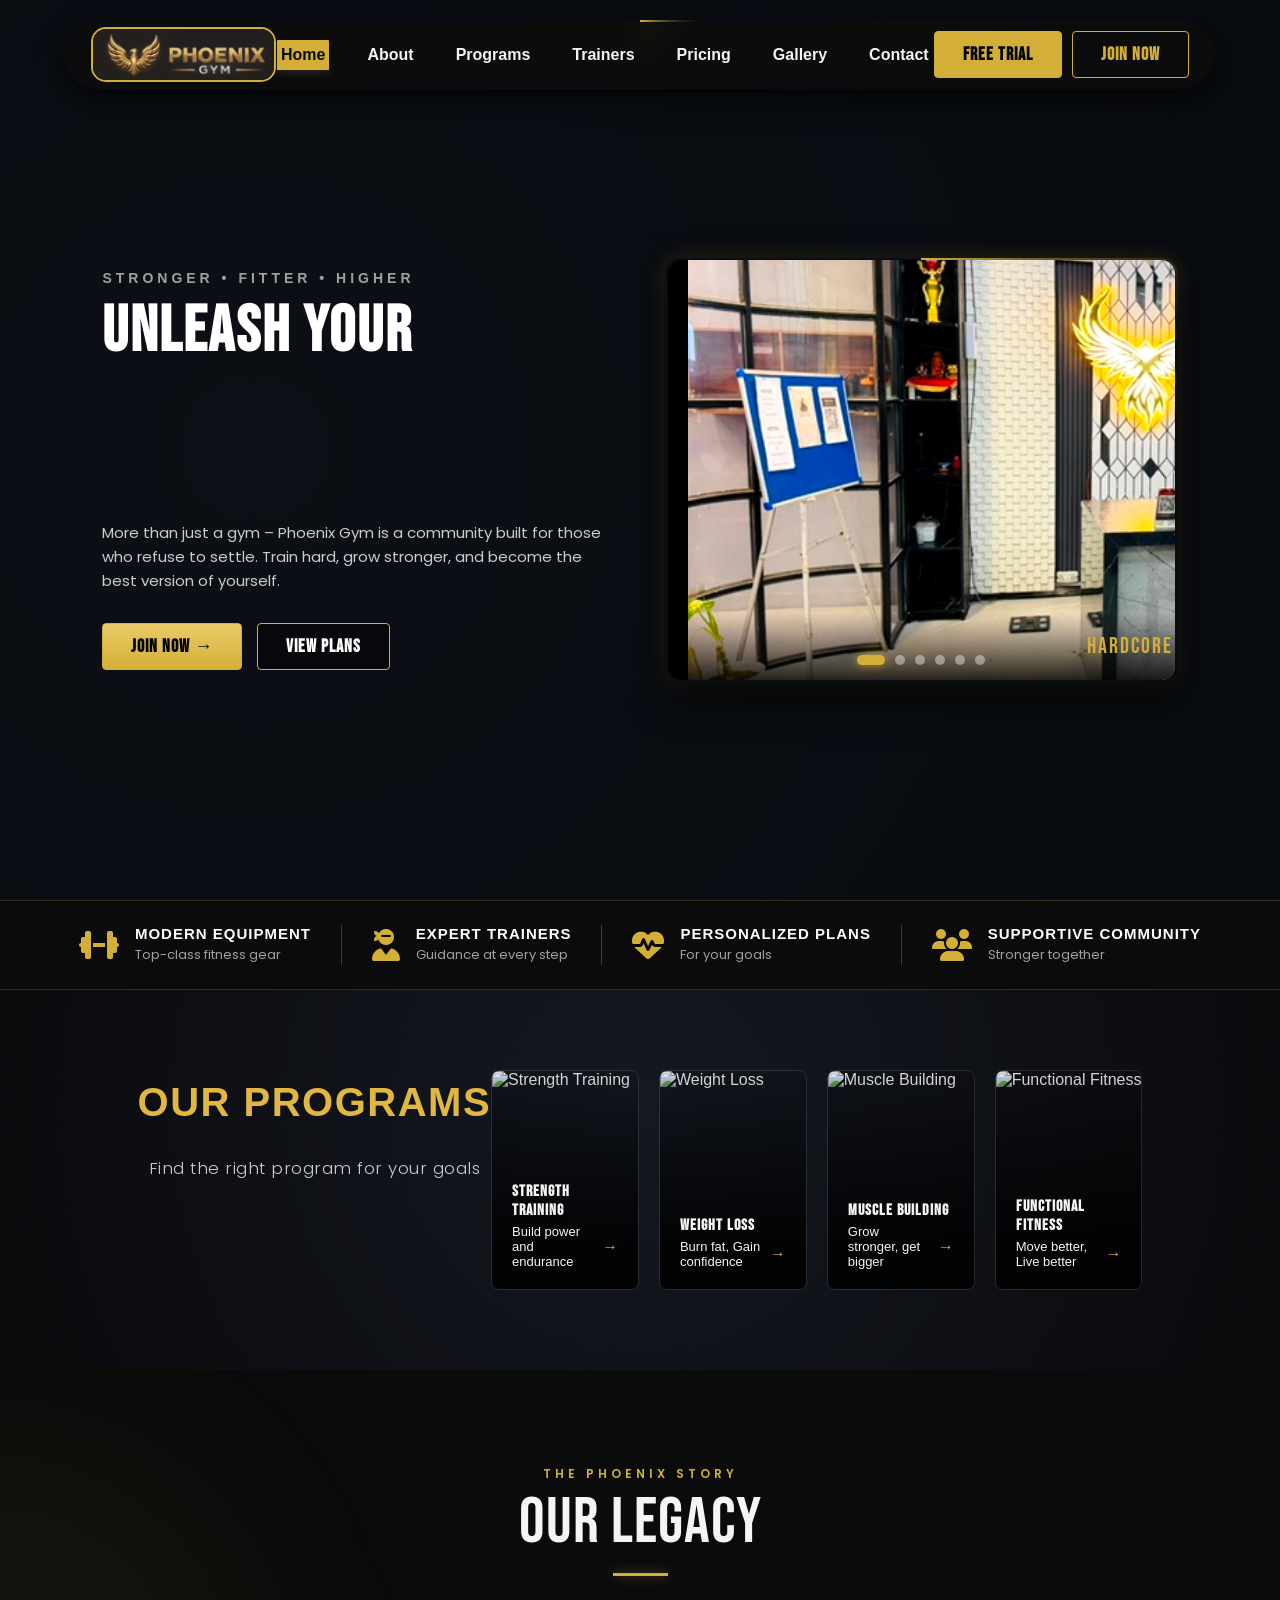
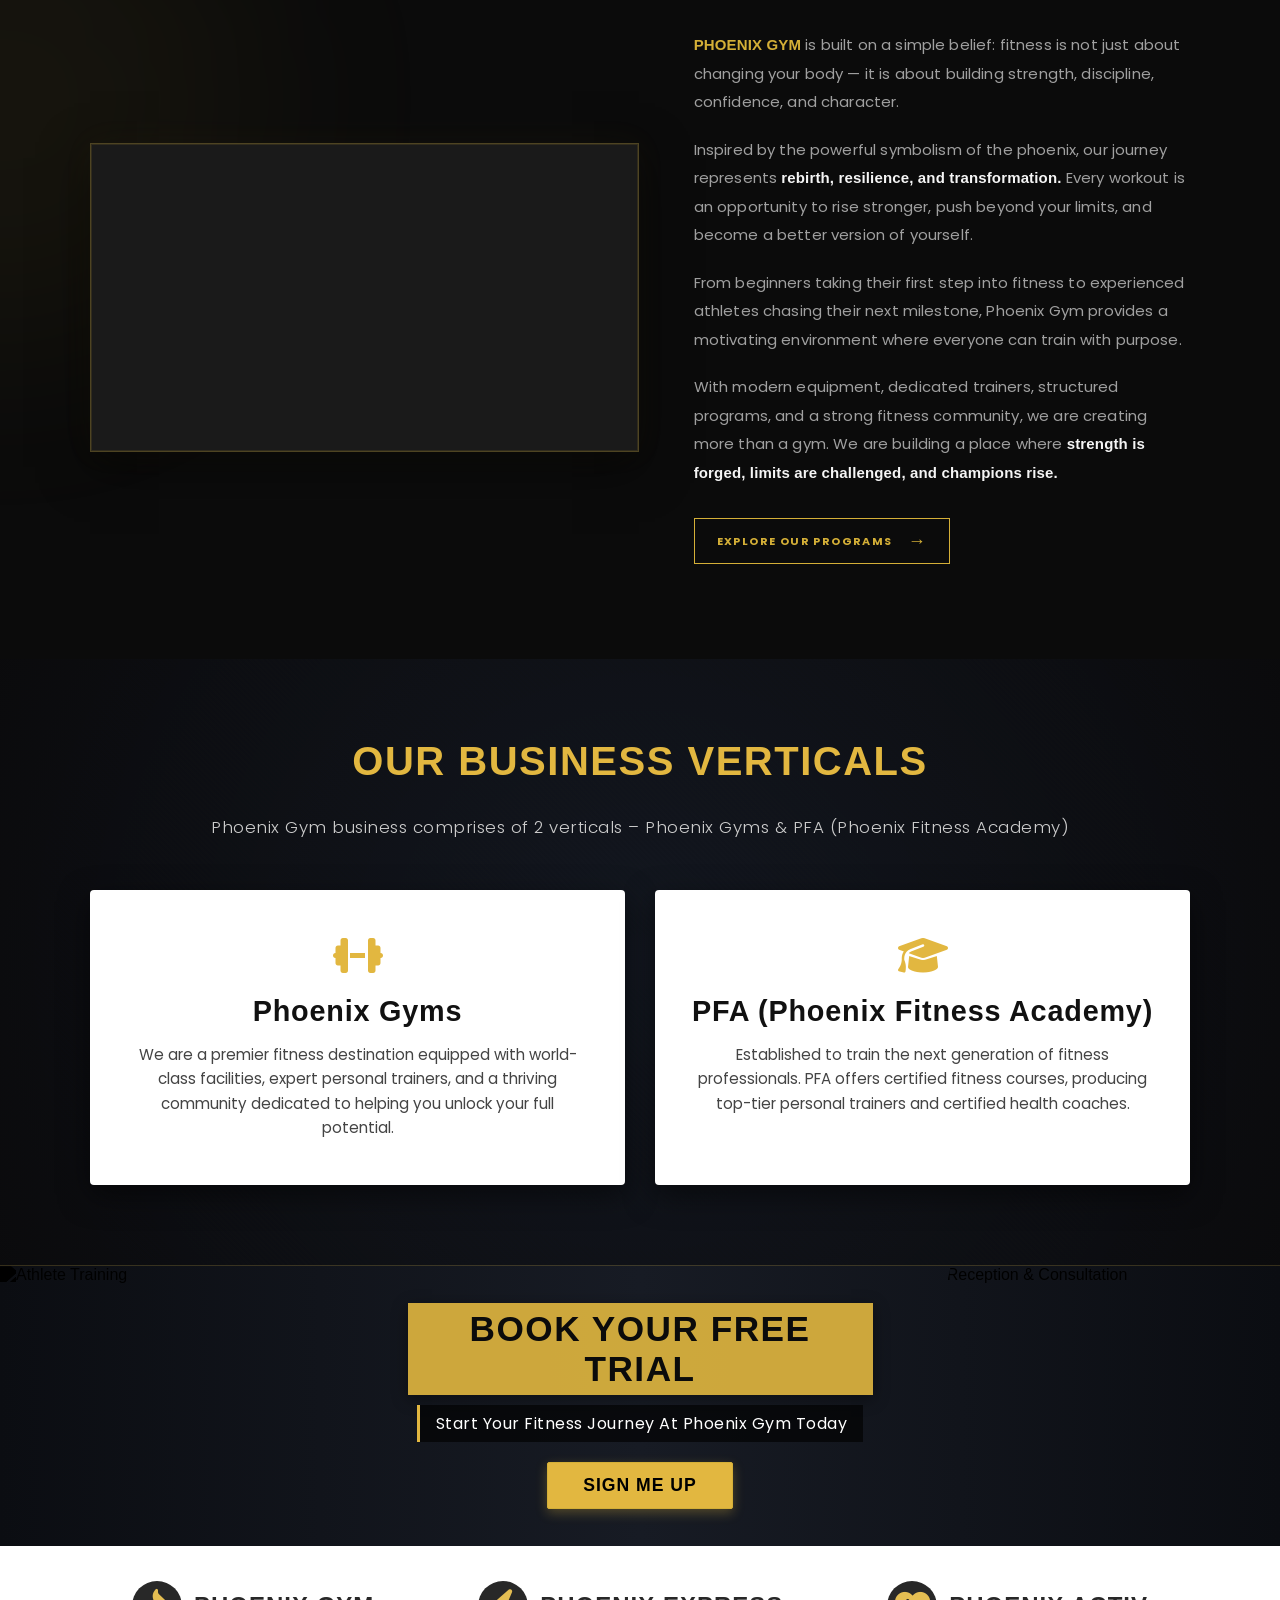
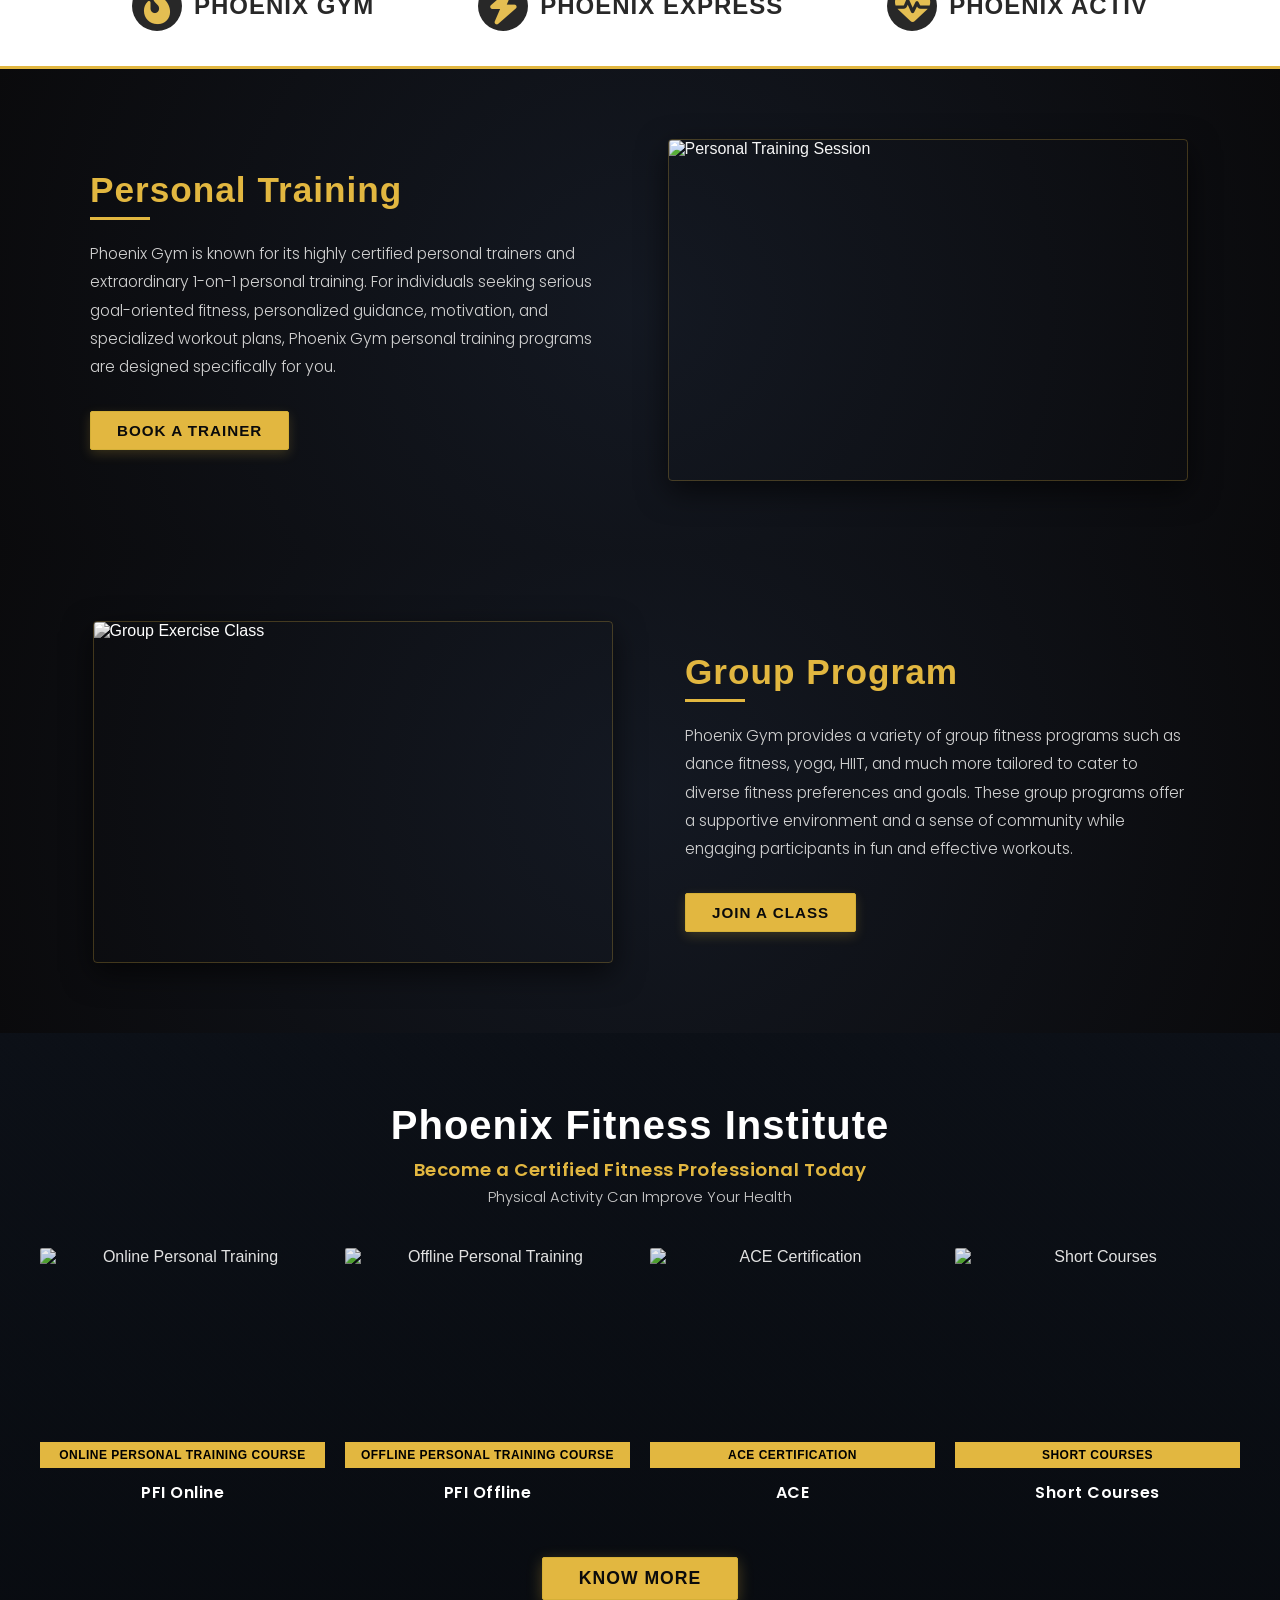
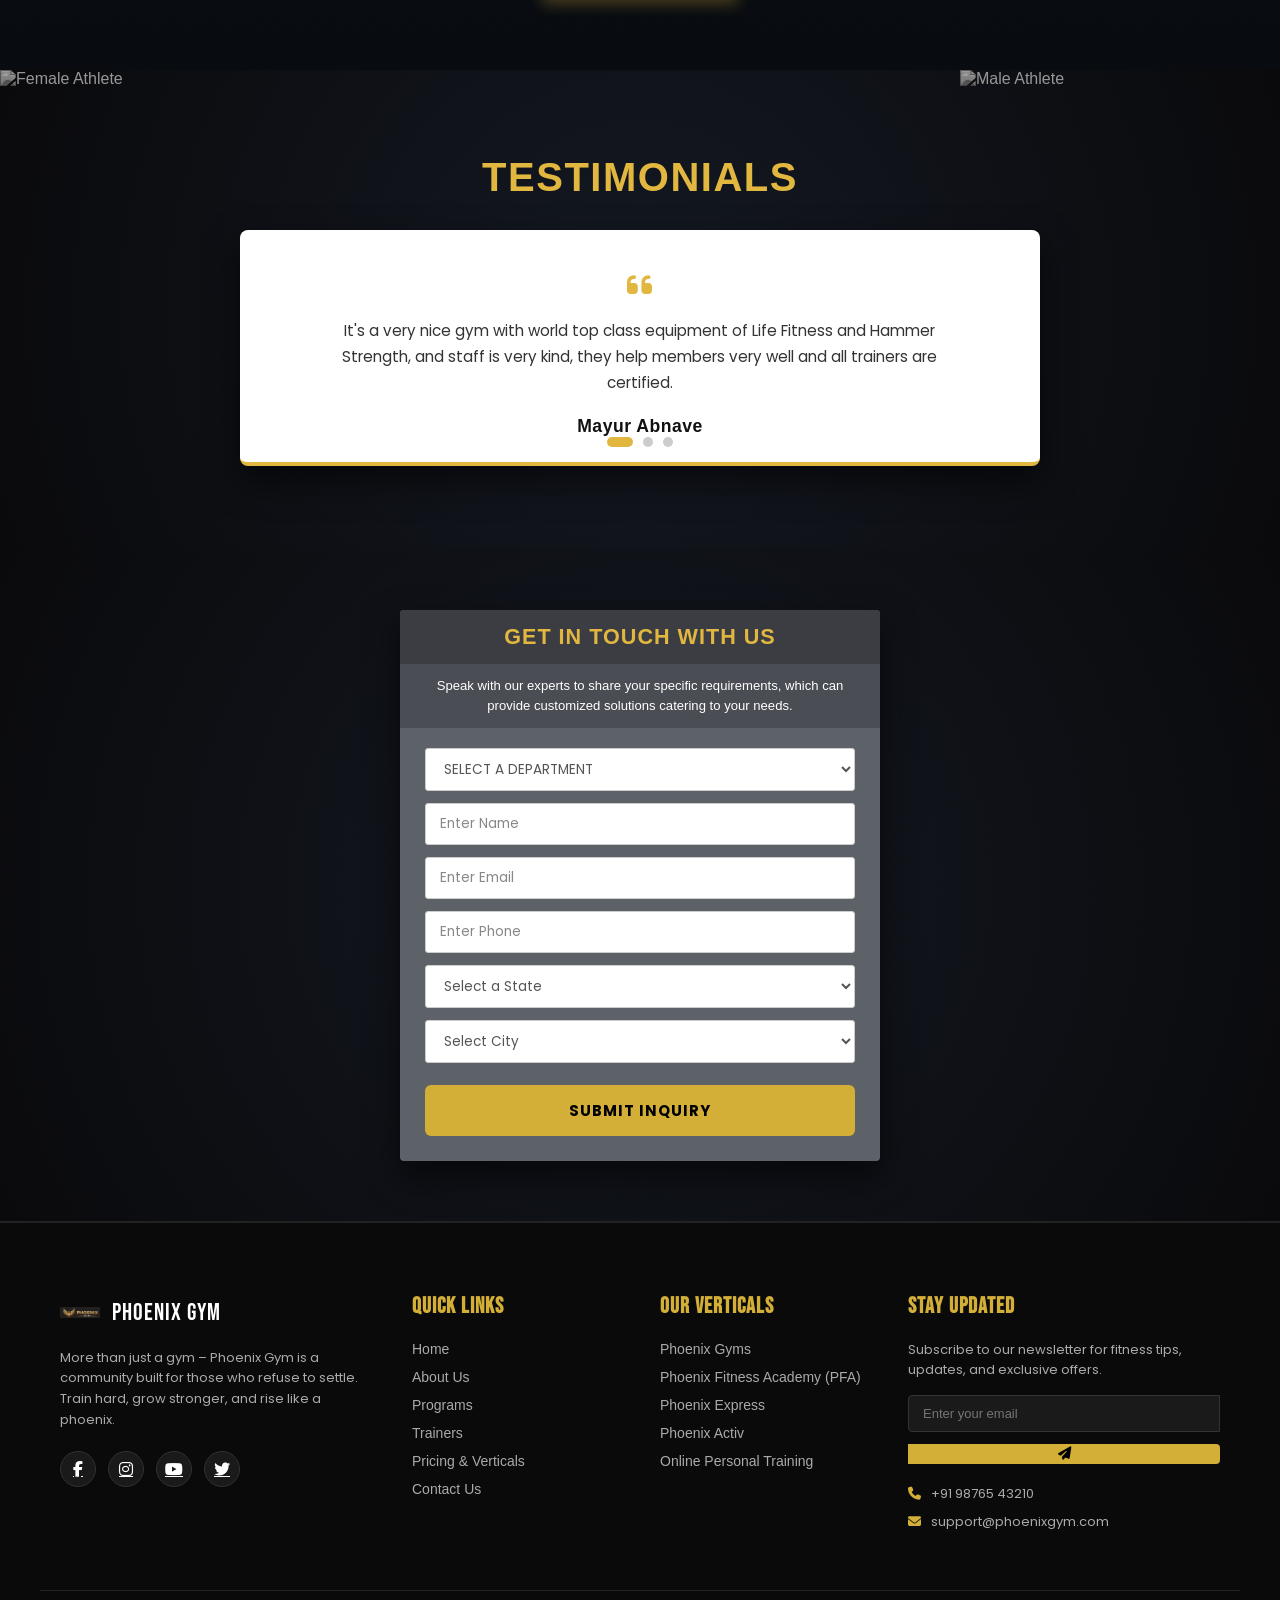
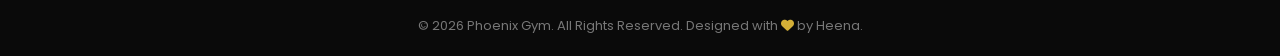
==== commit c1fcdd88: "Added PHP backend, database scripts and updated website pages" ====
--- a/index.html
+++ b/index.html
@@ -3,7 +3,7 @@
   <head>
     <meta charset="UTF-8" />
     <meta name="viewport" content="width=device-width, initial-scale=1.0" />
-    <title>Pheinix Gym</title>
+    <title>Phoenix Gym</title>
     <!-- Font Awesome CDN icons ke liye -->
     <link
       rel="stylesheet"
@@ -11,7 +11,6 @@
     />
     <link rel="preconnect" href="https://fonts.googleapis.com" />
     <link rel="preconnect" href="https://fonts.gstatic.com" crossorigin />
-
     <link
       href="https://fonts.googleapis.com/css2?family=Bebas+Neue&family=Poppins:wght@400;500;600;700;800&display=swap"
       rel="stylesheet"
@@ -20,22 +19,21 @@
   </head>
   <body>
     <!-- Main Navigation Header -->
-
     <div class="header-wrapper">
       <header class="main-header">
-        <a href="#" class="logo">
+        <a href="#home" class="logo">
           <img src="images/gym logo.png" alt="Phoenix Gym Logo" />
         </a>
 
         <nav class="nav-links">
           <ul>
-            <li><a href="#" class="active">Home</a></li>
-            <li><a href="#">About</a></li>
-            <li><a href="#">Programs</a></li>
-            <li><a href="#">Trainers</a></li>
-            <li><a href="#">Pricing</a></li>
-            <li><a href="#">Gallery</a></li>
-            <li><a href="#">Contact</a></li>
+            <li><a href="#home" class="active">Home</a></li>
+            <li><a href="#about">About</a></li>
+            <li><a href="#programs">Programs</a></li>
+            <li><a href="#trainers">Trainers</a></li>
+            <li><a href="#pricing">Pricing</a></li>
+            <li><a href="#gallery">Gallery</a></li>
+            <li><a href="#contact">Contact</a></li>
           </ul>
         </nav>
 
@@ -45,11 +43,10 @@
         </div>
       </header>
     </div>
-    <!-- this is the hero section -->
-    <section class="hero">
-      <!-- Dark Background Overlay -->
+
+    <!-- Hero Section -->
+    <section class="hero" id="home">
       <div class="hero-overlay"></div>
-
       <div class="hero-container">
         <!-- LEFT COLUMN: Content -->
         <div class="hero-content">
@@ -64,16 +61,15 @@
             version of yourself.
           </p>
           <div class="hero-btns">
-            <a href="#" class="btn btn-gold">JOIN NOW &rarr;</a>
-            <a href="#" class="btn btn-outline">VIEW PLANS</a>
-          </div>
-        </div>
-
-        <!-- RIGHT COLUMN: Slider With 360° Rotating Gold Beam Border -->
+            <a href="#" class="btn btn-gold btn-join">JOIN NOW &rarr;</a>
+            <a href="#programs" class="btn btn-outline">VIEW PLANS</a>
+          </div>
+        </div>
+
+        <!-- RIGHT COLUMN: Slider -->
         <div class="hero-slider-wrapper">
           <div class="hero-slider-beam-border">
             <div class="hero-slider">
-              <!-- 6 Radios for Slides -->
               <input type="radio" name="hero-slide" id="h-slide1" checked />
               <input type="radio" name="hero-slide" id="h-slide2" />
               <input type="radio" name="hero-slide" id="h-slide3" />
@@ -81,59 +77,33 @@
               <input type="radio" name="hero-slide" id="h-slide5" />
               <input type="radio" name="hero-slide" id="h-slide6" />
 
-              <!-- Slides Track (600% Width for 6 Slides) -->
               <div class="slider-track">
-                <!-- Slide 1 -->
                 <div class="slide">
-                  <img
-                    src="images/images1781513642-2zzfyeqbsahz5jyzopll (1).jpeg"
-                    alt="Hardcore Strength"
-                  />
+                  <img src="images/images1781513642-2zzfyeqbsahz5jyzopll (1).jpeg" alt="Hardcore Strength" />
                   <div class="slide-caption">HARDCORE STRENGTH</div>
                 </div>
-                <!-- Slide 2 -->
                 <div class="slide">
-                  <img
-                    src="images/images1781513684-q9xvi0nzsgcy9rglvcnh.jpeg"
-                    alt="Premium Equipment"
-                  />
+                  <img src="images/images1781513684-q9xvi0nzsgcy9rglvcnh.jpeg" alt="Premium Equipment" />
                   <div class="slide-caption">PREMIUM EQUIPMENT</div>
                 </div>
-                <!-- Slide 3 -->
                 <div class="slide">
-                  <img
-                    src="images/images1781513710-afveioisrxagjvwylybf.jpeg"
-                    alt="Expert Coaching"
-                  />
+                  <img src="images/images1781513710-afveioisrxagjvwylybf.jpeg" alt="Expert Coaching" />
                   <div class="slide-caption">EXPERT COACHING</div>
                 </div>
-                <!-- Slide 4 -->
                 <div class="slide">
-                  <img
-                    src="images/images1781513760-gg4fxjq0epbpnjqdtq3z.jpeg"
-                    alt="High Intensity Cardio"
-                  />
+                  <img src="images/images1781513760-gg4fxjq0epbpnjqdtq3z.jpeg" alt="High Intensity Cardio" />
                   <div class="slide-caption">INTENSE CARDIO ZONE</div>
                 </div>
-                <!-- Slide 5 -->
                 <div class="slide">
-                  <img
-                    src="images/images1781513784-kuflksg7vw9rvroqmlfh (1).jpeg"
-                    alt="Crossfit Arena"
-                  />
+                  <img src="images/images1781513784-kuflksg7vw9rvroqmlfh (1).jpeg" alt="Crossfit Arena" />
                   <div class="slide-caption">CROSSFIT & POWER</div>
                 </div>
-                <!-- Slide 6 (Added to match 6 radios) -->
                 <div class="slide">
-                  <img
-                    src="images/images1781513642-2zzfyeqbsahz5jyzopll (1).jpeg"
-                    alt="Athletic Recovery"
-                  />
+                  <img src="images/images1781513642-2zzfyeqbsahz5jyzopll (1).jpeg" alt="Athletic Recovery" />
                   <div class="slide-caption">ELITE RECOVERY & ZONE</div>
                 </div>
               </div>
 
-              <!-- Slider Navigation Dots (Corrected 'for' attributes) -->
               <div class="slider-dots">
                 <label for="h-slide1" class="s-dot dot-1"></label>
                 <label for="h-slide2" class="s-dot dot-2"></label>
@@ -147,130 +117,85 @@
         </div>
       </div>
     </section>
-    <!-- sec-01 -->
+
+    <!-- Features Strip -->
     <section class="features-strip">
-      <!-- Feature 1 -->
       <div class="feature-item">
-        <div class="feature-icon">
-          <i class="fa-solid fa-dumbbell"></i>
-        </div>
+        <div class="feature-icon"><i class="fa-solid fa-dumbbell"></i></div>
         <div class="feature-text">
           <h4>MODERN EQUIPMENT</h4>
           <p>Top-class fitness gear</p>
         </div>
       </div>
-
-      <!-- Divider Line -->
       <div class="divider"></div>
-
-      <!-- Feature 2 -->
       <div class="feature-item">
-        <div class="feature-icon">
-          <i class="fa-solid fa-user-ninja"></i>
-        </div>
+        <div class="feature-icon"><i class="fa-solid fa-user-ninja"></i></div>
         <div class="feature-text">
           <h4>EXPERT TRAINERS</h4>
           <p>Guidance at every step</p>
         </div>
       </div>
-
-      <!-- Divider Line -->
       <div class="divider"></div>
-
-      <!-- Feature 3 -->
       <div class="feature-item">
-        <div class="feature-icon">
-          <i class="fa-solid fa-heart-pulse"></i>
-        </div>
+        <div class="feature-icon"><i class="fa-solid fa-heart-pulse"></i></div>
         <div class="feature-text">
           <h4>PERSONALIZED PLANS</h4>
           <p>For your goals</p>
         </div>
       </div>
-
-      <!-- Divider Line -->
       <div class="divider"></div>
-
-      <!-- Feature 4 -->
       <div class="feature-item">
-        <div class="feature-icon">
-          <i class="fa-solid fa-users"></i>
-        </div>
+        <div class="feature-icon"><i class="fa-solid fa-users"></i></div>
         <div class="feature-text">
           <h4>SUPPORTIVE COMMUNITY</h4>
           <p>Stronger together</p>
         </div>
       </div>
     </section>
-    <!-- sec-02 -->
-    <section class="programs-section">
-      <!-- Section Header -->
+
+    <!-- Programs Section -->
+    <section class="programs-section" id="programs">
       <div class="section-header">
         <h2 class="section-title">OUR PROGRAMS</h2>
         <p class="section-subtitle">Find the right program for your goals</p>
       </div>
-
-      <!-- Programs Grid Container -->
       <div class="programs-grid">
-        <!-- Card 1 -->
         <div class="program-card">
           <img src="strength.jpg" alt="Strength Training" class="card-bg" />
           <div class="card-overlay"></div>
           <div class="card-content">
             <h3>STRENGTH TRAINING</h3>
-            <a href="#" class="card-link">
-              <span>Build power and endurance</span>
-              <span class="arrow">&rarr;</span>
-            </a>
-          </div>
-        </div>
-
-        <!-- Card 2 -->
+            <a href="#" class="card-link"><span>Build power and endurance</span><span class="arrow">&rarr;</span></a>
+          </div>
+        </div>
         <div class="program-card">
           <img src="weight-loss.jpg" alt="Weight Loss" class="card-bg" />
           <div class="card-overlay"></div>
           <div class="card-content">
             <h3>WEIGHT LOSS</h3>
-            <a href="#" class="card-link">
-              <span>Burn fat, Gain confidence</span>
-              <span class="arrow">&rarr;</span>
-            </a>
-          </div>
-        </div>
-
-        <!-- Card 3 -->
+            <a href="#" class="card-link"><span>Burn fat, Gain confidence</span><span class="arrow">&rarr;</span></a>
+          </div>
+        </div>
         <div class="program-card">
-          <img
-            src="muscle-building.jpg"
-            alt="Muscle Building"
-            class="card-bg"
-          />
+          <img src="muscle-building.jpg" alt="Muscle Building" class="card-bg" />
           <div class="card-overlay"></div>
           <div class="card-content">
             <h3>MUSCLE BUILDING</h3>
-            <a href="#" class="card-link">
-              <span>Grow stronger, get bigger</span>
-              <span class="arrow">&rarr;</span>
-            </a>
-          </div>
-        </div>
-
-        <!-- Card 4 -->
+            <a href="#" class="card-link"><span>Grow stronger, get bigger</span><span class="arrow">&rarr;</span></a>
+          </div>
+        </div>
         <div class="program-card">
           <img src="functional.jpg" alt="Functional Fitness" class="card-bg" />
           <div class="card-overlay"></div>
           <div class="card-content">
             <h3>FUNCTIONAL FITNESS</h3>
-            <a href="#" class="card-link">
-              <span>Move better, Live better</span>
-              <span class="arrow">&rarr;</span>
-            </a>
-          </div>
-        </div>
-      </div>
-    </section>
-    <!-- sec-03 -->
-    <!-- OUR LEGACY SECTION -->
+            <a href="#" class="card-link"><span>Move better, Live better</span><span class="arrow">&rarr;</span></a>
+          </div>
+        </div>
+      </div>
+    </section>
+
+    <!-- Our Legacy Section -->
     <section class="legacy-section" id="about">
       <div class="legacy-container">
         <div class="section-heading">
@@ -278,751 +203,370 @@
           <h2>Our Legacy</h2>
           <div class="heading-line"></div>
         </div>
-
         <div class="legacy-content">
-          <!-- Video -->
           <div class="legacy-video">
             <div class="video-wrapper">
-              <iframe
-                src="https://www.youtube.com/embed/YOUR_VIDEO_ID"
-                title="Phoenix Gym Legacy"
-                frameborder="0"
-                allow="
-                  accelerometer;
-                  autoplay;
-                  clipboard-write;
-                  encrypted-media;
-                  gyroscope;
-                  picture-in-picture;
-                "
-                allowfullscreen
-              >
-              </iframe>
-            </div>
-          </div>
-
-          <!-- Content -->
+              <iframe src="https://www.youtube.com/embed/YOUR_VIDEO_ID" title="Phoenix Gym Legacy" frameborder="0" allow="accelerometer; autoplay; clipboard-write; encrypted-media; gyroscope; picture-in-picture" allowfullscreen></iframe>
+            </div>
+          </div>
           <div class="legacy-text">
-            <p>
-              <strong>PHOENIX GYM</strong> is built on a simple belief: fitness
-              is not just about changing your body — it is about building
-              strength, discipline, confidence, and character.
-            </p>
-
-            <p>
-              Inspired by the powerful symbolism of the phoenix, our journey
-              represents
-              <strong>rebirth, resilience, and transformation.</strong> Every
-              workout is an opportunity to rise stronger, push beyond your
-              limits, and become a better version of yourself.
-            </p>
-
-            <p>
-              From beginners taking their first step into fitness to experienced
-              athletes chasing their next milestone, Phoenix Gym provides a
-              motivating environment where everyone can train with purpose.
-            </p>
-
-            <p>
-              With modern equipment, dedicated trainers, structured programs,
-              and a strong fitness community, we are creating more than a gym.
-              We are building a place where
-              <strong
-                >strength is forged, limits are challenged, and champions
-                rise.</strong
-              >
-            </p>
-
-            <a href="#programs" class="legacy-btn">
-              EXPLORE OUR PROGRAMS
-              <span>→</span>
-            </a>
-          </div>
-        </div>
-      </div>
-    </section>
-    <!-- sec-05 -->
+            <p><strong>PHOENIX GYM</strong> is built on a simple belief: fitness is not just about changing your body — it is about building strength, discipline, confidence, and character.</p>
+            <p>Inspired by the powerful symbolism of the phoenix, our journey represents <strong>rebirth, resilience, and transformation.</strong> Every workout is an opportunity to rise stronger, push beyond your limits, and become a better version of yourself.</p>
+            <p>From beginners taking their first step into fitness to experienced athletes chasing their next milestone, Phoenix Gym provides a motivating environment where everyone can train with purpose.</p>
+            <p>With modern equipment, dedicated trainers, structured programs, and a strong fitness community, we are creating more than a gym. We are building a place where <strong>strength is forged, limits are challenged, and champions rise.</strong></p>
+            <a href="#programs" class="legacy-btn">EXPLORE OUR PROGRAMS <span>→</span></a>
+          </div>
+        </div>
+      </div>
+    </section>
+
     <!-- Business Verticals Section -->
-    <section class="verticals-section">
+    <section class="verticals-section" id="pricing">
       <div class="verticals-container">
-        <!-- Section Header -->
         <div class="section-header">
           <h2 class="section-title">OUR BUSINESS VERTICALS</h2>
-          <p class="section-subtitle">
-            Phoenix Gym business comprises of 2 verticals – Phoenix Gyms & PFA
-            (Phoenix Fitness Academy)
-          </p>
-        </div>
-
-        <!-- Verticals Cards Grid -->
+          <p class="section-subtitle">Phoenix Gym business comprises of 2 verticals – Phoenix Gyms & PFA (Phoenix Fitness Academy)</p>
+        </div>
         <div class="verticals-grid">
-          <!-- Vertical Card 1 -->
           <div class="vertical-card">
-            <div class="icon-wrapper">
-              <i class="fa-solid fa-dumbbell"></i>
-            </div>
+            <div class="icon-wrapper"><i class="fa-solid fa-dumbbell"></i></div>
             <h3 class="card-title">Phoenix Gyms</h3>
-            <p class="card-description">
-              We are a premier fitness destination equipped with world-class
-              facilities, expert personal trainers, and a thriving community
-              dedicated to helping you unlock your full potential.
-            </p>
-          </div>
-
-          <!-- Vertical Card 2 -->
+            <p class="card-description">We are a premier fitness destination equipped with world-class facilities, expert personal trainers, and a thriving community dedicated to helping you unlock your full potential.</p>
+          </div>
           <div class="vertical-card">
-            <div class="icon-wrapper">
-              <i class="fa-solid fa-graduation-cap"></i>
-            </div>
+            <div class="icon-wrapper"><i class="fa-solid fa-graduation-cap"></i></div>
             <h3 class="card-title">PFA (Phoenix Fitness Academy)</h3>
-            <p class="card-description">
-              Established to train the next generation of fitness professionals.
-              PFA offers certified fitness courses, producing top-tier personal
-              trainers and certified health coaches.
-            </p>
-          </div>
-        </div>
-      </div>
-    </section>
-    <!-- sec-06 -->
-    <!-- Wrapper for Free Trial & Sub-brands Section -->
+            <p class="card-description">Established to train the next generation of fitness professionals. PFA offers certified fitness courses, producing top-tier personal trainers and certified health coaches.</p>
+          </div>
+        </div>
+      </div>
+    </section>
+
+    <!-- Free Trial Banner & Brands -->
     <div class="phoenix-promo-section">
-      <!-- Top Banner Section -->
       <section class="trial-banner">
-        <!-- Left Image Column -->
         <div class="banner-col left-col">
-          <img
-            src="https://images.unsplash.com/photo-1517838277536-f5f99be501cd?auto=format&fit=crop&q=80&w=800"
-            alt="Athlete Training"
-            class="banner-img"
-          />
-        </div>
-
-        <!-- Center CTA Column -->
+          <img src="https://images.unsplash.com/photo-1517838277536-f5f99be501cd?auto=format&fit=crop&q=80&w=800" alt="Athlete Training" class="banner-img" />
+        </div>
         <div class="banner-col center-col">
           <div class="cta-box">
             <h2 class="cta-title">BOOK YOUR FREE TRIAL</h2>
-            <p class="cta-subtitle">
-              Start Your Fitness Journey At Phoenix Gym Today
-            </p>
-            <a href="#" class="cta-btn">SIGN ME UP</a>
-          </div>
-        </div>
-
-        <!-- Right Image Column -->
+            <p class="cta-subtitle">Start Your Fitness Journey At Phoenix Gym Today</p>
+            <a href="#" class="cta-btn btn-trial">SIGN ME UP</a>
+          </div>
+        </div>
         <div class="banner-col right-col">
-          <img
-            src="https://images.unsplash.com/photo-1571019613454-1cb2f99b2d8b?auto=format&fit=crop&q=80&w=800"
-            alt="Gym Reception & Consultation"
-            class="banner-img"
-          />
+          <img src="https://images.unsplash.com/photo-1571019613454-1cb2f99b2d8b?auto=format&fit=crop&q=80&w=800" alt="Gym Reception & Consultation" class="banner-img" />
         </div>
       </section>
 
-      <!-- Bottom Logos Section -->
-      <section class="brands-section">
+      <section class="brands-section" id="gallery">
         <div class="brands-container">
           <div class="brand-item">
             <i class="fa-solid fa-fire-flame-curved brand-icon"></i>
             <span class="brand-name">PHOENIX GYM</span>
           </div>
-
           <div class="brand-item">
             <i class="fa-solid fa-bolt brand-icon"></i>
             <span class="brand-name">PHOENIX EXPRESS</span>
           </div>
-
           <div class="brand-item">
             <i class="fa-solid fa-heart-pulse brand-icon"></i>
             <span class="brand-name">PHOENIX ACTIV</span>
           </div>
         </div>
       </section>
-      <!-- sec-07 -->
-      <!-- Our Programs Section -->
-      <section class="programs-section">
-        <div class="programs-container">
-          <!-- Section Header -->
-          <div class="section-header">
-            <h2 class="section-title">OUR PROGRAMS</h2>
-            <p class="section-description">
-              The diverse range of programs, from group exercises and corporate
-              training to personalized training, caters to varying fitness
-              levels and goals. Members get variety and the option of
-              customization as Phoenix Gym offers a diversity of exercise
-              options and specialized programs, allowing members to choose
-              activities that align with their interests and fitness objectives.
-              Personalized training programs ensure workouts are tailored to
-              individual needs, maximizing results. Participating in group
-              exercises fosters a sense of community among members, providing
-              social support and encouragement, which can be instrumental in
-              maintaining consistency in their fitness journey.
-            </p>
-          </div>
-
-          <!-- Content Block (Image + Text Grid) -->
-          <div class="program-content-grid">
-            <!-- Left Image Column -->
-            <div class="program-image-wrapper">
-              <img
-                src="[https://images.unsplash.com/photo-1571019613454-1cb2f99b2d8b?auto=format&fit=crop&q=80&w=800](https://images.unsplash.com/photo-1571019613454-1cb2f99b2d8b?auto=format&fit=crop&q=80&w=800)"
-                alt="Corporate Fitness Consultation"
-                class="program-img"
-              />
-              <div class="image-overlay-glow"></div>
-            </div>
-
-            <!-- Right Text Column -->
-            <div class="program-text-wrapper">
-              <h3 class="program-subheading">Corporate Membership</h3>
-              <p class="program-subtext">
-                Don't have time to go to the gym? We get the gym to you. Phoenix
-                Gym offers
-                <strong>corporate membership programs</strong> tailored for
-                companies looking to promote employee wellness and fitness.
-                These programs are designed to encourage a healthier workforce
-                by providing BMI screening, diet and nutrition counselling,
-                fitness activities, and seminars for building a healthier
-                lifestyle.
-              </p>
-              <a href="#" class="program-btn">EXPLORE CORPORATE PLANS</a>
-            </div>
-          </div>
-        </div>
-      </section>
-      <!-- sec-08 -->
-      <!-- Personal Training Section -->
-      <section class="personal-training-section">
-        <div class="pt-container">
-          <!-- Text Column (Left Side) -->
-          <div class="pt-text-col">
-            <h2 class="pt-title">Personal Training</h2>
-            <p class="pt-description">
-              Phoenix Gym is known for its highly certified personal trainers
-              and extraordinary 1-on-1 personal training. For individuals
-              seeking serious goal-oriented fitness, personalized guidance,
-              motivation, and specialized workout plans, Phoenix Gym personal
-              training programs are designed specifically for you.
-            </p>
-            <a href="#" class="pt-btn">BOOK A TRAINER</a>
-          </div>
-
-          <!-- Image Column (Right Side) -->
-          <div class="pt-image-col">
-            <div class="image-frame">
-              <img
-                src="https://images.unsplash.com/photo-1571019613454-1cb2f99b2d8b?auto=format&fit=crop&q=80&w=800"
-                alt="Personal Training Session"
-                class="pt-img"
-              />
-            </div>
-          </div>
-        </div>
-      </section>
-      <!-- sec-09 -->
-
-      <!doctype html>
-      <html lang="en">
-        <head>
-          <meta charset="UTF-8" />
-          <meta
-            name="viewport"
-            content="width=device-width, initial-scale=1.0"
-          />
-          <title>Phoenix Gym - Group Program</title>
-
-          <!-- Google Fonts -->
-          <link
-            href="https://fonts.googleapis.com/css2?family=Oswald:wght@600;700&family=Poppins:wght@300;400;500;600&display=swap"
-            rel="stylesheet"
-          />
-
-          <link rel="stylesheet" href="style.css" />
-        </head>
-        <body>
-          <!-- Group Program Section -->
-          <section class="group-program-section">
-            <div class="gp-container">
-              <!-- Image Column (Left Side) -->
-              <div class="gp-image-col">
-                <div class="image-hover-frame">
-                  <img
-                    src="https://images.unsplash.com/photo-1518611012118-696072aa579a?auto=format&fit=crop&q=80&w=800"
-                    alt="Group Exercise Class"
-                    class="gp-img"
-                  />
-                </div>
-              </div>
-
-              <!-- Text Column (Right Side) -->
-              <div class="gp-text-col">
-                <h2 class="gp-title">Group Program</h2>
-                <p class="gp-description">
-                  Phoenix Gym provides a variety of group fitness programs such
-                  as dance fitness, yoga, HIIT, and much more tailored to cater
-                  to diverse fitness preferences and goals. These group programs
-                  offer a supportive environment and a sense of community while
-                  engaging participants in fun and effective workouts.
-                </p>
-                <a href="#" class="gp-btn">JOIN A CLASS</a>
-              </div>
-            </div>
-          </section>
-          <!-- sec-11 -->
-          <!-- Fitness Institute Section -->
-          <section class="institute-section">
-            <div class="institute-container">
-              <!-- Section Header -->
-              <div class="institute-header">
-                <h2 class="institute-title">Phoenix Fitness Institute</h2>
-                <p class="institute-tagline">
-                  Become a Certified Fitness Professional Today
-                </p>
-                <p class="institute-subtagline">
-                  Physical Activity Can Improve Your Health
-                </p>
-              </div>
-
-              <!-- 4 Cards Grid -->
-              <div class="courses-grid">
-                <!-- Card 1 -->
-                <div class="course-card">
-                  <div class="card-image-box">
-                    <img
-                      src="https://images.unsplash.com/photo-1517838277536-f5f99be501cd?auto=format&fit=crop&q=80&w=500"
-                      alt="Online Personal Training"
-                      class="course-img"
-                    />
-                    <div class="yellow-label">
-                      ONLINE PERSONAL TRAINING COURSE
-                    </div>
-                  </div>
-                  <div class="card-footer">
-                    <h4 class="course-name">PFI Online</h4>
-                  </div>
-                </div>
-
-                <!-- Card 2 -->
-                <div class="course-card">
-                  <div class="card-image-box">
-                    <img
-                      src="https://images.unsplash.com/photo-1571019613454-1cb2f99b2d8b?auto=format&fit=crop&q=80&w=500"
-                      alt="Offline Personal Training"
-                      class="course-img"
-                    />
-                    <div class="yellow-label">
-                      OFFLINE PERSONAL TRAINING COURSE
-                    </div>
-                  </div>
-                  <div class="card-footer">
-                    <h4 class="course-name">PFI Offline</h4>
-                  </div>
-                </div>
-
-                <!-- Card 3 -->
-                <div class="course-card">
-                  <div class="card-image-box">
-                    <img
-                      src="https://images.unsplash.com/photo-1518611012118-696072aa579a?auto=format&fit=crop&q=80&w=500"
-                      alt="ACE Certification"
-                      class="course-img"
-                    />
-                    <div class="yellow-label">ACE CERTIFICATION</div>
-                  </div>
-                  <div class="card-footer">
-                    <h4 class="course-name">ACE</h4>
-                  </div>
-                </div>
-
-                <!-- Card 4 -->
-                <div class="course-card">
-                  <div class="card-image-box">
-                    <img
-                      src="https://images.unsplash.com/photo-1534438327276-14e5300c3a48?auto=format&fit=crop&q=80&w=500"
-                      alt="Short Courses"
-                      class="course-img"
-                    />
-                    <div class="yellow-label">SHORT COURSES</div>
-                  </div>
-                  <div class="card-footer">
-                    <h4 class="course-name">Short Courses</h4>
-                  </div>
-                </div>
-              </div>
-
-              <!-- Bottom Know More Button -->
-              <div class="btn-wrapper">
-                <a href="#" class="know-more-btn">Know More</a>
-              </div>
-            </div>
-          </section>
-          <!-- sec-12 -->
-          <!-- Testimonials Section -->
-          <section class="testimonials-section">
-            <!-- Background Image Left Side -->
-            <div class="bg-athlete left-athlete">
-              <img
-                src="https://images.unsplash.com/photo-1517838277536-f5f99be501cd?auto=format&fit=crop&q=80&w=800"
-                alt="Female Athlete"
-              />
-            </div>
-
-            <!-- Background Image Right Side -->
-            <div class="bg-athlete right-athlete">
-              <img
-                src="https://images.unsplash.com/photo-1534438327276-14e5300c3a48?auto=format&fit=crop&q=80&w=800"
-                alt="Male Athlete"
-              />
-            </div>
-
-            <div class="testimonials-container">
-              <h2 class="section-title">TESTIMONIALS</h2>
-
-              <!-- Pure CSS Slider Controls (Hidden Radio Inputs) -->
-              <div class="testimonial-slider">
-                <input type="radio" name="slider" id="slide1" checked />
-                <input type="radio" name="slider" id="slide2" />
-                <input type="radio" name="slider" id="slide3" />
-                <input type="radio" name="slider" id="slide4" />
-                <input type="radio" name="slider" id="slide5" />
-                <input type="radio" name="slider" id="slide6" />
-
-                <!-- Slides Wrapper -->
-                <div class="slides-wrapper">
-                  <!-- Slide 1 -->
-                  <div class="slide slide-1">
-                    <div class="quote-icon">
-                      <i class="fa-solid fa-quote-left"></i>
-                    </div>
-                    <p class="review-text">
-                      It's a very nice gym with world top class equipment of
-                      Life Fitness and Hammer Strength, and people surrounding
-                      is also good, and staff of this branch is very kind, they
-                      help members very well and all the trainers are certified
-                      with good knowledge of teaching as well. Good place to
-                      achieve your goals.
-                    </p>
-                    <h4 class="member-name">Mayur Abnave</h4>
-                  </div>
-
-                  <!-- Slide 2 -->
-                  <div class="slide slide-2">
-                    <div class="quote-icon">
-                      <i class="fa-solid fa-quote-left"></i>
-                    </div>
-                    <p class="review-text">
-                      Joining Phoenix Gym was the best decision for my
-                      transformation. The personal training program completely
-                      reshaped my fitness routine with customized nutrition
-                      plans and intense workouts.
-                    </p>
-                    <h4 class="member-name">Rohan Sharma</h4>
-                  </div>
-
-                  <!-- Slide 3 -->
-                  <div class="slide slide-3">
-                    <div class="quote-icon">
-                      <i class="fa-solid fa-quote-left"></i>
-                    </div>
-                    <p class="review-text">
-                      Great atmosphere, clean facilities, and high-energy group
-                      fitness classes! The trainers push you to your limits
-                      while ensuring proper form and safety. Highly recommended!
-                    </p>
-                    <h4 class="member-name">Ananya Verma</h4>
-                  </div>
-                </div>
-
-                <!-- Slider Pagination Dots -->
-                <div class="slider-dots">
-                  <label for="slide1" class="dot dot-1"></label>
-                  <label for="slide2" class="dot dot-2"></label>
-                  <label for="slide3" class="dot dot-3"></label>
-                  <label for="slide3" class="dot dot-4"></label>
-                  <label for="slide3" class="dot dot-5"></label>
-                  <label for="slide3" class="dot dot-6"></label>
-                </div>
-              </div>
-            </div>
-          </section>
-          <!-- sec-13 form -->
-          <!-- Get In Touch Section -->
-          <section class="contact-section">
-            <div class="contact-container">
-              <!-- Left Side: Form Container -->
-              <div class="form-wrapper">
-                <!-- Header Strip -->
-                <div class="form-header">
-                  <h2 class="form-title">GET IN TOUCH WITH US</h2>
-                </div>
-
-                <!-- Subtitle Box -->
-                <div class="form-subtitle">
-                  Speak with our experts to share your specific requirements,
-                  which can provide customized solutions catering to your needs.
-                </div>
-
-                <!-- Form Body -->
-                <form class="contact-form">
-                  <div class="input-group">
-                    <select class="form-control" required>
-                      <option value="" disabled selected>
-                        SELECT A DEPARTMENT
-                      </option>
-                      <option value="gym">Gym Membership</option>
-                      <option value="pt">Personal Training</option>
-                      <option value="corporate">Corporate Inquiry</option>
-                      <option value="academy">Fitness Academy (PFA)</option>
-                    </select>
-                  </div>
-
-                  <div class="input-group">
-                    <input
-                      type="text"
-                      class="form-control"
-                      placeholder="Enter Name"
-                      required
-                    />
-                  </div>
-
-                  <div class="input-group">
-                    <input
-                      type="email"
-                      class="form-control"
-                      placeholder="Enter Email"
-                      required
-                    />
-                  </div>
-
-                  <div class="input-group">
-                    <input
-                      type="tel"
-                      class="form-control"
-                      placeholder="Enter Phone"
-                      required
-                    />
-                  </div>
-
-                  <div class="input-group">
-                    <select class="form-control" required>
-                      <option value="" disabled selected>Select a State</option>
-                      <option value="delhi">Delhi</option>
-                      <option value="maharashtra">Maharashtra</option>
-                      <option value="karnataka">Karnataka</option>
-                    </select>
-                  </div>
-
-                  <div class="input-group">
-                    <select class="form-control" required>
-                      <option value="" disabled selected>Select City</option>
-                      <option value="delhi-ncr">New Delhi</option>
-                      <option value="mumbai">Mumbai</option>
-                      <option value="bangalore">Bangalore</option>
-                    </select>
-                  </div>
-
-                  <div class="input-group">
-                    <select class="form-control" required>
-                      <option value="" disabled selected>Select Gym</option>
-                      <option value="phoenix-central">
-                        Phoenix Gym - Central
-                      </option>
-                      <option value="phoenix-express">
-                        Phoenix Express - South
-                      </option>
-                    </select>
-                  </div>
-
-                  <div class="input-group">
-                    <textarea
-                      class="form-control textarea-control"
-                      rows="4"
-                      placeholder="Enter Message"
-                    ></textarea>
-                  </div>
-
-                  <!-- Dummy Captcha Placeholder -->
-                  <div class="captcha-box">
-                    <div class="captcha-left">
-                      <input type="checkbox" id="captcha-check" />
-                      <label for="captcha-check">I'm not a robot</label>
-                    </div>
-                    <div class="captcha-right">
-                      <i class="fa-solid fa-rotate-right"></i>
-                      <span>reCAPTCHA</span>
-                    </div>
-                  </div>
-
-                  <!-- Submit Button -->
-                  <button type="submit" class="submit-btn">SUBMIT</button>
-                </form>
-              </div>
-
-              <!-- Right Side: Trainers Image -->
-              <div class="trainers-image-col">
-                <img
-                  src="https://images.unsplash.com/photo-1571019613454-1cb2f99b2d8b?auto=format&fit=crop&q=80&w=800"
-                  alt="Phoenix Gym Team & Trainers"
-                  class="trainers-img"
-                />
-              </div>
-            </div>
-          </section>
-          <!-- sec-15 -->
-          <!-- Call to Action Banner Section -->
-          <section class="cta-banner-section">
-            <div class="cta-banner-container">
-              <!-- Text Area -->
-              <div class="cta-text-wrapper">
-                <h2 class="cta-heading">Buy a Phoenix Gym Membership Today.</h2>
-                <p class="cta-subheading">Start Your Fitness Journey Today!</p>
-              </div>
-
-              <!-- Button Area -->
-              <div class="cta-btn-wrapper">
-                <a href="#" class="cta-banner-btn">Book Your Free Trial</a>
-              </div>
-            </div>
-          </section>
-          <!-- footer section -->
-          <!-- Main Footer Section -->
-          <footer class="footer-section">
-            <!-- Background Overlay with Texture/Athletes -->
-            <div class="footer-bg-overlay"></div>
-
-            <div class="footer-container">
-              <!-- Column 1 & 2: Quick Links Grid -->
-              <div class="footer-col links-col">
-                <h3 class="footer-heading">QUICK LINKS</h3>
-                <div class="links-wrapper">
-                  <ul class="footer-links">
-                    <li><a href="#">Gym Locator</a></li>
-                    <li><a href="#">About us</a></li>
-                    <li><a href="#">Become an Influencer with Us</a></li>
-                    <li><a href="#">Careers</a></li>
-                    <li><a href="#">Testimonials</a></li>
-                    <li><a href="#">Press Room</a></li>
-                    <li><a href="#">Our Events</a></li>
-                    <li><a href="#">Group Program</a></li>
-                  </ul>
-                  <ul class="footer-links">
-                    <li><a href="#">Blogs</a></li>
-                    <li><a href="#">Corporate Wellness Program</a></li>
-                    <li><a href="#">Gallery</a></li>
-                    <li><a href="#">Franchise</a></li>
-                    <li><a href="#">PFI Academy</a></li>
-                    <li><a href="#">Advertise with us</a></li>
-                    <li><a href="#">Buy Membership Now</a></li>
-                    <li><a href="#">Sitemap</a></li>
-                  </ul>
-                </div>
-              </div>
-
-              <!-- Column 3: Newsletter -->
-              <div class="footer-col newsletter-col">
-                <h3 class="footer-heading">NEWS LETTER</h3>
-                <p class="newsletter-sub">
-                  sign up for our mailing list to get latest updates and offers
-                </p>
-
-                <form class="newsletter-form">
-                  <input
-                    type="email"
-                    class="newsletter-input"
-                    placeholder="Enter Email"
-                    required
-                  />
-
-                  <!-- Dummy Captcha Box -->
-                  <div class="captcha-box">
-                    <div class="captcha-left">
-                      <input type="checkbox" id="footer-captcha" />
-                      <label for="footer-captcha">I'm not a robot</label>
-                    </div>
-                    <div class="captcha-right">
-                      <i class="fa-solid fa-rotate-right"></i>
-                      <span>reCAPTCHA</span>
-                    </div>
-                  </div>
-
-                  <button type="submit" class="subscribe-btn">
-                    SUBSCRIBE NOW
-                  </button>
-                </form>
-
-                <!-- Social Media Icons -->
-                <div class="social-icons">
-                  <a href="#" class="social-btn"
-                    ><i class="fa-brands fa-facebook-f"></i
-                  ></a>
-                  <a href="#" class="social-btn"
-                    ><i class="fa-brands fa-twitter"></i
-                  ></a>
-                  <a href="#" class="social-btn"
-                    ><i class="fa-brands fa-instagram"></i
-                  ></a>
-                  <a href="#" class="social-btn"
-                    ><i class="fa-brands fa-youtube"></i
-                  ></a>
-                  <a href="#" class="social-btn"
-                    ><i class="fa-brands fa-linkedin-in"></i
-                  ></a>
-                </div>
-              </div>
-
-              <!-- Column 4: Latest Blog -->
-              <div class="footer-col blog-col">
-                <h3 class="footer-heading">LATEST BLOG</h3>
-                <ul class="blog-links">
-                  <li>
-                    <a href="#"
-                      >The Science of the "Second Half": Why Recovery Is the
-                      Real Competitive Edge in Professional Sports</a
-                    >
-                  </li>
-                  <li>
-                    <a href="#"
-                      >Evidence-Based Approaches to Improve Nutrition Without
-                      Calorie Counting</a
-                    >
-                  </li>
-                  <li>
-                    <a href="#">Phoenix Gym Shillong Blog</a>
-                  </li>
-                </ul>
-              </div>
-            </div>
-
-            <!-- Bottom Copyright & Legal Strip -->
-            <div class="bottom-footer-bar">
-              <div class="bottom-container">
-                <div class="copyright-row">
-                  <p>©2026 Phoenix Gym.in All Rights Reserved.</p>
-                  <div class="legal-links">
-                    <a href="#">Terms & Conditions</a>
-                    <span>|</span>
-                    <a href="#">Privacy Policy</a>
-                  </div>
-                </div>
-
-                <!-- Related Searches Keywords -->
-                <div class="related-searches">
-                  <span><strong>Related Searches:</strong></span>
-                  <span
-                    >Gym Near Me, Phoenix Gym Mumbai Bandra, Corporate Wellness
-                    Program, Personal Training Program, Gym Memberships Near Me,
-                    Fitness Near Me, Phoenix Gym Near Me, Personal Training Near
-                    Me, Gyms in Pune Kalyani Nagar, Gyms in Bengaluru RR Nagar,
-                    Gyms in Delhi Greater Kailash, Gym Workout Routine, Weight
-                    Training for Weight Loss</span
-                  >
-                </div>
-              </div>
-            </div>
-          </footer>
-          <script src="script.js"></script>
-        </body>
-      </html>
-    </div>
+    </div>
+
+    <!-- Personal Training Section -->
+    <section class="personal-training-section" id="trainers">
+      <div class="pt-container">
+        <div class="pt-text-col">
+          <h2 class="pt-title">Personal Training</h2>
+          <p class="pt-description">
+            Phoenix Gym is known for its highly certified personal trainers and extraordinary 1-on-1 personal training. For individuals seeking serious goal-oriented fitness, personalized guidance, motivation, and specialized workout plans, Phoenix Gym personal training programs are designed specifically for you.
+          </p>
+          <a href="#" class="pt-btn btn-trial">BOOK A TRAINER</a>
+        </div>
+        <div class="pt-image-col">
+          <div class="image-frame">
+            <img src="https://images.unsplash.com/photo-1571019613454-1cb2f99b2d8b?auto=format&fit=crop&q=80&w=800" alt="Personal Training Session" class="pt-img" />
+          </div>
+        </div>
+      </div>
+    </section>
+
+    <!-- Group Program Section -->
+    <section class="group-program-section">
+      <div class="gp-container">
+        <div class="gp-image-col">
+          <div class="image-hover-frame">
+            <img src="https://images.unsplash.com/photo-1518611012118-696072aa579a?auto=format&fit=crop&q=80&w=800" alt="Group Exercise Class" class="gp-img" />
+          </div>
+        </div>
+        <div class="gp-text-col">
+          <h2 class="gp-title">Group Program</h2>
+          <p class="gp-description">
+            Phoenix Gym provides a variety of group fitness programs such as dance fitness, yoga, HIIT, and much more tailored to cater to diverse fitness preferences and goals. These group programs offer a supportive environment and a sense of community while engaging participants in fun and effective workouts.
+          </p>
+          <a href="#" class="gp-btn btn-join">JOIN A CLASS</a>
+        </div>
+      </div>
+    </section>
+
+    <!-- Fitness Institute Section -->
+    <section class="institute-section">
+      <div class="institute-container">
+        <div class="institute-header">
+          <h2 class="institute-title">Phoenix Fitness Institute</h2>
+          <p class="institute-tagline">Become a Certified Fitness Professional Today</p>
+          <p class="institute-subtagline">Physical Activity Can Improve Your Health</p>
+        </div>
+        <div class="courses-grid">
+          <div class="course-card">
+            <div class="card-image-box">
+              <img src="https://images.unsplash.com/photo-1517838277536-f5f99be501cd?auto=format&fit=crop&q=80&w=500" alt="Online Personal Training" class="course-img" />
+              <div class="yellow-label">ONLINE PERSONAL TRAINING COURSE</div>
+            </div>
+            <div class="card-footer"><h4 class="course-name">PFI Online</h4></div>
+          </div>
+          <div class="course-card">
+            <div class="card-image-box">
+              <img src="https://images.unsplash.com/photo-1571019613454-1cb2f99b2d8b?auto=format&fit=crop&q=80&w=500" alt="Offline Personal Training" class="course-img" />
+              <div class="yellow-label">OFFLINE PERSONAL TRAINING COURSE</div>
+            </div>
+            <div class="card-footer"><h4 class="course-name">PFI Offline</h4></div>
+          </div>
+          <div class="course-card">
+            <div class="card-image-box">
+              <img src="https://images.unsplash.com/photo-1518611012118-696072aa579a?auto=format&fit=crop&q=80&w=500" alt="ACE Certification" class="course-img" />
+              <div class="yellow-label">ACE CERTIFICATION</div>
+            </div>
+            <div class="card-footer"><h4 class="course-name">ACE</h4></div>
+          </div>
+          <div class="course-card">
+            <div class="card-image-box">
+              <img src="https://images.unsplash.com/photo-1534438327276-14e5300c3a48?auto=format&fit=crop&q=80&w=500" alt="Short Courses" class="course-img" />
+              <div class="yellow-label">SHORT COURSES</div>
+            </div>
+            <div class="card-footer"><h4 class="course-name">Short Courses</h4></div>
+          </div>
+        </div>
+        <div class="btn-wrapper">
+          <a href="#" class="know-more-btn btn-join">Know More</a>
+        </div>
+      </div>
+    </section>
+
+    <!-- Testimonials Section -->
+    <section class="testimonials-section">
+      <div class="bg-athlete left-athlete"><img src="https://images.unsplash.com/photo-1517838277536-f5f99be501cd?auto=format&fit=crop&q=80&w=800" alt="Female Athlete" /></div>
+      <div class="bg-athlete right-athlete"><img src="https://images.unsplash.com/photo-1534438327276-14e5300c3a48?auto=format&fit=crop&q=80&w=800" alt="Male Athlete" /></div>
+      <div class="testimonials-container">
+        <h2 class="section-title">TESTIMONIALS</h2>
+        <div class="testimonial-slider">
+          <input type="radio" name="slider" id="slide1" checked />
+          <input type="radio" name="slider" id="slide2" />
+          <input type="radio" name="slider" id="slide3" />
+          
+          <div class="slides-wrapper">
+            <div class="slide slide-1">
+              <div class="quote-icon"><i class="fa-solid fa-quote-left"></i></div>
+              <p class="review-text">It's a very nice gym with world top class equipment of Life Fitness and Hammer Strength, and staff is very kind, they help members very well and all trainers are certified.</p>
+              <h4 class="member-name">Mayur Abnave</h4>
+            </div>
+            <div class="slide slide-2">
+              <div class="quote-icon"><i class="fa-solid fa-quote-left"></i></div>
+              <p class="review-text">Joining Phoenix Gym was the best decision for my transformation. The personal training program completely reshaped my fitness routine.</p>
+              <h4 class="member-name">Rohan Sharma</h4>
+            </div>
+            <div class="slide slide-3">
+              <div class="quote-icon"><i class="fa-solid fa-quote-left"></i></div>
+              <p class="review-text">Great atmosphere, clean facilities, and high-energy group fitness classes! The trainers push you to your limits while ensuring safety.</p>
+              <h4 class="member-name">Ananya Verma</h4>
+            </div>
+          </div>
+          <div class="slider-dots">
+            <label for="slide1" class="dot dot-1"></label>
+            <label for="slide2" class="dot dot-2"></label>
+            <label for="slide3" class="dot dot-3"></label>
+          </div>
+        </div>
+      </div>
+    </section>
+
+    <!-- Get In Touch Section -->
+    <section class="contact-section" id="contact">
+      <div class="contact-container">
+        <div class="form-wrapper">
+          <div class="form-header">
+            <h2 class="form-title">GET IN TOUCH WITH US</h2>
+          </div>
+          <div class="form-subtitle">
+            Speak with our experts to share your specific requirements, which can provide customized solutions catering to your needs.
+          </div>
+          <form class="contact-form">
+            <div class="input-group">
+              <select class="form-control" required>
+                <option value="" disabled selected>SELECT A DEPARTMENT</option>
+                <option value="gym">Gym Membership</option>
+                <option value="pt">Personal Training</option>
+                <option value="corporate">Corporate Inquiry</option>
+                <option value="academy">Fitness Academy (PFA)</option>
+              </select>
+            </div>
+            <div class="input-group">
+              <input type="text" class="form-control" placeholder="Enter Name" required />
+            </div>
+            <div class="input-group">
+              <input type="email" class="form-control" placeholder="Enter Email" required />
+            </div>
+            <div class="input-group">
+              <input type="tel" class="form-control" placeholder="Enter Phone" required />
+            </div>
+            <div class="input-group">
+              <select class="form-control" required>
+                <option value="" disabled selected>Select a State</option>
+                <option value="delhi">Delhi</option>
+                <option value="maharashtra">Maharashtra</option>
+                <option value="karnataka">Karnataka</option>
+              </select>
+            </div>
+            <div class="input-group">
+              <select class="form-control" required>
+                <option value="" disabled selected>Select City</option>
+                <option value="delhi-ncr">New Delhi</option>
+                <option value="mumbai">Mumbai</option>
+                <option value="bangalore">Bangalore</option>
+              </select>
+            </div>
+            <button type="submit" class="modal-btn">SUBMIT INQUIRY</button>
+          </form>
+        </div>
+      </div>
+    </section>
+
+    <!-- FREE TRIAL MODAL -->
+    <div class="modal-overlay" id="trial-modal">
+      <div class="modal-card">
+        <button class="modal-close" id="close-trial">&times;</button>
+        <h2>BOOK A FREE TRIAL</h2>
+        <p>Experience Phoenix Gym for 1 day completely free!</p>
+        <form id="trial-form">
+          <div class="input-field">
+            <input type="text" placeholder="Full Name" required />
+          </div>
+          <div class="input-field">
+            <input type="tel" placeholder="Phone Number" required />
+          </div>
+          <div class="input-field">
+            <select required>
+              <option value="" disabled selected>Preferred Slot</option>
+              <option value="morning">Morning (6:00 AM - 10:00 AM)</option>
+              <option value="evening">Evening (5:00 PM - 9:00 PM)</option>
+            </select>
+          </div>
+          <button type="submit" class="modal-btn">CLAIM FREE TRIAL</button>
+        </form>
+      </div>
+    </div>
+
+    <!-- JOIN NOW MODAL -->
+    <div class="modal-overlay" id="join-modal">
+      <div class="modal-card">
+        <button class="modal-close" id="close-join">&times;</button>
+        <h2>BECOME A MEMBER</h2>
+        <p>Select your plan & start your fitness journey</p>
+        <form id="join-form">
+          <div class="input-field">
+            <input type="text" placeholder="Full Name" required />
+          </div>
+          <div class="input-field">
+            <input type="email" placeholder="Email Address" required />
+          </div>
+          <div class="input-field">
+            <input type="tel" placeholder="Phone Number" required />
+          </div>
+          <div class="input-field">
+            <select required>
+              <option value="" disabled selected>Select Membership Plan</option>
+              <option value="1month">1 Month - Basic Access</option>
+              <option value="3months">3 Months - Standard Plan</option>
+              <option value="1year">1 Year - Gold VIP Membership</option>
+            </select>
+          </div>
+          <button type="submit" class="modal-btn gold-btn">PROCEED TO JOIN</button>
+        </form>
+      </div>
+    </div>
+
+    <!-- Footer Section -->
+<footer class="footer-section" id="footer">
+  <div class="footer-container">
+    <!-- Col 1: Brand Info -->
+    <div class="footer-col brand-col">
+      <div class="footer-logo">
+        <img src="images/gym logo.png" alt="Phoenix Gym Logo" />
+        <span>PHOENIX GYM</span>
+      </div>
+      <p class="footer-desc">
+        More than just a gym – Phoenix Gym is a community built for those who refuse to settle. Train hard, grow stronger, and rise like a phoenix.
+      </p>
+      <div class="footer-socials">
+        <a href="#"><i class="fa-brands fa-facebook-f"></i></a>
+        <a href="#"><i class="fa-brands fa-instagram"></i></a>
+        <a href="#"><i class="fa-brands fa-youtube"></i></a>
+        <a href="#"><i class="fa-brands fa-twitter"></i></a>
+      </div>
+    </div>
+
+    <!-- Col 2: Quick Links -->
+    <div class="footer-col links-col">
+      <h3>Quick Links</h3>
+      <ul>
+        <li><a href="#home">Home</a></li>
+        <li><a href="#about">About Us</a></li>
+        <li><a href="#programs">Programs</a></li>
+        <li><a href="#trainers">Trainers</a></li>
+        <li><a href="#pricing">Pricing & Verticals</a></li>
+        <li><a href="#contact">Contact Us</a></li>
+      </ul>
+    </div>
+
+    <!-- Col 3: Programs & Verticals -->
+    <div class="footer-col">
+      <h3>Our Verticals</h3>
+      <ul>
+        <li><a href="#">Phoenix Gyms</a></li>
+        <li><a href="#">Phoenix Fitness Academy (PFA)</a></li>
+        <li><a href="#">Phoenix Express</a></li>
+        <li><a href="#">Phoenix Activ</a></li>
+        <li><a href="#">Online Personal Training</a></li>
+      </ul>
+    </div>
+
+    <!-- Col 4: Newsletter / Contact Info -->
+    <div class="footer-col newsletter-col">
+      <h3>Stay Updated</h3>
+      <p>Subscribe to our newsletter for fitness tips, updates, and exclusive offers.</p>
+      <form class="newsletter-form" id="newsletter-form">
+        <input type="email" placeholder="Enter your email" required />
+        <button type="submit"><i class="fa-solid fa-paper-plane"></i></button>
+      </form>
+      <div class="footer-contact-info">
+        <p><i class="fa-solid fa-phone"></i> +91 98765 43210</p>
+        <p><i class="fa-solid fa-envelope"></i> support@phoenixgym.com</p>
+      </div>
+    </div>
+  </div>
+
+  <!-- Bottom Copyright Bar -->
+  <div class="footer-bottom">
+    <p>&copy; 2026 Phoenix Gym. All Rights Reserved. Designed with <i class="fa-solid fa-heart" style="color: #d4af37;"></i> by Heena.</p>
+  </div>
+</footer>
+<script type="module" src="script.js"></script>
+   
+    
   </body>
-</html>
+</html>
--- a/style.css
+++ b/style.css
@@ -2783,4 +2783,297 @@
     flex-direction: column;
     align-items: flex-start;
   }
+}
+
+/* --- Modal Popups Styling --- */
+.modal-overlay {
+  position: fixed;
+  top: 0;
+  left: 0;
+  width: 100%;
+  height: 100%;
+  background: rgba(0, 0, 0, 0.85);
+  backdrop-filter: blur(5px);
+  display: flex;
+  align-items: center;
+  justify-content: center;
+  visibility: hidden;
+  opacity: 0;
+  transition: all 0.3s ease-in-out;
+  z-index: 9999;
+}
+
+.modal-overlay.active {
+  visibility: visible;
+  opacity: 1;
+}
+
+.modal-card {
+  background: #111111;
+  border: 1px solid #d4af37;
+  border-radius: 12px;
+  width: 90%;
+  max-width: 450px;
+  padding: 30px;
+  position: relative;
+  box-shadow: 0 10px 30px rgba(212, 175, 55, 0.2);
+  transform: translateY(-20px);
+  transition: transform 0.3s ease;
+}
+
+.modal-overlay.active .modal-card {
+  transform: translateY(0);
+}
+
+.modal-close {
+  position: absolute;
+  top: 15px;
+  right: 20px;
+  background: none;
+  border: none;
+  color: #fff;
+  font-size: 28px;
+  cursor: pointer;
+  transition: color 0.2s;
+}
+
+.modal-close:hover {
+  color: #d4af37;
+}
+
+.modal-card h2 {
+  font-family: 'Bebas Neue', sans-serif;
+  color: #d4af37;
+  font-size: 32px;
+  letter-spacing: 1px;
+  margin-bottom: 5px;
+  text-align: center;
+}
+
+.modal-card p {
+  color: #bbb;
+  font-size: 14px;
+  text-align: center;
+  margin-bottom: 25px;
+}
+
+.input-field {
+  margin-bottom: 15px;
+}
+
+.input-field input,
+.input-field select {
+  width: 100%;
+  padding: 12px 15px;
+  background: #222;
+  border: 1px solid #333;
+  border-radius: 6px;
+  color: #fff;
+  font-size: 14px;
+  outline: none;
+  transition: border 0.2s;
+}
+
+.input-field input:focus,
+.input-field select:focus {
+  border-color: #d4af37;
+}
+
+.modal-btn {
+  width: 100%;
+  padding: 14px;
+  background: #d4af37;
+  color: #000;
+  border: none;
+  border-radius: 6px;
+  font-weight: 700;
+  font-size: 15px;
+  letter-spacing: 1px;
+  cursor: pointer;
+  margin-top: 10px;
+  transition: background 0.3s;
+}
+
+.modal-btn:hover {
+  background: #e6c247;
+}
+
+/* --- Footer Section Styling --- */
+.footer-section {
+  background: #0a0a0a;
+  color: #fff;
+  padding: 70px 20px 20px 20px;
+  border-top: 2px solid #222;
+  font-family: 'Poppins', sans-serif;
+}
+
+.footer-container {
+  max-width: 1200px;
+  margin: 0 auto;
+  display: grid;
+  grid-template-columns: 1.5fr 1fr 1fr 1.5fr;
+  gap: 40px;
+  padding-bottom: 50px;
+  border-bottom: 1px solid #222;
+}
+
+.footer-col h3 {
+  font-family: 'Bebas Neue', sans-serif;
+  font-size: 22px;
+  color: #d4af37;
+  letter-spacing: 1px;
+  margin-bottom: 20px;
+  position: relative;
+}
+
+.footer-logo {
+  display: flex;
+  align-items: center;
+  gap: 12px;
+  margin-bottom: 15px;
+}
+
+.footer-logo img {
+  width: 40px;
+  height: 40px;
+  object-fit: contain;
+}
+
+.footer-logo span {
+  font-family: 'Bebas Neue', sans-serif;
+  font-size: 24px;
+  color: #fff;
+  letter-spacing: 1px;
+}
+
+.footer-desc {
+  color: #aaa;
+  font-size: 13px;
+  line-height: 1.6;
+  margin-bottom: 20px;
+}
+
+.footer-socials {
+  display: flex;
+  gap: 12px;
+}
+
+.footer-socials a {
+  display: flex;
+  align-items: center;
+  justify-content: center;
+  width: 36px;
+  height: 36px;
+  background: #1a1a1a;
+  color: #fff;
+  border-radius: 50%;
+  transition: all 0.3s ease;
+  border: 1px solid #333;
+}
+
+.footer-socials a:hover {
+  background: #d4af37;
+  color: #000;
+  border-color: #d4af37;
+  transform: translateY(-3px);
+}
+
+.links-col ul, 
+.footer-col ul {
+  list-style: none;
+  padding: 0;
+  margin: 0;
+}
+
+.links-col ul li, 
+.footer-col ul li {
+  margin-bottom: 10px;
+}
+
+.links-col ul li a, 
+.footer-col ul li a {
+  color: #aaa;
+  text-decoration: none;
+  font-size: 14px;
+  transition: color 0.2s ease;
+}
+
+.links-col ul li a:hover, 
+.footer-col ul li a:hover {
+  color: #d4af37;
+  padding-left: 5px;
+}
+
+.newsletter-col p {
+  color: #aaa;
+  font-size: 13px;
+  margin-bottom: 15px;
+}
+
+.newsletter-form {
+  display: flex;
+  margin-bottom: 20px;
+}
+
+.newsletter-form input {
+  flex: 1;
+  padding: 10px 14px;
+  background: #1a1a1a;
+  border: 1px solid #333;
+  border-radius: 4px 0 0 4px;
+  color: #fff;
+  outline: none;
+  font-size: 13px;
+}
+
+.newsletter-form input:focus {
+  border-color: #d4af37;
+}
+
+.newsletter-form button {
+  background: #d4af37;
+  color: #000;
+  border: none;
+  padding: 0 16px;
+  border-radius: 0 4px 4px 0;
+  cursor: pointer;
+  transition: background 0.3s;
+}
+
+.newsletter-form button:hover {
+  background: #e6c247;
+}
+
+.footer-contact-info p {
+  color: #aaa;
+  font-size: 13px;
+  margin-bottom: 8px;
+  display: flex;
+  align-items: center;
+  gap: 10px;
+}
+
+.footer-contact-info i {
+  color: #d4af37;
+}
+
+.footer-bottom {
+  text-align: center;
+  padding-top: 25px;
+  color: #777;
+  font-size: 13px;
+}
+
+/* Responsive Grid for Mobile */
+@media (max-width: 900px) {
+  .footer-container {
+    grid-template-columns: 1fr 1fr;
+    gap: 30px;
+  }
+}
+
+@media (max-width: 600px) {
+  .footer-container {
+    grid-template-columns: 1fr;
+  }
 }
